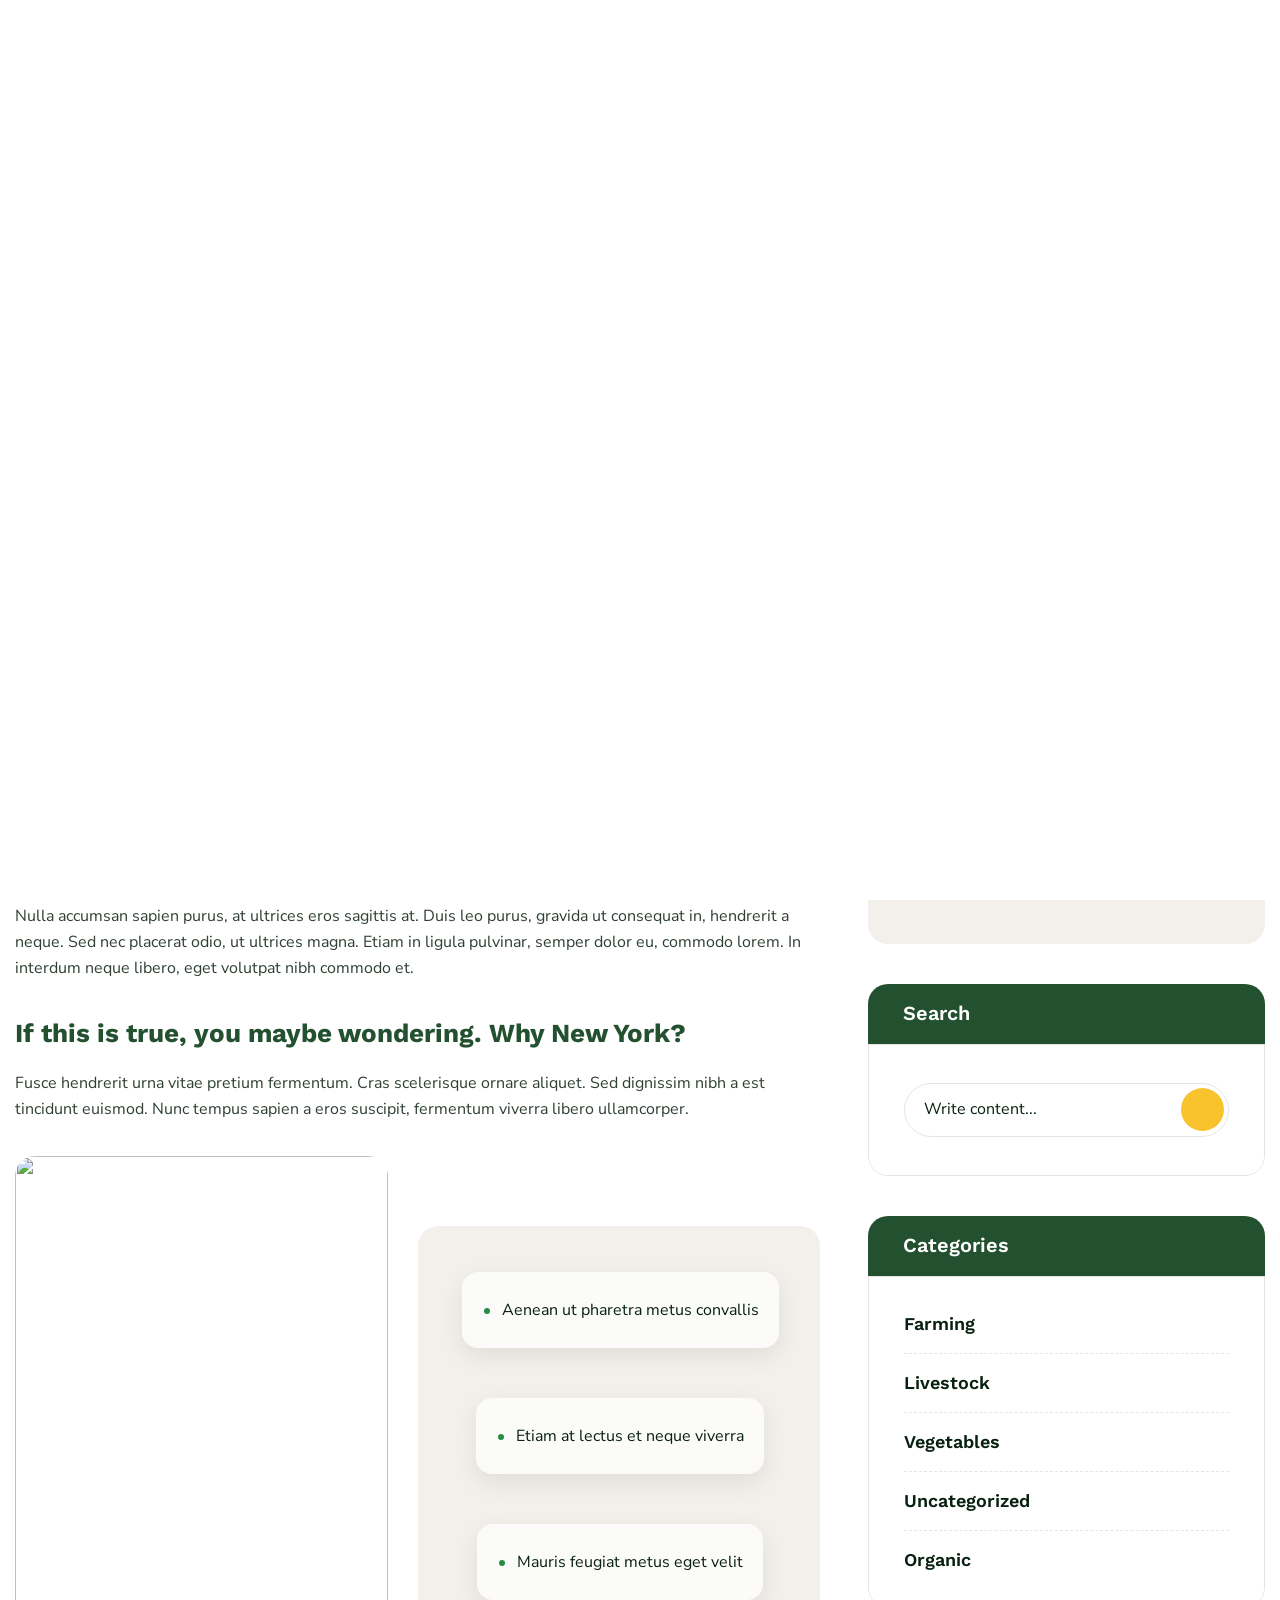
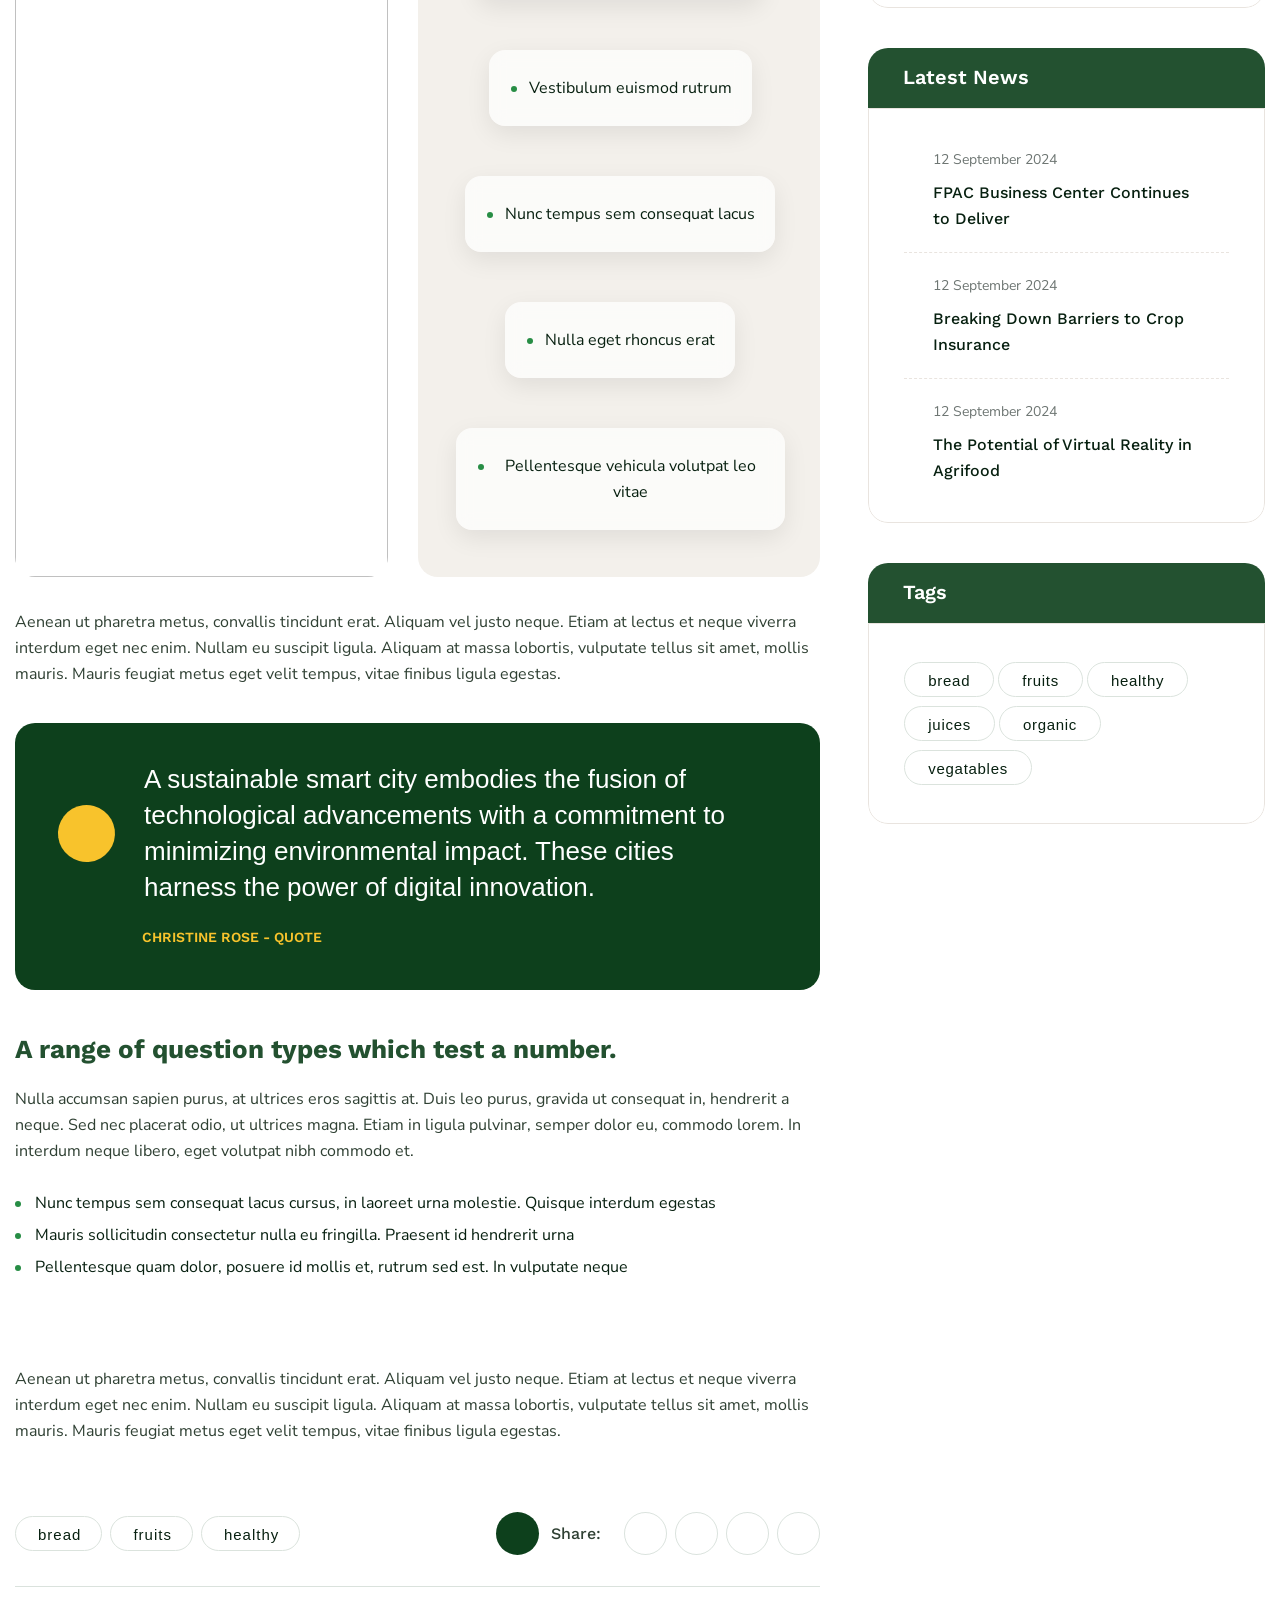
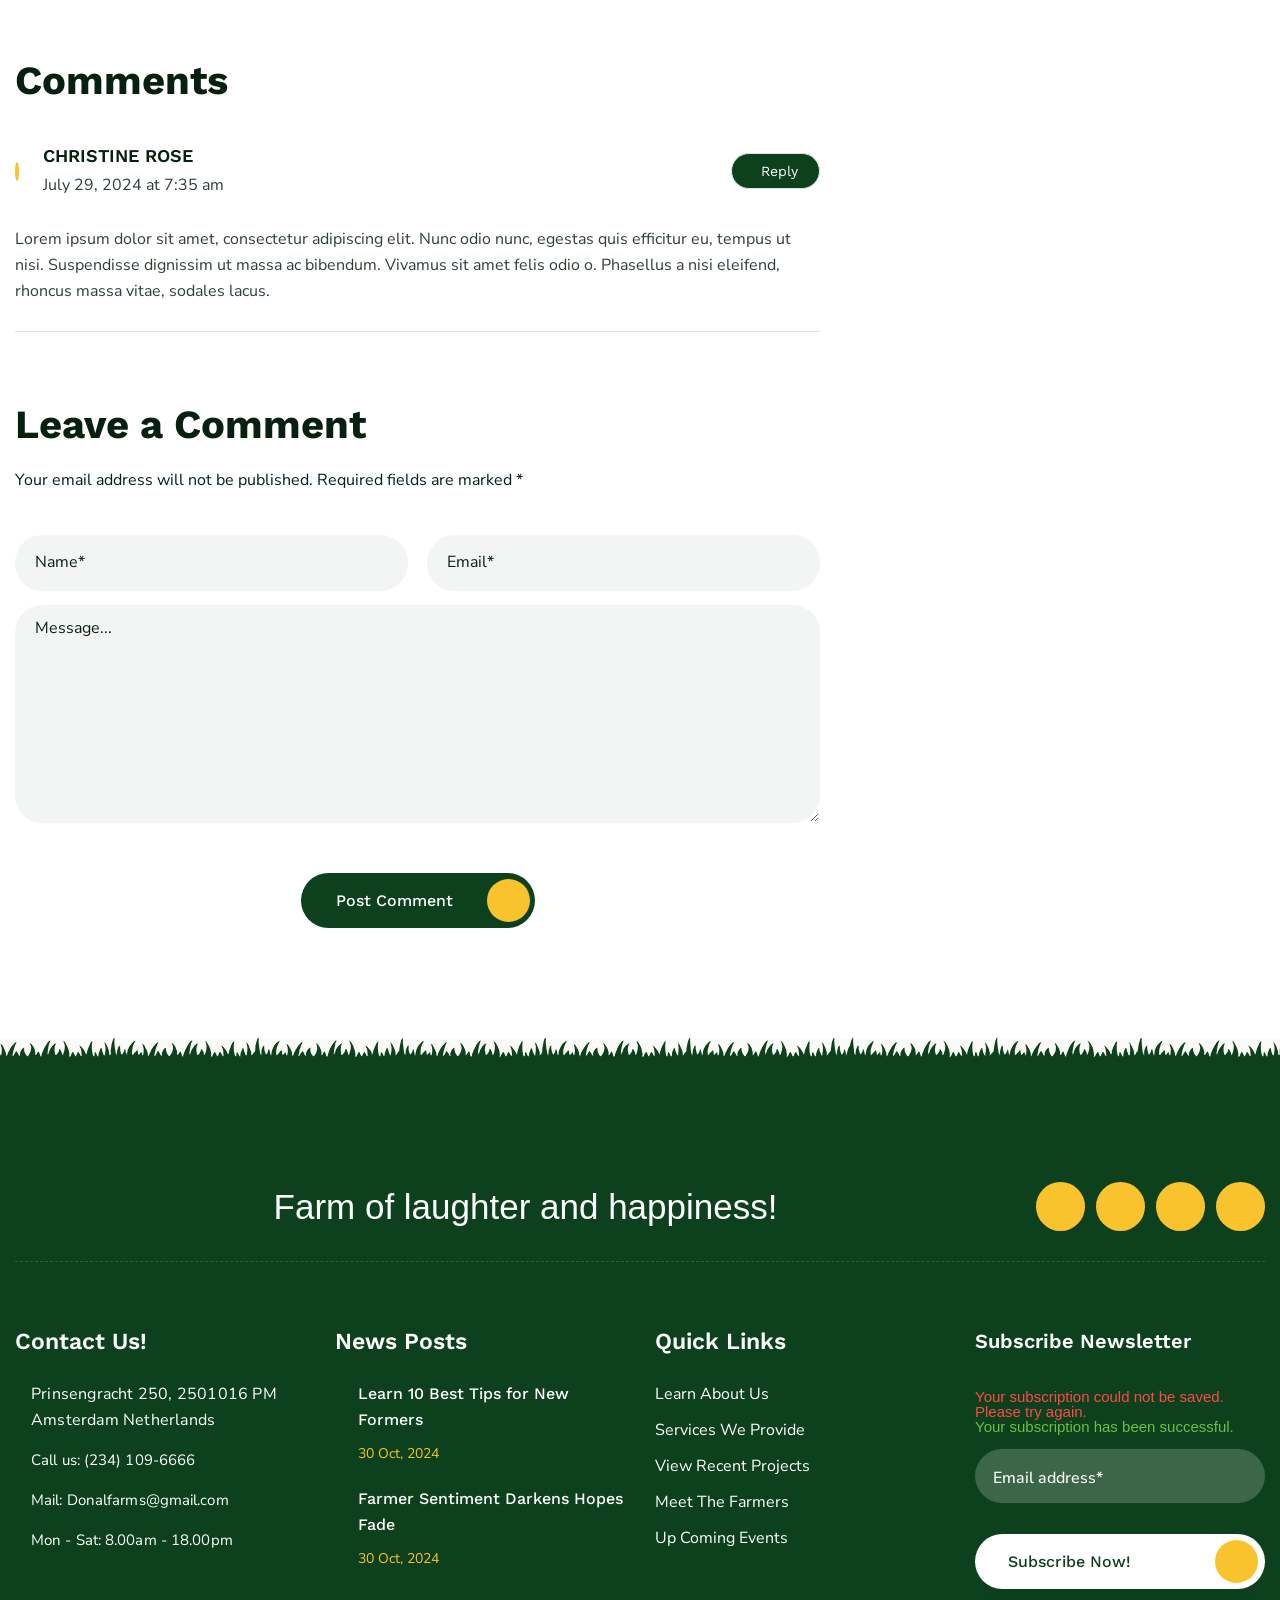
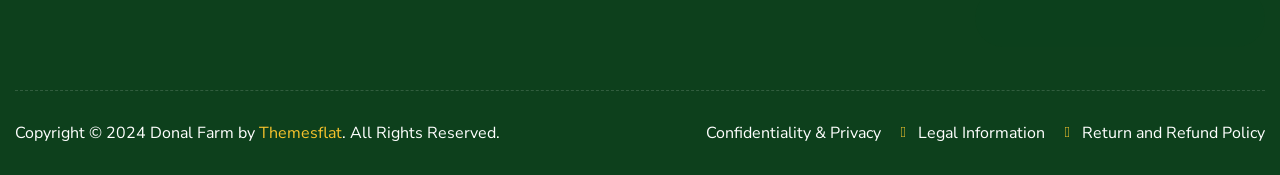
==== blog-single.html @ 13282786 "initial commit" ====
<!DOCTYPE html>
<!--[if IE 8]><html class="ie" xmlns="http://www.w3.org/1999/xhtml" xml:lang="en-US" lang="en-US"> <![endif]-->
<!--[if (gte IE 9)|!(IE)]><!-->
<html xmlns="http://www.w3.org/1999/xhtml" xml:lang="en-US" lang="en-US">
  <!--<![endif]-->

  <head>
    <!-- Basic Page Needs -->
    <meta charset="utf-8" />
    <title>Donal Farm HTML Template</title>
    <!--[if IE
      ]><meta http-equiv="X-UA-Compatible" content="IE=edge,chrome=1"
    /><![endif]-->
    <meta
      name="description"
      content="DonalFarm is a minimal, clean, and modern One Page HTML Template designed for farms and other agriculture-related businesses, such as organic farms, agricultural research centers, or produce stores."
    />
    <meta
      name="keywords"
      content=" dairy farm, poultry farm, livestock, organic produce, fresh vegetables, fruits, grains, sustainable agriculture, eco-friendly farming, farm machinery, irrigation, tractor"
    />
    <meta name="author" content="themesflat.com" />

    <!-- Mobile Specific Metas -->
    <meta
      name="viewport"
      content="width=device-width, initial-scale=1, maximum-scale=1"
    />

    <!-- Bootstrap  -->
    <link rel="stylesheet" type="text/css" href="css/bootstrap.css" />

    <!-- Animation Style -->
    <link
      rel="stylesheet"
      href="https://cdnjs.cloudflare.com/ajax/libs/animate.css/4.1.1/animate.min.css"
    />
    <link rel="stylesheet" type="text/css" href="css/animate2.min.css" />
    <link rel="stylesheet" type="text/css" href="css/textanimation.css" />

    <!-- Map Style -->
    <link rel="stylesheet" type="text/css" href="css/map.min.css" />

    <!-- Theme Style -->
    <link
      rel="stylesheet"
      href="https://sibforms.com/forms/end-form/build/sib-styles.css"
    />
    <link
      rel="stylesheet"
      href="https://cdnjs.cloudflare.com/ajax/libs/magnific-popup.js/1.1.0/magnific-popup.min.css"
    />
    <link
      rel="stylesheet"
      href="https://cdnjs.cloudflare.com/ajax/libs/odometer.js/0.4.8/themes/odometer-theme-default.min.css"
    />
    <link
      rel="stylesheet"
      href="https://cdn.jsdelivr.net/npm/swiper@11/swiper-bundle.min.css"
    />
    <link rel="stylesheet" type="text/css" href="css/styles.css" />

    <!-- Font -->
    <!-- <link href="https://fonts.googleapis.com/css2?family=Roboto&display=swap" rel="stylesheet"> -->
    <link
      href="https://fonts.googleapis.com/css2?family=Inter+Tight:wght@100;200;300;400;500;600;700;800;900&family=Nunito:wght@200;300;400;500;600;700;800;900&family=Work+Sans:wght@100;200;300;400;500;600;700;800;900&family=Sarabun:wght@100;200;300;400;500;600;700;800;900&display=swap"
      rel="stylesheet"
    />

    <!-- Icon -->
    <!-- <link rel="stylesheet" type="text/css" href="icons/icomoon/style.css" /> -->
    <!-- <link rel="stylesheet" type="text/css" href="icons/fontawesome/css/all.min.css" /> -->
    <link
      rel="stylesheet"
      href="https://cdnjs.cloudflare.com/ajax/libs/font-awesome/7.0.1/css/all.min.css"
      integrity="sha512-2SwdPD6INVrV/lHTZbO2nodKhrnDdJK9/kg2XD1r9uGqPo1cUbujc+IYdlYdEErWNu69gVcYgdxlmVmzTWnetw=="
      crossorigin="anonymous"
      referrerpolicy="no-referrer"
    />

    <!-- Favicon and Touch Icons  -->
    <link rel="shortcut icon" href="images/logo/logo3x.png" />
    <link rel="apple-touch-icon-precomposed" href="images/logo/logo3x.png" />

    <!--[if lt IE 9]>
      <script src="javascript/html5shiv.js"></script>
      <script src="javascript/respond.min.js"></script>
    <![endif]-->
  </head>

  <body class="counter-scroll-3">
    <!-- Wrapper -->
    <div id="wrapper">
      <!-- Preloader -->
      <div id="loading">
        <div id="loading-center">
          <div class="loader-container">
            <div class="wrap-loader">
              <div class="loader"></div>
              <div class="icon">
                <img src="./images/logo3x.png" alt="" />
              </div>
            </div>
          </div>
        </div>
      </div>
      <!-- /.Preloader -->

      <!-- Welcome -->
      <div class="box-welcome">
        <div class="tf-overlay"></div>
        <div class="welcome-wrap">
          <div class="content">
            <div class="btn-close-welcome icon style-circle">
              <i class="icon-close"></i>
            </div>
            <h3 class="title font-snowfall">
              DonalFarm Agriculture <br />
              Farm of laughter and happiness!
            </h3>
            <p class="text font-nunito">
              Lorem ipsum dolor sit amet, consectetur adipiscing elit. Maecenas
              ex ligula, pulvinar ultrices justo sed.
            </p>
            <ul class="infor-list">
              <li class="item">
                <i class="fa-solid fa-location-dot fs-18"></i>
                <p>Prinsengracht 250, 2501016 PM Amsterdam Netherlands</p>
              </li>
              <li class="item">
                <i class="fa-solid fa-phone"></i>
                <p>Call us: +91 7066 83 3326</p>
              </li>
              <li class="item">
                <img src="./icons/mailbox-2.png" alt="" />
                <p>Mail Support: info@farmvibes.com</p>
              </li>
              <li class="item">
                <i class="fa-solid fa-clock"></i>
                <p>Mon - Sat: 8.00am - 18.00pm</p>
              </li>
            </ul>
            <div class="wg-social">
              <ul class="list">
                <li class="item">
                  <a href="#"><i class="icon-facebook1"></i></a>
                </li>
                <li class="item">
                  <a href="#"><i class="icon-twitter"></i></a>
                </li>
                <li class="item">
                  <a href="#"><i class="icon-instagram2"></i></a>
                </li>
                <li class="item">
                  <a href="#"><i class="icon-pinterest"></i></a>
                </li>
              </ul>
            </div>
          </div>
        </div>
      </div>
      <!-- /.Welcome -->

      <!-- Header  -->
      <header class="header has-item-bot" id="header-main">
        <div class="tf-container w-1780">
          <div class="row">
            <div class="col-lg-12">
              <div class="header-inner">
                <div class="header-left">
                  <div class="logo-site">
                    <a href="index.html">
                      <img src="./images/logo.png" alt="" />
                    </a>
                  </div>
                  <div class="main-nav">
                    <ul class="nav-list">
                      <li class="item has-child">
                        <a href="index.html">
                          <span> Home </span>
                        </a>
                      </li>
                      <li class="item has-child">
                        <a href="about-us.html">
                          <span> About Us </span>
                        </a>
                      </li>

                      <li class="item has-child">
                        <a href="spices.html">
                          <span>Our Products</span>
                        </a>
                      </li>
                      <li class="item has-child current-menu">
                        <a href="contact-us.html">
                          <span>Contact</span>
                        </a>
                      </li>
                    </ul>
                  </div>
                </div>
                <div class="header-right">
                  <a href="contact-us.html" class="tf-btn gap-30">
                    <span class="text-style"> Get In Touch! </span>
                    <div class="icon">
                      <i
                        style="font-size: 18px"
                        class="fa-solid fa-angle-right"
                      ></i>
                    </div>
                  </a>

                  <div class="mobile-button">
                    <span></span>
                  </div>
                </div>
              </div>
              <div class="mobile-nav-wrap">
                <div class="overlay-mobile-nav"></div>
                <div class="inner-mobile-nav overflow-y-auto">
                  <div class="top">
                    <div class="logo">
                      <a href="index.html" rel="home" class="main-logo">
                        <img
                          id="mobile-logo_header"
                          alt=""
                          src="./images/logo-2.png"
                        />
                      </a>
                      <div class="mobile-nav-close">
                        <i class="icon-close"></i>
                      </div>
                    </div>
                    <nav id="mobile-main-nav" class="mobile-main-nav">
                      <ul id="menu-mobile-menu" class="menu">
                        <li class="menu-item menu-item-has-children-mobile">
                          <a href="index.html">
                            <span> Home </span>
                          </a>
                        </li>

                        <li class="menu-item menu-item-has-children-mobile">
                          <a href="about-us.html">
                            <span> About Us </span>
                          </a>
                        </li>
                        <li class="menu-item menu-item-has-children-mobile">
                          <a href="spices.html">
                            <span>Our Products</span>
                          </a>
                        </li>
                        <li
                          class="menu-item menu-item-has-children-mobile current-nav"
                        >
                          <a href="contact-us.html">
                            <span>Contact</span>
                          </a>
                        </li>
                      </ul>
                    </nav>
                  </div>
                  <div class="bottom">
                    <div class="wg-social">
                      <ul class="list">
                        <li class="item">
                          <a href="#"
                            ><i
                              style="font-size: 22px"
                              class="fa-brands fa-facebook-f"
                            ></i
                          ></a>
                        </li>
                        <li class="item">
                          <a href="#"><i class="icon-twitter"></i></a>
                        </li>
                        <li class="item">
                          <a href="#">
                            <i
                              style="font-size: 22px"
                              class="fa-brands fa-instagram"
                            ></i>
                          </a>
                        </li>
                      </ul>
                    </div>
                  </div>
                </div>
              </div>
            </div>
          </div>
        </div>
        <div class="fixed-header style-absolute">
          <div class="tf-container w-1780">
            <div class="row">
              <div class="col-lg-12">
                <div class="header-inner">
                  <div class="header-left">
                    <div class="logo-site">
                      <a href="index.html">
                        <img src="./images/logo.png" alt="" />
                      </a>
                    </div>
                    <div class="main-nav">
                      <ul class="nav-list">
                        <li class="item has-child">
                          <a href="index.html">
                            <span> Home </span>
                          </a>
                        </li>
                        <li class="item has-child">
                          <a href="about-us.html">
                            <span> About Us </span>
                          </a>
                        </li>

                        <li class="item has-child">
                          <a href="spices.html">
                            <span>Our Products</span>
                          </a>
                        </li>

                        <li class="item has-child current-menu">
                          <a href="contact-us.html">Contact</a>
                        </li>
                      </ul>
                    </div>
                  </div>
                  <div class="header-right">
                    <a href="contact-us.html" class="tf-btn gap-30">
                      <span class="text-style"> Get In Touch! </span>
                      <div class="icon">
                        <i
                          style="font-size: 18px"
                          class="fa-solid fa-angle-right"
                        ></i>
                      </div>
                    </a>

                    <div class="mobile-button">
                      <span></span>
                    </div>
                  </div>
                </div>
              </div>
            </div>
          </div>
          <div class="header-item children">
            <img src="./images/page-title-top.png" alt="" />
          </div>
        </div>

        <div class="header-item">
          <img src="./images/page-title-top.png" alt="" />
        </div>
      </header>
      <!-- /.Header -->

      <!-- Page-title -->
      <div class="page-title page-about-us">
        <div class="rellax" data-rellax-speed="5">
          <img src="./images/about-us.jpg" alt="" />
        </div>
        <div class="content-wrap">
          <div class="tf-container w-1290">
            <div class="row">
              <div class="col-lg-12">
                <div class="content">
                  <p class="sub-title">Read The Latest News From Us</p>
                  <h1 class="title">Blog Single</h1>
                  <div class="icon-img">
                    <img src="./images/line-throw-title.png" alt="" />
                  </div>
                </div>
              </div>
            </div>
          </div>
        </div>

        <div class="img-item item-2">
          <img src="./images/grass.png" alt="" />
        </div>
      </div>
      <!-- /.Page-title -->

      <div class="main-content page-blog-single">
        <div class="blog-single">
          <div class="tf-container w-1290">
            <div class="row">
              <div class="col-lg-8">
                <div class="content">
                  <h3 class="title-name fw-bold">
                    How to Care for Cows to have the Best Quality Meat
                  </h3>
                  <div class="entry-meta">
                    <ul class="meta-list">
                      <li class="entry author">
                        <i class="fa-solid fa-circle-user"></i>
                        <p>
                          <a class="" href="#"> By Hardson </a>
                        </p>
                      </li>
                      <li class="entry date">
                        <i class="fa-solid fs-14 fa-calendar"></i>
                        <p class="">
                          <a href="#"> 08 June 2024 </a>
                        </p>
                      </li>
                      <li class="entry tags">
                        <i class="fa-solid fa-tag"></i>
                        <p>
                          <a href="#">Agriculture</a>,
                          <a href="#">Farm</a>
                        </p>
                      </li>
                      <li class="entry comment">
                        <i class="fa-solid fa-comment"></i>
                        <p>
                          <a href="#">0 Comments</a>
                        </p>
                      </li>
                      <li class="entry view">
                        <i class="fa-solid fa-eye"></i>
                        <p>
                          <a href="#">350 View</a>
                        </p>
                      </li>
                    </ul>
                  </div>
                  <div class="entry-image">
                    <img
                      class="lazyload"
                      src="./images/blog/blog-1.jpg"
                      data-src="./images/blog/blog-1.jpg"
                      alt=""
                    />
                  </div>
                  <p class="text text-1">
                    Lorem ipsum dolor sit amet, consectetur adipiscing elit.
                    Proin ut aliquam mauris. Maecenas porta odio lorem, in
                    aliquet diam pellentesque vel. Donec pulvinar mi ipsum, a
                    eleifend est porta id. Ut rutrum, quam vestibulum placerat
                    sodales, ex eros tincidunt ipsum, varius venenatis risus
                    magna.Pellentesque imperdiet id velit eu lobortis. Praesent
                    metus tellus, venenatis ac volutpat ut, blandit ut arcu.
                  </p>
                  <p class="text text-2">
                    Nulla accumsan sapien purus, at ultrices eros sagittis at.
                    Duis leo purus, gravida ut consequat in, hendrerit a neque.
                    Sed nec placerat odio, ut ultrices magna. Etiam in ligula
                    pulvinar, semper dolor eu, commodo lorem. In interdum neque
                    libero, eget volutpat nibh commodo et.
                  </p>
                  <p class="title title-1 fw-bold font-worksans">
                    If this is true, you maybe wondering. Why New York?
                  </p>
                  <p class="text text-3">
                    Fusce hendrerit urna vitae pretium fermentum. Cras
                    scelerisque ornare aliquet. Sed dignissim nibh a est
                    tincidunt euismod. Nunc tempus sapien a eros suscipit,
                    fermentum viverra libero ullamcorper.
                  </p>
                  <div class="entry-video">
                    <div class="video-wrap wow fadeInUp" data-wow-delay="0s">
                      <img
                        class="lazyload"
                        data-src="./images/widget/video-wrap.jpg"
                        src="./images/widget/video-wrap.jpg"
                        alt=""
                      />
                      <a
                        href="https://www.youtube.com/watch?v=MLpWrANjFbI"
                        class="style-icon-play popup-youtube"
                      >
                        <i class="fa-solid fa-play"></i>
                        <div class="wave"></div>
                        <div class="wave-1"></div>
                      </a>
                    </div>
                    <ul class="benefit-list wow fadeInUp" data-wow-delay="0.1s">
                      <li>
                        <p>Aenean ut pharetra metus convallis</p>
                      </li>
                      <li>
                        <p>Etiam at lectus et neque viverra</p>
                      </li>
                      <li>
                        <p>Mauris feugiat metus eget velit</p>
                      </li>
                      <li>
                        <p>Vestibulum euismod rutrum</p>
                      </li>
                      <li>
                        <p>Nunc tempus sem consequat lacus</p>
                      </li>
                      <li>
                        <p>Nulla eget rhoncus erat</p>
                      </li>
                      <li>
                        <p>Pellentesque vehicula volutpat leo vitae</p>
                      </li>
                    </ul>
                  </div>
                  <p class="text text-4">
                    Aenean ut pharetra metus, convallis tincidunt erat. Aliquam
                    vel justo neque. Etiam at lectus et neque viverra interdum
                    eget nec enim. Nullam eu suscipit ligula. Aliquam at massa
                    lobortis, vulputate tellus sit amet, mollis mauris. Mauris
                    feugiat metus eget velit tempus, vitae finibus ligula
                    egestas.
                  </p>
                  <div
                    class="block-quote style-3 wow fadeInUp"
                    data-wow-delay="0s"
                  >
                    <div class="has-border">
                      <div class="quote">
                        <div class="icon style-circle">
                          <i class="icon-quote"></i>
                        </div>
                        <p class="font-snowfall cite">
                          A sustainable smart city embodies the fusion of
                          technological advancements with a commitment to
                          minimizing environmental impact. These cities harness
                          the power of digital innovation.
                        </p>
                      </div>
                      <div class="bot">
                        <div class="entry-author">
                          <p>
                            <a href="#" class="hover-text-secondary">
                              Christine Rose
                            </a>
                            - Quote
                          </p>
                        </div>
                      </div>
                    </div>
                  </div>
                  <p class="title title-2 fw-bold font-worksans">
                    A range of question types which test a number.
                  </p>
                  <p class="text text-5">
                    Nulla accumsan sapien purus, at ultrices eros sagittis at.
                    Duis leo purus, gravida ut consequat in, hendrerit a neque.
                    Sed nec placerat odio, ut ultrices magna. Etiam in ligula
                    pulvinar, semper dolor eu, commodo lorem. In interdum neque
                    libero, eget volutpat nibh commodo et.
                  </p>
                  <ul class="opinion-list">
                    <li>
                      <p>
                        Nunc tempus sem consequat lacus cursus, in laoreet urna
                        molestie. Quisque interdum egestas
                      </p>
                    </li>
                    <li>
                      <p>
                        Mauris sollicitudin consectetur nulla eu fringilla.
                        Praesent id hendrerit urna
                      </p>
                    </li>
                    <li>
                      <p>
                        Pellentesque quam dolor, posuere id mollis et, rutrum
                        sed est. In vulputate neque
                      </p>
                    </li>
                  </ul>
                  <div class="entry-image-2">
                    <div class="image img-1 wow fadeInUp" data-wow-delay="0s">
                      <img
                        class="lazyload"
                        data-src="./images/widget/blog-single-1.jpg"
                        src="./images/widget/blog-single-1.jpg"
                        alt=""
                      />
                    </div>
                    <div class="image img-2 wow fadeInUp" data-wow-delay="0.1s">
                      <img
                        class="lazyload"
                        data-src="./images/widget/blog-single-2.jpg"
                        src="./images/widget/blog-single-2.jpg"
                        alt=""
                      />
                    </div>
                  </div>
                  <p class="text text-6">
                    Aenean ut pharetra metus, convallis tincidunt erat. Aliquam
                    vel justo neque. Etiam at lectus et neque viverra interdum
                    eget nec enim. Nullam eu suscipit ligula. Aliquam at massa
                    lobortis, vulputate tellus sit amet, mollis mauris. Mauris
                    feugiat metus eget velit tempus, vitae finibus ligula
                    egestas.
                  </p>
                  <div class="blog-bot">
                    <ul class="tags-list">
                      <li><a href="#">bread</a></li>
                      <li><a href="#">fruits</a></li>
                      <li><a href="#">healthy</a></li>
                    </ul>
                    <div class="share">
                      <div class="icon">
                        <i class="fa-solid fa-share-nodes"></i>
                      </div>
                      <p class="fw-5 font-worksans mr-23">Share:</p>
                      <ul class="social-list style-2">
                        <li class="item">
                          <a href="#">
                            <i class="icon-facebook"></i>
                          </a>
                        </li>
                        <li class="item">
                          <a href="#">
                            <i class="icon-twitter"></i>
                          </a>
                        </li>
                        <li class="item">
                          <a href="#">
                            <i class="fa-brands fa-skype"></i>
                          </a>
                        </li>
                        <li class="item">
                          <a href="#">
                            <i class="fa-brands fa-telegram"></i>
                          </a>
                        </li>
                      </ul>
                    </div>
                  </div>
                  <div class="comment-wrap">
                    <h2
                      class="fw-bold font-worksans wow fadeInUp"
                      data-wow-delay="0s"
                    >
                      Comments
                    </h2>
                    <div class="author-wrap">
                      <div class="author">
                        <div class="image-avt">
                          <img
                            src="./images/widget/author-comment.jpg"
                            alt=""
                          />
                        </div>
                        <div class="entry">
                          <a
                            href="#"
                            class="entry-name font-worksans fw-6 text-upper hover-text-secondary"
                            >Christine Rose</a
                          >
                          <p class="font-nunito">July 29, 2024 at 7:35 am</p>
                        </div>
                      </div>
                      <a
                        href="#post-comment-wrap"
                        class="tf-btn btn-reply style-2 type-2 font-nunito"
                      >
                        <i class="fa-solid fa-reply"></i>
                        Reply
                      </a>
                    </div>
                    <p class="comment font-nunito">
                      Lorem ipsum dolor sit amet, consectetur adipiscing elit.
                      Nunc odio nunc, egestas quis efficitur eu, tempus ut nisi.
                      Suspendisse dignissim ut massa ac bibendum. Vivamus sit
                      amet felis odio o. Phasellus a nisi eleifend, rhoncus
                      massa vitae, sodales lacus.
                    </p>
                  </div>
                  <div class="post-comment-wrap" id="post-comment-wrap">
                    <h2
                      class="fw-bold font-worksans wow fadeInUp"
                      data-wow-delay="0s"
                    >
                      Leave a Comment
                    </h2>
                    <p class="sub-title font-nunito">
                      Your email address will not be published. Required fields
                      are marked *
                    </p>
                    <form action="#" class="form-post-comment">
                      <div class="cols">
                        <fieldset>
                          <input type="text" placeholder="Name*" required />
                        </fieldset>
                        <fieldset>
                          <input type="email" placeholder="Email*" required />
                        </fieldset>
                      </div>
                      <div class="cols field-text">
                        <textarea
                          name="message"
                          id="message"
                          placeholder="Message..."
                          required
                        ></textarea>
                      </div>
                      <div class="flex justify-center">
                        <button type="submit" class="tf-btn">
                          <span class="text-style"> Post Comment </span>
                          <span class="icon">
                            <i class="icon-arrow_right"></i>
                          </span>
                        </button>
                      </div>
                    </form>
                  </div>
                </div>
              </div>
              <div class="col-lg-4">
                <div class="tf-sidebar">
                  <div class="wg-author-farm mb-40">
                    <div class="image-avt wow zoomIn">
                      <img src="./images/widget/author.jpg" alt="" />
                    </div>
                    <a
                      href="#"
                      class="text-upper font-worksans name hover-text-secondary"
                      >Christine Rose</a
                    >
                    <p class="duty font-nunito">DonalFarm Editor Post Blog</p>
                    <p class="text font-nunito">
                      Suspendisse dignissim ut massa acdum. Vivamus sit amet
                      felis odio. Phasellus a nisi eleifend, rhoncus massa.
                    </p>
                    <ul class="social-list style-3 style-2">
                      <li class="item">
                        <a href="#">
                          <i class="icon-facebook"></i>
                        </a>
                      </li>
                      <li class="item">
                        <a href="#">
                          <i class="icon-twitter"></i>
                        </a>
                      </li>
                      <li class="item">
                        <a href="#">
                          <i class="fa-brands fa-skype"></i>
                        </a>
                      </li>
                      <li class="item">
                        <a href="#">
                          <i class="fa-brands fa-telegram"></i>
                        </a>
                      </li>
                    </ul>
                  </div>
                  <div class="sidebar-item sb-search">
                    <h5 class="sb-title">Search</h5>
                    <div class="sb-content">
                      <form action="#" class="form-search style-1">
                        <fieldset>
                          <input
                            type="text"
                            placeholder="Write content..."
                            required
                          />
                        </fieldset>
                        <button type="submit" class="btn-search">
                          <i class="icon-magnifying-glass"></i>
                        </button>
                      </form>
                    </div>
                  </div>
                  <div class="sidebar-item sb-category">
                    <h5 class="sb-title">Categories</h5>
                    <div class="sb-content">
                      <ul class="category-list">
                        <li class="item">
                          <a href="#">Farming</a>
                        </li>
                        <li class="item">
                          <a href="#">Livestock</a>
                        </li>
                        <li class="item">
                          <a href="#">Vegetables</a>
                        </li>
                        <li class="item">
                          <a href="#">Uncategorized</a>
                        </li>
                        <li class="item">
                          <a href="#">Organic</a>
                        </li>
                      </ul>
                    </div>
                  </div>
                  <div class="sidebar-item sb-latest-new">
                    <h5 class="sb-title">Latest News</h5>
                    <div class="sb-content">
                      <ul class="latest-list">
                        <li class="item img-hover">
                          <div class="image hover-item">
                            <img src="./images/widget/last-new-1.jpg" alt="" />
                          </div>
                          <div class="content">
                            <p class="date">12 September 2024</p>
                            <a class="name-post" href="#">
                              FPAC Business Center Continues to Deliver
                            </a>
                          </div>
                        </li>
                        <li class="item img-hover">
                          <div class="image hover-item">
                            <img src="./images/widget/last-new-2.jpg" alt="" />
                          </div>
                          <div class="content">
                            <p class="date">12 September 2024</p>
                            <a class="name-post" href="#">
                              Breaking Down Barriers to Crop Insurance
                            </a>
                          </div>
                        </li>
                        <li class="item img-hover">
                          <div class="image hover-item">
                            <img src="./images/widget/last-new-3.jpg" alt="" />
                          </div>
                          <div class="content">
                            <p class="date">12 September 2024</p>
                            <a class="name-post" href="#">
                              The Potential of Virtual Reality in Agrifood
                            </a>
                          </div>
                        </li>
                      </ul>
                    </div>
                  </div>
                  <div class="sidebar-item sb-tag">
                    <h5 class="sb-title">Tags</h5>
                    <div class="sb-content">
                      <ul class="tag-list">
                        <li class="item">
                          <a href="#">bread</a>
                        </li>
                        <li class="item">
                          <a href="#">fruits</a>
                        </li>
                        <li class="item">
                          <a href="#">healthy</a>
                        </li>
                        <li class="item">
                          <a href="#">juices</a>
                        </li>
                        <li class="item">
                          <a href="#">organic</a>
                        </li>
                        <li class="item">
                          <a href="#">vegatables</a>
                        </li>
                      </ul>
                    </div>
                  </div>
                </div>
              </div>
            </div>
          </div>
        </div>
      </div>
      <!-- /.Main-content -->

      <!-- Footer -->
      <footer class="footer" id="footer-main">
        <div class="tf-container w-1290">
          <div class="row">
            <div class="col-lg-12">
              <div class="footer-top">
                <div class="footer-left">
                  <div class="logo">
                    <a href="index.html">
                      <img src="./images/logo-2.png" alt="" />
                    </a>
                  </div>
                </div>
                <div class="footer-center">
                  <p class="font-snowfall">Farm of laughter and happiness!</p>
                </div>
                <div class="footer-right">
                  <div class="wg-social">
                    <ul class="list">
                      <li class="item">
                        <a href="#"><i class="icon-facebook1"></i></a>
                      </li>
                      <li class="item">
                        <a href="#"><i class="icon-twitter"></i></a>
                      </li>
                      <li class="item">
                        <a href="#"><i class="icon-instagram2"></i></a>
                      </li>
                      <li class="item">
                        <a href="#"><i class="icon-pinterest"></i></a>
                      </li>
                    </ul>
                  </div>
                </div>
              </div>
            </div>
          </div>
        </div>

        <div class="footer-inner">
          <div class="tf-container w-1290">
            <div class="row">
              <div class="col-lg-3 col-md-6">
                <div class="footer-inner-wrap footer-col-block">
                  <h4 class="footer-title footer-title-desktop mb-23">
                    Contact Us!
                  </h4>
                  <h4 class="footer-title footer-title-mobile mb-23">
                    Contact Us!
                  </h4>
                  <ul class="contact-list tf-collapse-content">
                    <li>
                      <i class="fa-solid fa-location-dot fs-17"></i>
                      <p class="address">
                        Prinsengracht 250, 2501016 PM Amsterdam Netherlands
                      </p>
                    </li>
                    <li>
                      <i class="fa-solid fa-phone"></i>
                      <p class="phone-number fs-15">Call us: (234) 109-6666</p>
                    </li>
                    <li>
                      <i class="icon-package-box"></i>
                      <p class="email fs-15">Mail: Donalfarms@gmail.com</p>
                    </li>
                    <li>
                      <i class="fa-solid fa-clock"></i>
                      <p class="time-open fs-15">Mon - Sat: 8.00am - 18.00pm</p>
                    </li>
                  </ul>
                </div>
              </div>
              <div class="col-lg-3 col-md-6">
                <div class="footer-inner-wrap footer-col-block">
                  <h4 class="footer-title footer-title-desktop mb-23">
                    News Posts
                  </h4>
                  <h4 class="footer-title footer-title-mobile mb-23">
                    News Posts
                  </h4>
                  <ul class="new-post-list tf-collapse-content">
                    <li class="item img-hover">
                      <div class="image hover-item">
                        <img src="./images/f-new-post-1.jpg" alt="" />
                      </div>
                      <div class="content">
                        <a href="#" class="title-post hover-text-secondary">
                          Learn 10 Best Tips for New Formers
                        </a>
                        <p class="date-release">30 Oct, 2024</p>
                      </div>
                    </li>
                    <li class="item img-hover">
                      <div class="image hover-item">
                        <img src="./images/f-new-post--2.jpg" alt="" />
                      </div>
                      <div class="content">
                        <a href="#" class="title-post hover-text-secondary">
                          Farmer Sentiment Darkens Hopes Fade
                        </a>
                        <p class="date-release">30 Oct, 2024</p>
                      </div>
                    </li>
                  </ul>
                </div>
              </div>
              <div class="col-lg-3 col-md-6">
                <div class="footer-inner-wrap footer-col-block">
                  <h4 class="footer-title footer-title-desktop mb-28">
                    Quick Links
                  </h4>
                  <h4 class="footer-title footer-title-mobile mb-28">
                    Quick Links
                  </h4>
                  <ul class="link-list tf-collapse-content">
                    <li class="item">
                      <a href="about-us.html">
                        <svg
                          xmlns="http://www.w3.org/2000/svg"
                          viewBox="0 0 448 512"
                          width="14"
                          height="16"
                        >
                          <path
                            d="M264.547 70.633L440.547 238.633C445.297 243.164 447.984 249.445 447.984 256.008S445.297 268.852 440.547 273.383L264.547 441.383C254.953 450.508 239.766 450.164 230.609 440.57C221.453 431.07 221.797 415.82 231.422 406.633L364.09 280.008H24C10.75 280.008 0 269.258 0 256.008S10.75 232.008 24 232.008H364.09L231.422 105.383C221.797 96.227 221.453 80.977 230.609 71.445C239.766 61.852 254.953 61.508 264.547 70.633Z"
                          ></path>
                        </svg>
                        Learn About Us
                      </a>
                    </li>
                    <li class="item">
                      <a href="our-services.html">
                        <svg
                          xmlns="http://www.w3.org/2000/svg"
                          viewBox="0 0 448 512"
                          width="14"
                          height="16"
                        >
                          <path
                            d="M264.547 70.633L440.547 238.633C445.297 243.164 447.984 249.445 447.984 256.008S445.297 268.852 440.547 273.383L264.547 441.383C254.953 450.508 239.766 450.164 230.609 440.57C221.453 431.07 221.797 415.82 231.422 406.633L364.09 280.008H24C10.75 280.008 0 269.258 0 256.008S10.75 232.008 24 232.008H364.09L231.422 105.383C221.797 96.227 221.453 80.977 230.609 71.445C239.766 61.852 254.953 61.508 264.547 70.633Z"
                          ></path>
                        </svg>
                        Services We Provide</a
                      >
                    </li>
                    <li class="item">
                      <a href="portfolio-style-1.html">
                        <svg
                          xmlns="http://www.w3.org/2000/svg"
                          viewBox="0 0 448 512"
                          width="14"
                          height="16"
                        >
                          <path
                            d="M264.547 70.633L440.547 238.633C445.297 243.164 447.984 249.445 447.984 256.008S445.297 268.852 440.547 273.383L264.547 441.383C254.953 450.508 239.766 450.164 230.609 440.57C221.453 431.07 221.797 415.82 231.422 406.633L364.09 280.008H24C10.75 280.008 0 269.258 0 256.008S10.75 232.008 24 232.008H364.09L231.422 105.383C221.797 96.227 221.453 80.977 230.609 71.445C239.766 61.852 254.953 61.508 264.547 70.633Z"
                          ></path>
                        </svg>
                        View Recent Projects</a
                      >
                    </li>
                    <li class="item">
                      <a href="our-farmers.html">
                        <svg
                          xmlns="http://www.w3.org/2000/svg"
                          viewBox="0 0 448 512"
                          width="14"
                          height="16"
                        >
                          <path
                            d="M264.547 70.633L440.547 238.633C445.297 243.164 447.984 249.445 447.984 256.008S445.297 268.852 440.547 273.383L264.547 441.383C254.953 450.508 239.766 450.164 230.609 440.57C221.453 431.07 221.797 415.82 231.422 406.633L364.09 280.008H24C10.75 280.008 0 269.258 0 256.008S10.75 232.008 24 232.008H364.09L231.422 105.383C221.797 96.227 221.453 80.977 230.609 71.445C239.766 61.852 254.953 61.508 264.547 70.633Z"
                          ></path>
                        </svg>
                        Meet The Farmers</a
                      >
                    </li>
                    <li class="item">
                      <a href="coming-soon.html">
                        <svg
                          xmlns="http://www.w3.org/2000/svg"
                          viewBox="0 0 448 512"
                          width="14"
                          height="16"
                        >
                          <path
                            d="M264.547 70.633L440.547 238.633C445.297 243.164 447.984 249.445 447.984 256.008S445.297 268.852 440.547 273.383L264.547 441.383C254.953 450.508 239.766 450.164 230.609 440.57C221.453 431.07 221.797 415.82 231.422 406.633L364.09 280.008H24C10.75 280.008 0 269.258 0 256.008S10.75 232.008 24 232.008H364.09L231.422 105.383C221.797 96.227 221.453 80.977 230.609 71.445C239.766 61.852 254.953 61.508 264.547 70.633Z"
                          ></path>
                        </svg>
                        Up Coming Events</a
                      >
                    </li>
                  </ul>
                </div>
              </div>
              <div class="col-lg-3 col-md-6">
                <div class="footer-inner-wrap">
                  <h4 class="footer-title fs-20">Subscribe Newsletter</h4>
                  <div class="sib-form">
                    <div id="sib-form-container" class="sib-form-container">
                      <div id="error-message" class="sib-form-message-panel">
                        <div
                          class="sib-form-message-panel__text sib-form-message-panel__text--center"
                        >
                          <svg
                            viewBox="0 0 512 512"
                            class="sib-icon sib-notification__icon"
                          >
                            <path
                              d="M256 40c118.621 0 216 96.075 216 216 0 119.291-96.61 216-216 216-119.244 0-216-96.562-216-216 0-119.203 96.602-216 216-216m0-32C119.043 8 8 119.083 8 256c0 136.997 111.043 248 248 248s248-111.003 248-248C504 119.083 392.957 8 256 8zm-11.49 120h22.979c6.823 0 12.274 5.682 11.99 12.5l-7 168c-.268 6.428-5.556 11.5-11.99 11.5h-8.979c-6.433 0-11.722-5.073-11.99-11.5l-7-168c-.283-6.818 5.167-12.5 11.99-12.5zM256 340c-15.464 0-28 12.536-28 28s12.536 28 28 28 28-12.536 28-28-12.536-28-28-28z"
                            />
                          </svg>
                          <span class="sib-form-message-panel__inner-text">
                            Your subscription could not be saved. Please try
                            again.
                          </span>
                        </div>
                      </div>
                      <div id="success-message" class="sib-form-message-panel">
                        <div
                          class="sib-form-message-panel__text sib-form-message-panel__text--center"
                        >
                          <svg
                            viewBox="0 0 512 512"
                            class="sib-icon sib-notification__icon"
                          >
                            <path
                              d="M256 8C119.033 8 8 119.033 8 256s111.033 248 248 248 248-111.033 248-248S392.967 8 256 8zm0 464c-118.664 0-216-96.055-216-216 0-118.663 96.055-216 216-216 118.664 0 216 96.055 216 216 0 118.663-96.055 216-216 216zm141.63-274.961L217.15 376.071c-4.705 4.667-12.303 4.637-16.97-.068l-85.878-86.572c-4.667-4.705-4.637-12.303.068-16.97l8.52-8.451c4.705-4.667 12.303-4.637 16.97.068l68.976 69.533 163.441-162.13c4.705-4.667 12.303-4.637 16.97.068l8.451 8.52c4.668 4.705 4.637 12.303-.068 16.97z"
                            />
                          </svg>
                          <span class="sib-form-message-panel__inner-text">
                            Your subscription has been successful.
                          </span>
                        </div>
                      </div>
                      <div
                        id="sib-container"
                        class="sib-container--large sib-container--vertical"
                      >
                        <form
                          id="sib-form"
                          method="POST"
                          class="form-newsletter form-email style-2"
                          action="https://3c02c1a1.sibforms.com/serve/[base64]"
                          data-type="subscription"
                        >
                          <div style="display: none">
                            <div class="sib-form-block">
                              <p></p>
                            </div>
                          </div>
                          <div style="display: none">
                            <div class="sib-form-block">
                              <div class="sib-text-form-block">
                                <p></p>
                              </div>
                            </div>
                          </div>
                          <div style="display: none">
                            <div class="sib-optin sib-form-block">
                              <div class="form__entry entry_mcq">
                                <div class="form__label-row">
                                  <div class="entry__choice">
                                    <label>
                                      <input
                                        type="checkbox"
                                        class="input_replaced"
                                        value="1"
                                        id="OPT_IN"
                                        name="OPT_IN"
                                      />
                                      <span
                                        class="checkbox checkbox_tick_positive"
                                      ></span>
                                      <span>
                                        <p></p>
                                      </span>
                                    </label>
                                  </div>
                                </div>
                                <label
                                  class="entry__error entry__error--primary"
                                >
                                </label>
                                <label class="entry__specification"> </label>
                              </div>
                            </div>
                          </div>
                          <div class="w-100">
                            <div class="sib-input sib-form-block">
                              <div class="form__entry entry_block">
                                <div class="form__label-row">
                                  <label class="entry__label" for="EMAIL">
                                  </label>
                                  <div class="entry__field">
                                    <input
                                      class="input email"
                                      type="text"
                                      id="EMAIL"
                                      name="EMAIL"
                                      autocomplete="off"
                                      placeholder="Email address*"
                                      data-required="true"
                                      required
                                    />
                                  </div>
                                </div>
                                <label
                                  class="entry__error entry__error--primary"
                                ></label>
                                <label class="entry__specification"> </label>
                              </div>
                            </div>
                          </div>
                          <div class="w-100">
                            <div class="sib-form-block">
                              <button
                                class="sib-form-block__button sib-form-block__button-with-loader tf-btn full bg-white scale-40"
                                form="sib-form"
                                type="submit"
                              >
                                <svg
                                  class="icon clickable__icon progress-indicator__icon sib-hide-loader-icon"
                                  viewBox="0 0 512 512"
                                >
                                  <path
                                    d="M460.116 373.846l-20.823-12.022c-5.541-3.199-7.54-10.159-4.663-15.874 30.137-59.886 28.343-131.652-5.386-189.946-33.641-58.394-94.896-95.833-161.827-99.676C261.028 55.961 256 50.751 256 44.352V20.309c0-6.904 5.808-12.337 12.703-11.982 83.556 4.306 160.163 50.864 202.11 123.677 42.063 72.696 44.079 162.316 6.031 236.832-3.14 6.148-10.75 8.461-16.728 5.01z"
                                  />
                                </svg>
                                <span class="text-style cl-primary">
                                  Subscribe Now!
                                </span>
                                <span class="icon">
                                  <i class="fa-solid fa-paper-plane fs-14"></i>
                                </span>
                              </button>
                            </div>
                          </div>
                          <input
                            type="text"
                            name="email_address_check"
                            value=""
                            class="input--hidden"
                          />
                          <input type="hidden" name="locale" value="en" />
                        </form>
                      </div>
                    </div>
                  </div>
                </div>
              </div>
            </div>
          </div>
        </div>

        <div class="tf-container w-1290">
          <div class="row">
            <div class="col-lg-12">
              <div class="footer-bottom">
                <p class="no-copy font-nunito">
                  Copyright © 2024 Donal Farm by
                  <span>
                    <a
                      href="https://themeforest.net/user/themesflat/portfolio"
                      target="_blank"
                    >
                      Themesflat</a
                    >.</span
                  >
                  All Rights Reserved.
                </p>
                <ul class="policy-list">
                  <li class="item">
                    <a href="#"> Confidentiality & Privacy </a>
                  </li>
                  <li class="item">
                    <a href="#"> Legal Information </a>
                  </li>
                  <li class="item">
                    <a href="#"> Return and Refund Policy </a>
                  </li>
                </ul>
              </div>
            </div>
          </div>
        </div>
        <div class="img-item item-1">
          <img src="./images/grass-2.png" alt="" />
        </div>
        <div class="img-item item-2 wow zoomIn">
          <div class="scroll-element-4">
            <img src="./images/silo.png" alt="" />
          </div>
        </div>
      </footer>
      <!-- /Footer -->
    </div>
    <!-- /#Wapper -->

    <!-- Open-search -->
    <div class="offcanvas offcanvas-top offcanvas-search" id="canvasSearch">
      <button
        class="btn-close-search"
        type="button"
        data-bs-dismiss="offcanvas"
        aria-label="Close"
      >
        <i class="icon-close"></i>
      </button>
      <div class="tf-container">
        <div class="row">
          <div class="col-12">
            <div class="offcanvas-body">
              <form action="#" class="form-search-courses">
                <div class="icon">
                  <i class="icon-keyboard"></i>
                </div>
                <fieldset>
                  <input
                    class=""
                    type="text"
                    placeholder="Search for anything"
                    name="text"
                    tabindex="2"
                    value=""
                    aria-required="true"
                    required=""
                  />
                </fieldset>
                <div class="button-submit">
                  <button class="" type="submit">
                    <i class="icon-magnifying-glass"></i>
                  </button>
                </div>
              </form>
            </div>
          </div>
        </div>
      </div>
    </div>
    <!-- /.Open-search -->

    <!-- Prograss -->
    <div class="progress-wrap">
      <svg
        class="progress-circle svg-content"
        width="100%"
        height="100%"
        viewBox="-1 -1 102 102"
      >
        <path
          d="M50,1 a49,49 0 0,1 0,98 a49,49 0 0,1 0,-98"
          style="
            transition: stroke-dashoffset 10ms linear;
            stroke-dasharray: 307.919, 307.919;
            stroke-dashoffset: 307.919;
          "
        ></path>
      </svg>
    </div>
    <!-- /.Prograss -->

    <!-- Javascript -->

    <script src="https://cdn.jsdelivr.net/npm/bootstrap@5.3.3/dist/js/bootstrap.bundle.min.js"></script>
    <script src="https://code.jquery.com/jquery-3.7.1.min.js"></script>
    <script
      src="https://cdnjs.cloudflare.com/ajax/libs/lazysizes/5.3.2/lazysizes.min.js"
      async
    ></script>
    <script src="https://cdnjs.cloudflare.com/ajax/libs/wow/1.1.2/wow.min.js"></script>
    <script src="https://cdnjs.cloudflare.com/ajax/libs/magnific-popup.js/1.1.0/jquery.magnific-popup.min.js"></script>
    <script src="https://cdn.jsdelivr.net/npm/swiper@11/swiper-bundle.min.js"></script>
    <script src="https://cdnjs.cloudflare.com/ajax/libs/odometer.js/0.4.8/odometer.min.js"></script>
    <script src="https://cdnjs.cloudflare.com/ajax/libs/jquery-validate/1.19.5/jquery.validate.min.js"></script>
    <script src="https://cdnjs.cloudflare.com/ajax/libs/gsap/3.12.5/gsap.min.js"></script>
    <script src="https://cdnjs.cloudflare.com/ajax/libs/gsap/3.12.5/ScrollTrigger.min.js"></script>
    <script src="https://cdnjs.cloudflare.com/ajax/libs/rellax/1.12.1/rellax.min.js"></script>

    <script type="text/javascript" src="js/swiper.js"></script>
    <script type="text/javascript" src="js/counter.js"></script>
    <script type="text/javascript" src="js/count-down.js"></script>
    <script type="text/javascript" src="js/gsap-animation.js"></script>
    <!-- <script type="text/javascript" src="js/ScrollTrigger.min.js"></script> -->
    <script type="text/javascript" src="js/Splitetext.js"></script>
    <script type="text/javascript" src="js/main.js"></script>

    <!-- <script type="text/javascript" src="js/map.min.js"></script> -->
    <!-- <script type="text/javascript" src="js/map.js"></script> -->
    <script>
      var rellax = new Rellax(".rellax");
    </script>
    <!-- <script src="js/sibforms.js" defer></script> -->
    <script>
      window.REQUIRED_CODE_ERROR_MESSAGE = "Please choose a country code";
      window.LOCALE = "en";
      window.EMAIL_INVALID_MESSAGE = window.SMS_INVALID_MESSAGE =
        "The information provided is invalid. Please review the field format and try again.";

      window.REQUIRED_ERROR_MESSAGE = "This field cannot be left blank. ";

      window.GENERIC_INVALID_MESSAGE =
        "The information provided is invalid. Please review the field format and try again.";

      window.translation = {
        common: {
          selectedList: "{quantity} list selected",
          selectedLists: "{quantity} lists selected",
        },
      };

      var AUTOHIDE = Boolean(0);
    </script>

    <!-- /Javascript -->
  </body>
</html>
---- css/animate2.min.css ----
@charset "UTF-8"; /*!
 * animate.css - https://animate.style/
 * Version - 4.1.1
 * Licensed under the MIT license - http://opensource.org/licenses/MIT
 *
 * Copyright (c) 2020 Animate.css
 */
:root {
    --animate-duration: 1s;
    --animate-delay: 1s;
    --animate-repeat: 1;
}
.animate__animated {
    -webkit-animation-duration: 1s;
    animation-duration: 1s;
    -webkit-animation-duration: var(--animate-duration);
    animation-duration: var(--animate-duration);
    -webkit-animation-fill-mode: both;
    animation-fill-mode: both;
}
.animate__animated.animate__infinite {
    -webkit-animation-iteration-count: infinite;
    animation-iteration-count: infinite;
}
.animate__animated.animate__repeat-1 {
    -webkit-animation-iteration-count: 1;
    animation-iteration-count: 1;
    -webkit-animation-iteration-count: var(--animate-repeat);
    animation-iteration-count: var(--animate-repeat);
}
.animate__animated.animate__repeat-2 {
    -webkit-animation-iteration-count: 2;
    animation-iteration-count: 2;
    -webkit-animation-iteration-count: calc(var(--animate-repeat) * 2);
    animation-iteration-count: calc(var(--animate-repeat) * 2);
}
.animate__animated.animate__repeat-3 {
    -webkit-animation-iteration-count: 3;
    animation-iteration-count: 3;
    -webkit-animation-iteration-count: calc(var(--animate-repeat) * 3);
    animation-iteration-count: calc(var(--animate-repeat) * 3);
}
.animate__animated.animate__delay-1s {
    -webkit-animation-delay: 1s;
    animation-delay: 1s;
    -webkit-animation-delay: var(--animate-delay);
    animation-delay: var(--animate-delay);
}
.animate__animated.animate__delay-2s {
    -webkit-animation-delay: 2s;
    animation-delay: 2s;
    -webkit-animation-delay: calc(var(--animate-delay) * 2);
    animation-delay: calc(var(--animate-delay) * 2);
}
.animate__animated.animate__delay-3s {
    -webkit-animation-delay: 3s;
    animation-delay: 3s;
    -webkit-animation-delay: calc(var(--animate-delay) * 3);
    animation-delay: calc(var(--animate-delay) * 3);
}
.animate__animated.animate__delay-4s {
    -webkit-animation-delay: 4s;
    animation-delay: 4s;
    -webkit-animation-delay: calc(var(--animate-delay) * 4);
    animation-delay: calc(var(--animate-delay) * 4);
}
.animate__animated.animate__delay-5s {
    -webkit-animation-delay: 5s;
    animation-delay: 5s;
    -webkit-animation-delay: calc(var(--animate-delay) * 5);
    animation-delay: calc(var(--animate-delay) * 5);
}
.animate__animated.animate__faster {
    -webkit-animation-duration: 0.5s;
    animation-duration: 0.5s;
    -webkit-animation-duration: calc(var(--animate-duration) / 2);
    animation-duration: calc(var(--animate-duration) / 2);
}
.animate__animated.animate__fast {
    -webkit-animation-duration: 0.8s;
    animation-duration: 0.8s;
    -webkit-animation-duration: calc(var(--animate-duration) * 0.8);
    animation-duration: calc(var(--animate-duration) * 0.8);
}
.animate__animated.animate__slow {
    -webkit-animation-duration: 2s;
    animation-duration: 2s;
    -webkit-animation-duration: calc(var(--animate-duration) * 2);
    animation-duration: calc(var(--animate-duration) * 2);
}
.animate__animated.animate__slower {
    -webkit-animation-duration: 3s;
    animation-duration: 3s;
    -webkit-animation-duration: calc(var(--animate-duration) * 3);
    animation-duration: calc(var(--animate-duration) * 3);
}
@media (prefers-reduced-motion: reduce), print {
    .animate__animated {
        -webkit-animation-duration: 1ms !important;
        animation-duration: 1ms !important;
        -webkit-transition-duration: 1ms !important;
        transition-duration: 1ms !important;
        -webkit-animation-iteration-count: 1 !important;
        animation-iteration-count: 1 !important;
    }
    .animate__animated[class*="Out"] {
        opacity: 0;
    }
}
@-webkit-keyframes bounce {
    0%,
    20%,
    53%,
    to {
        -webkit-animation-timing-function: cubic-bezier(0.215, 0.61, 0.355, 1);
        animation-timing-function: cubic-bezier(0.215, 0.61, 0.355, 1);
        -webkit-transform: translateZ(0);
        transform: translateZ(0);
    }
    40%,
    43% {
        -webkit-animation-timing-function: cubic-bezier(
            0.755,
            0.05,
            0.855,
            0.06
        );
        animation-timing-function: cubic-bezier(0.755, 0.05, 0.855, 0.06);
        -webkit-transform: translate3d(0, -30px, 0) scaleY(1.1);
        transform: translate3d(0, -30px, 0) scaleY(1.1);
    }
    70% {
        -webkit-animation-timing-function: cubic-bezier(
            0.755,
            0.05,
            0.855,
            0.06
        );
        animation-timing-function: cubic-bezier(0.755, 0.05, 0.855, 0.06);
        -webkit-transform: translate3d(0, -15px, 0) scaleY(1.05);
        transform: translate3d(0, -15px, 0) scaleY(1.05);
    }
    80% {
        -webkit-transition-timing-function: cubic-bezier(0.215, 0.61, 0.355, 1);
        transition-timing-function: cubic-bezier(0.215, 0.61, 0.355, 1);
        -webkit-transform: translateZ(0) scaleY(0.95);
        transform: translateZ(0) scaleY(0.95);
    }
    90% {
        -webkit-transform: translate3d(0, -4px, 0) scaleY(1.02);
        transform: translate3d(0, -4px, 0) scaleY(1.02);
    }
}
@keyframes bounce {
    0%,
    20%,
    53%,
    to {
        -webkit-animation-timing-function: cubic-bezier(0.215, 0.61, 0.355, 1);
        animation-timing-function: cubic-bezier(0.215, 0.61, 0.355, 1);
        -webkit-transform: translateZ(0);
        transform: translateZ(0);
    }
    40%,
    43% {
        -webkit-animation-timing-function: cubic-bezier(
            0.755,
            0.05,
            0.855,
            0.06
        );
        animation-timing-function: cubic-bezier(0.755, 0.05, 0.855, 0.06);
        -webkit-transform: translate3d(0, -30px, 0) scaleY(1.1);
        transform: translate3d(0, -30px, 0) scaleY(1.1);
    }
    70% {
        -webkit-animation-timing-function: cubic-bezier(
            0.755,
            0.05,
            0.855,
            0.06
        );
        animation-timing-function: cubic-bezier(0.755, 0.05, 0.855, 0.06);
        -webkit-transform: translate3d(0, -15px, 0) scaleY(1.05);
        transform: translate3d(0, -15px, 0) scaleY(1.05);
    }
    80% {
        -webkit-transition-timing-function: cubic-bezier(0.215, 0.61, 0.355, 1);
        transition-timing-function: cubic-bezier(0.215, 0.61, 0.355, 1);
        -webkit-transform: translateZ(0) scaleY(0.95);
        transform: translateZ(0) scaleY(0.95);
    }
    90% {
        -webkit-transform: translate3d(0, -4px, 0) scaleY(1.02);
        transform: translate3d(0, -4px, 0) scaleY(1.02);
    }
}
.animate__bounce {
    -webkit-animation-name: bounce;
    animation-name: bounce;
    -webkit-transform-origin: center bottom;
    transform-origin: center bottom;
}
@-webkit-keyframes flash {
    0%,
    50%,
    to {
        opacity: 1;
    }
    25%,
    75% {
        opacity: 0;
    }
}
@keyframes flash {
    0%,
    50%,
    to {
        opacity: 1;
    }
    25%,
    75% {
        opacity: 0;
    }
}
.animate__flash {
    -webkit-animation-name: flash;
    animation-name: flash;
}
@-webkit-keyframes pulse {
    0% {
        -webkit-transform: scaleX(1);
        transform: scaleX(1);
    }
    50% {
        -webkit-transform: scale3d(1.05, 1.05, 1.05);
        transform: scale3d(1.05, 1.05, 1.05);
    }
    to {
        -webkit-transform: scaleX(1);
        transform: scaleX(1);
    }
}
@keyframes pulse {
    0% {
        -webkit-transform: scaleX(1);
        transform: scaleX(1);
    }
    50% {
        -webkit-transform: scale3d(1.05, 1.05, 1.05);
        transform: scale3d(1.05, 1.05, 1.05);
    }
    to {
        -webkit-transform: scaleX(1);
        transform: scaleX(1);
    }
}
.animate__pulse {
    -webkit-animation-name: pulse;
    animation-name: pulse;
    -webkit-animation-timing-function: ease-in-out;
    animation-timing-function: ease-in-out;
}
@-webkit-keyframes rubberBand {
    0% {
        -webkit-transform: scaleX(1);
        transform: scaleX(1);
    }
    30% {
        -webkit-transform: scale3d(1.25, 0.75, 1);
        transform: scale3d(1.25, 0.75, 1);
    }
    40% {
        -webkit-transform: scale3d(0.75, 1.25, 1);
        transform: scale3d(0.75, 1.25, 1);
    }
    50% {
        -webkit-transform: scale3d(1.15, 0.85, 1);
        transform: scale3d(1.15, 0.85, 1);
    }
    65% {
        -webkit-transform: scale3d(0.95, 1.05, 1);
        transform: scale3d(0.95, 1.05, 1);
    }
    75% {
        -webkit-transform: scale3d(1.05, 0.95, 1);
        transform: scale3d(1.05, 0.95, 1);
    }
    to {
        -webkit-transform: scaleX(1);
        transform: scaleX(1);
    }
}
@keyframes rubberBand {
    0% {
        -webkit-transform: scaleX(1);
        transform: scaleX(1);
    }
    30% {
        -webkit-transform: scale3d(1.25, 0.75, 1);
        transform: scale3d(1.25, 0.75, 1);
    }
    40% {
        -webkit-transform: scale3d(0.75, 1.25, 1);
        transform: scale3d(0.75, 1.25, 1);
    }
    50% {
        -webkit-transform: scale3d(1.15, 0.85, 1);
        transform: scale3d(1.15, 0.85, 1);
    }
    65% {
        -webkit-transform: scale3d(0.95, 1.05, 1);
        transform: scale3d(0.95, 1.05, 1);
    }
    75% {
        -webkit-transform: scale3d(1.05, 0.95, 1);
        transform: scale3d(1.05, 0.95, 1);
    }
    to {
        -webkit-transform: scaleX(1);
        transform: scaleX(1);
    }
}
.animate__rubberBand {
    -webkit-animation-name: rubberBand;
    animation-name: rubberBand;
}
@-webkit-keyframes shakeX {
    0%,
    to {
        -webkit-transform: translateZ(0);
        transform: translateZ(0);
    }
    10%,
    30%,
    50%,
    70%,
    90% {
        -webkit-transform: translate3d(-10px, 0, 0);
        transform: translate3d(-10px, 0, 0);
    }
    20%,
    40%,
    60%,
    80% {
        -webkit-transform: translate3d(10px, 0, 0);
        transform: translate3d(10px, 0, 0);
    }
}
@keyframes shakeX {
    0%,
    to {
        -webkit-transform: translateZ(0);
        transform: translateZ(0);
    }
    10%,
    30%,
    50%,
    70%,
    90% {
        -webkit-transform: translate3d(-10px, 0, 0);
        transform: translate3d(-10px, 0, 0);
    }
    20%,
    40%,
    60%,
    80% {
        -webkit-transform: translate3d(10px, 0, 0);
        transform: translate3d(10px, 0, 0);
    }
}
.animate__shakeX {
    -webkit-animation-name: shakeX;
    animation-name: shakeX;
}
@-webkit-keyframes shakeY {
    0%,
    to {
        -webkit-transform: translateZ(0);
        transform: translateZ(0);
    }
    10%,
    30%,
    50%,
    70%,
    90% {
        -webkit-transform: translate3d(0, -10px, 0);
        transform: translate3d(0, -10px, 0);
    }
    20%,
    40%,
    60%,
    80% {
        -webkit-transform: translate3d(0, 10px, 0);
        transform: translate3d(0, 10px, 0);
    }
}
@keyframes shakeY {
    0%,
    to {
        -webkit-transform: translateZ(0);
        transform: translateZ(0);
    }
    10%,
    30%,
    50%,
    70%,
    90% {
        -webkit-transform: translate3d(0, -10px, 0);
        transform: translate3d(0, -10px, 0);
    }
    20%,
    40%,
    60%,
    80% {
        -webkit-transform: translate3d(0, 10px, 0);
        transform: translate3d(0, 10px, 0);
    }
}
.animate__shakeY {
    -webkit-animation-name: shakeY;
    animation-name: shakeY;
}
@-webkit-keyframes headShake {
    0% {
        -webkit-transform: translateX(0);
        transform: translateX(0);
    }
    6.5% {
        -webkit-transform: translateX(-6px) rotateY(-9deg);
        transform: translateX(-6px) rotateY(-9deg);
    }
    18.5% {
        -webkit-transform: translateX(5px) rotateY(7deg);
        transform: translateX(5px) rotateY(7deg);
    }
    31.5% {
        -webkit-transform: translateX(-3px) rotateY(-5deg);
        transform: translateX(-3px) rotateY(-5deg);
    }
    43.5% {
        -webkit-transform: translateX(2px) rotateY(3deg);
        transform: translateX(2px) rotateY(3deg);
    }
    50% {
        -webkit-transform: translateX(0);
        transform: translateX(0);
    }
}
@keyframes headShake {
    0% {
        -webkit-transform: translateX(0);
        transform: translateX(0);
    }
    6.5% {
        -webkit-transform: translateX(-6px) rotateY(-9deg);
        transform: translateX(-6px) rotateY(-9deg);
    }
    18.5% {
        -webkit-transform: translateX(5px) rotateY(7deg);
        transform: translateX(5px) rotateY(7deg);
    }
    31.5% {
        -webkit-transform: translateX(-3px) rotateY(-5deg);
        transform: translateX(-3px) rotateY(-5deg);
    }
    43.5% {
        -webkit-transform: translateX(2px) rotateY(3deg);
        transform: translateX(2px) rotateY(3deg);
    }
    50% {
        -webkit-transform: translateX(0);
        transform: translateX(0);
    }
}
.animate__headShake {
    -webkit-animation-timing-function: ease-in-out;
    animation-timing-function: ease-in-out;
    -webkit-animation-name: headShake;
    animation-name: headShake;
}
@-webkit-keyframes swing {
    20% {
        -webkit-transform: rotate(15deg);
        transform: rotate(15deg);
    }
    40% {
        -webkit-transform: rotate(-10deg);
        transform: rotate(-10deg);
    }
    60% {
        -webkit-transform: rotate(5deg);
        transform: rotate(5deg);
    }
    80% {
        -webkit-transform: rotate(-5deg);
        transform: rotate(-5deg);
    }
    to {
        -webkit-transform: rotate(0deg);
        transform: rotate(0deg);
    }
}
@keyframes swing {
    20% {
        -webkit-transform: rotate(15deg);
        transform: rotate(15deg);
    }
    40% {
        -webkit-transform: rotate(-10deg);
        transform: rotate(-10deg);
    }
    60% {
        -webkit-transform: rotate(5deg);
        transform: rotate(5deg);
    }
    80% {
        -webkit-transform: rotate(-5deg);
        transform: rotate(-5deg);
    }
    to {
        -webkit-transform: rotate(0deg);
        transform: rotate(0deg);
    }
}
.animate__swing {
    -webkit-transform-origin: top center;
    transform-origin: top center;
    -webkit-animation-name: swing;
    animation-name: swing;
}
@-webkit-keyframes tada {
    0% {
        -webkit-transform: scaleX(1);
        transform: scaleX(1);
    }
    10%,
    20% {
        -webkit-transform: scale3d(0.9, 0.9, 0.9) rotate(-3deg);
        transform: scale3d(0.9, 0.9, 0.9) rotate(-3deg);
    }
    30%,
    50%,
    70%,
    90% {
        -webkit-transform: scale3d(1.1, 1.1, 1.1) rotate(3deg);
        transform: scale3d(1.1, 1.1, 1.1) rotate(3deg);
    }
    40%,
    60%,
    80% {
        -webkit-transform: scale3d(1.1, 1.1, 1.1) rotate(-3deg);
        transform: scale3d(1.1, 1.1, 1.1) rotate(-3deg);
    }
    to {
        -webkit-transform: scaleX(1);
        transform: scaleX(1);
    }
}
@keyframes tada {
    0% {
        -webkit-transform: scaleX(1);
        transform: scaleX(1);
    }
    10%,
    20% {
        -webkit-transform: scale3d(0.9, 0.9, 0.9) rotate(-3deg);
        transform: scale3d(0.9, 0.9, 0.9) rotate(-3deg);
    }
    30%,
    50%,
    70%,
    90% {
        -webkit-transform: scale3d(1.1, 1.1, 1.1) rotate(3deg);
        transform: scale3d(1.1, 1.1, 1.1) rotate(3deg);
    }
    40%,
    60%,
    80% {
        -webkit-transform: scale3d(1.1, 1.1, 1.1) rotate(-3deg);
        transform: scale3d(1.1, 1.1, 1.1) rotate(-3deg);
    }
    to {
        -webkit-transform: scaleX(1);
        transform: scaleX(1);
    }
}
.animate__tada {
    -webkit-animation-name: tada;
    animation-name: tada;
}
@-webkit-keyframes wobble {
    0% {
        -webkit-transform: translateZ(0);
        transform: translateZ(0);
    }
    15% {
        -webkit-transform: translate3d(-25%, 0, 0) rotate(-5deg);
        transform: translate3d(-25%, 0, 0) rotate(-5deg);
    }
    30% {
        -webkit-transform: translate3d(20%, 0, 0) rotate(3deg);
        transform: translate3d(20%, 0, 0) rotate(3deg);
    }
    45% {
        -webkit-transform: translate3d(-15%, 0, 0) rotate(-3deg);
        transform: translate3d(-15%, 0, 0) rotate(-3deg);
    }
    60% {
        -webkit-transform: translate3d(10%, 0, 0) rotate(2deg);
        transform: translate3d(10%, 0, 0) rotate(2deg);
    }
    75% {
        -webkit-transform: translate3d(-5%, 0, 0) rotate(-1deg);
        transform: translate3d(-5%, 0, 0) rotate(-1deg);
    }
    to {
        -webkit-transform: translateZ(0);
        transform: translateZ(0);
    }
}
@keyframes wobble {
    0% {
        -webkit-transform: translateZ(0);
        transform: translateZ(0);
    }
    15% {
        -webkit-transform: translate3d(-25%, 0, 0) rotate(-5deg);
        transform: translate3d(-25%, 0, 0) rotate(-5deg);
    }
    30% {
        -webkit-transform: translate3d(20%, 0, 0) rotate(3deg);
        transform: translate3d(20%, 0, 0) rotate(3deg);
    }
    45% {
        -webkit-transform: translate3d(-15%, 0, 0) rotate(-3deg);
        transform: translate3d(-15%, 0, 0) rotate(-3deg);
    }
    60% {
        -webkit-transform: translate3d(10%, 0, 0) rotate(2deg);
        transform: translate3d(10%, 0, 0) rotate(2deg);
    }
    75% {
        -webkit-transform: translate3d(-5%, 0, 0) rotate(-1deg);
        transform: translate3d(-5%, 0, 0) rotate(-1deg);
    }
    to {
        -webkit-transform: translateZ(0);
        transform: translateZ(0);
    }
}
.animate__wobble {
    -webkit-animation-name: wobble;
    animation-name: wobble;
}
@-webkit-keyframes jello {
    0%,
    11.1%,
    to {
        -webkit-transform: translateZ(0);
        transform: translateZ(0);
    }
    22.2% {
        -webkit-transform: skewX(-12.5deg) skewY(-12.5deg);
        transform: skewX(-12.5deg) skewY(-12.5deg);
    }
    33.3% {
        -webkit-transform: skewX(6.25deg) skewY(6.25deg);
        transform: skewX(6.25deg) skewY(6.25deg);
    }
    44.4% {
        -webkit-transform: skewX(-3.125deg) skewY(-3.125deg);
        transform: skewX(-3.125deg) skewY(-3.125deg);
    }
    55.5% {
        -webkit-transform: skewX(1.5625deg) skewY(1.5625deg);
        transform: skewX(1.5625deg) skewY(1.5625deg);
    }
    66.6% {
        -webkit-transform: skewX(-0.78125deg) skewY(-0.78125deg);
        transform: skewX(-0.78125deg) skewY(-0.78125deg);
    }
    77.7% {
        -webkit-transform: skewX(0.390625deg) skewY(0.390625deg);
        transform: skewX(0.390625deg) skewY(0.390625deg);
    }
    88.8% {
        -webkit-transform: skewX(-0.1953125deg) skewY(-0.1953125deg);
        transform: skewX(-0.1953125deg) skewY(-0.1953125deg);
    }
}
@keyframes jello {
    0%,
    11.1%,
    to {
        -webkit-transform: translateZ(0);
        transform: translateZ(0);
    }
    22.2% {
        -webkit-transform: skewX(-12.5deg) skewY(-12.5deg);
        transform: skewX(-12.5deg) skewY(-12.5deg);
    }
    33.3% {
        -webkit-transform: skewX(6.25deg) skewY(6.25deg);
        transform: skewX(6.25deg) skewY(6.25deg);
    }
    44.4% {
        -webkit-transform: skewX(-3.125deg) skewY(-3.125deg);
        transform: skewX(-3.125deg) skewY(-3.125deg);
    }
    55.5% {
        -webkit-transform: skewX(1.5625deg) skewY(1.5625deg);
        transform: skewX(1.5625deg) skewY(1.5625deg);
    }
    66.6% {
        -webkit-transform: skewX(-0.78125deg) skewY(-0.78125deg);
        transform: skewX(-0.78125deg) skewY(-0.78125deg);
    }
    77.7% {
        -webkit-transform: skewX(0.390625deg) skewY(0.390625deg);
        transform: skewX(0.390625deg) skewY(0.390625deg);
    }
    88.8% {
        -webkit-transform: skewX(-0.1953125deg) skewY(-0.1953125deg);
        transform: skewX(-0.1953125deg) skewY(-0.1953125deg);
    }
}
.animate__jello {
    -webkit-animation-name: jello;
    animation-name: jello;
    -webkit-transform-origin: center;
    transform-origin: center;
}
@-webkit-keyframes heartBeat {
    0% {
        -webkit-transform: scale(1);
        transform: scale(1);
    }
    14% {
        -webkit-transform: scale(1.3);
        transform: scale(1.3);
    }
    28% {
        -webkit-transform: scale(1);
        transform: scale(1);
    }
    42% {
        -webkit-transform: scale(1.3);
        transform: scale(1.3);
    }
    70% {
        -webkit-transform: scale(1);
        transform: scale(1);
    }
}
@keyframes heartBeat {
    0% {
        -webkit-transform: scale(1);
        transform: scale(1);
    }
    14% {
        -webkit-transform: scale(1.3);
        transform: scale(1.3);
    }
    28% {
        -webkit-transform: scale(1);
        transform: scale(1);
    }
    42% {
        -webkit-transform: scale(1.3);
        transform: scale(1.3);
    }
    70% {
        -webkit-transform: scale(1);
        transform: scale(1);
    }
}
.animate__heartBeat {
    -webkit-animation-name: heartBeat;
    animation-name: heartBeat;
    -webkit-animation-duration: 1.3s;
    animation-duration: 1.3s;
    -webkit-animation-duration: calc(var(--animate-duration) * 1.3);
    animation-duration: calc(var(--animate-duration) * 1.3);
    -webkit-animation-timing-function: ease-in-out;
    animation-timing-function: ease-in-out;
}
@-webkit-keyframes backInDown {
    0% {
        -webkit-transform: translateY(-1200px) scale(0.7);
        transform: translateY(-1200px) scale(0.7);
        opacity: 0.7;
    }
    80% {
        -webkit-transform: translateY(0) scale(0.7);
        transform: translateY(0) scale(0.7);
        opacity: 0.7;
    }
    to {
        -webkit-transform: scale(1);
        transform: scale(1);
        opacity: 1;
    }
}
@keyframes backInDown {
    0% {
        -webkit-transform: translateY(-1200px) scale(0.7);
        transform: translateY(-1200px) scale(0.7);
        opacity: 0.7;
    }
    80% {
        -webkit-transform: translateY(0) scale(0.7);
        transform: translateY(0) scale(0.7);
        opacity: 0.7;
    }
    to {
        -webkit-transform: scale(1);
        transform: scale(1);
        opacity: 1;
    }
}
.animate__backInDown {
    -webkit-animation-name: backInDown;
    animation-name: backInDown;
}
@-webkit-keyframes backInLeft {
    0% {
        -webkit-transform: translateX(-2000px) scale(0.7);
        transform: translateX(-2000px) scale(0.7);
        opacity: 0.7;
    }
    80% {
        -webkit-transform: translateX(0) scale(0.7);
        transform: translateX(0) scale(0.7);
        opacity: 0.7;
    }
    to {
        -webkit-transform: scale(1);
        transform: scale(1);
        opacity: 1;
    }
}
@keyframes backInLeft {
    0% {
        -webkit-transform: translateX(-2000px) scale(0.7);
        transform: translateX(-2000px) scale(0.7);
        opacity: 0.7;
    }
    80% {
        -webkit-transform: translateX(0) scale(0.7);
        transform: translateX(0) scale(0.7);
        opacity: 0.7;
    }
    to {
        -webkit-transform: scale(1);
        transform: scale(1);
        opacity: 1;
    }
}
.animate__backInLeft {
    -webkit-animation-name: backInLeft;
    animation-name: backInLeft;
}
@-webkit-keyframes backInRight {
    0% {
        -webkit-transform: translateX(2000px) scale(0.7);
        transform: translateX(2000px) scale(0.7);
        opacity: 0.7;
    }
    80% {
        -webkit-transform: translateX(0) scale(0.7);
        transform: translateX(0) scale(0.7);
        opacity: 0.7;
    }
    to {
        -webkit-transform: scale(1);
        transform: scale(1);
        opacity: 1;
    }
}
@keyframes backInRight {
    0% {
        -webkit-transform: translateX(2000px) scale(0.7);
        transform: translateX(2000px) scale(0.7);
        opacity: 0.7;
    }
    80% {
        -webkit-transform: translateX(0) scale(0.7);
        transform: translateX(0) scale(0.7);
        opacity: 0.7;
    }
    to {
        -webkit-transform: scale(1);
        transform: scale(1);
        opacity: 1;
    }
}
.animate__backInRight {
    -webkit-animation-name: backInRight;
    animation-name: backInRight;
}
@-webkit-keyframes backInUp {
    0% {
        -webkit-transform: translateY(1200px) scale(0.7);
        transform: translateY(1200px) scale(0.7);
        opacity: 0.7;
    }
    80% {
        -webkit-transform: translateY(0) scale(0.7);
        transform: translateY(0) scale(0.7);
        opacity: 0.7;
    }
    to {
        -webkit-transform: scale(1);
        transform: scale(1);
        opacity: 1;
    }
}
@keyframes backInUp {
    0% {
        -webkit-transform: translateY(1200px) scale(0.7);
        transform: translateY(1200px) scale(0.7);
        opacity: 0.7;
    }
    80% {
        -webkit-transform: translateY(0) scale(0.7);
        transform: translateY(0) scale(0.7);
        opacity: 0.7;
    }
    to {
        -webkit-transform: scale(1);
        transform: scale(1);
        opacity: 1;
    }
}
.animate__backInUp {
    -webkit-animation-name: backInUp;
    animation-name: backInUp;
}
@-webkit-keyframes backOutDown {
    0% {
        -webkit-transform: scale(1);
        transform: scale(1);
        opacity: 1;
    }
    20% {
        -webkit-transform: translateY(0) scale(0.7);
        transform: translateY(0) scale(0.7);
        opacity: 0.7;
    }
    to {
        -webkit-transform: translateY(700px) scale(0.7);
        transform: translateY(700px) scale(0.7);
        opacity: 0.7;
    }
}
@keyframes backOutDown {
    0% {
        -webkit-transform: scale(1);
        transform: scale(1);
        opacity: 1;
    }
    20% {
        -webkit-transform: translateY(0) scale(0.7);
        transform: translateY(0) scale(0.7);
        opacity: 0.7;
    }
    to {
        -webkit-transform: translateY(700px) scale(0.7);
        transform: translateY(700px) scale(0.7);
        opacity: 0.7;
    }
}
.animate__backOutDown {
    -webkit-animation-name: backOutDown;
    animation-name: backOutDown;
}
@-webkit-keyframes backOutLeft {
    0% {
        -webkit-transform: scale(1);
        transform: scale(1);
        opacity: 1;
    }
    20% {
        -webkit-transform: translateX(0) scale(0.7);
        transform: translateX(0) scale(0.7);
        opacity: 0.7;
    }
    to {
        -webkit-transform: translateX(-2000px) scale(0.7);
        transform: translateX(-2000px) scale(0.7);
        opacity: 0.7;
    }
}
@keyframes backOutLeft {
    0% {
        -webkit-transform: scale(1);
        transform: scale(1);
        opacity: 1;
    }
    20% {
        -webkit-transform: translateX(0) scale(0.7);
        transform: translateX(0) scale(0.7);
        opacity: 0.7;
    }
    to {
        -webkit-transform: translateX(-2000px) scale(0.7);
        transform: translateX(-2000px) scale(0.7);
        opacity: 0.7;
    }
}
.animate__backOutLeft {
    -webkit-animation-name: backOutLeft;
    animation-name: backOutLeft;
}
@-webkit-keyframes backOutRight {
    0% {
        -webkit-transform: scale(1);
        transform: scale(1);
        opacity: 1;
    }
    20% {
        -webkit-transform: translateX(0) scale(0.7);
        transform: translateX(0) scale(0.7);
        opacity: 0.7;
    }
    to {
        -webkit-transform: translateX(2000px) scale(0.7);
        transform: translateX(2000px) scale(0.7);
        opacity: 0.7;
    }
}
@keyframes backOutRight {
    0% {
        -webkit-transform: scale(1);
        transform: scale(1);
        opacity: 1;
    }
    20% {
        -webkit-transform: translateX(0) scale(0.7);
        transform: translateX(0) scale(0.7);
        opacity: 0.7;
    }
    to {
        -webkit-transform: translateX(2000px) scale(0.7);
        transform: translateX(2000px) scale(0.7);
        opacity: 0.7;
    }
}
.animate__backOutRight {
    -webkit-animation-name: backOutRight;
    animation-name: backOutRight;
}
@-webkit-keyframes backOutUp {
    0% {
        -webkit-transform: scale(1);
        transform: scale(1);
        opacity: 1;
    }
    20% {
        -webkit-transform: translateY(0) scale(0.7);
        transform: translateY(0) scale(0.7);
        opacity: 0.7;
    }
    to {
        -webkit-transform: translateY(-700px) scale(0.7);
        transform: translateY(-700px) scale(0.7);
        opacity: 0.7;
    }
}
@keyframes backOutUp {
    0% {
        -webkit-transform: scale(1);
        transform: scale(1);
        opacity: 1;
    }
    20% {
        -webkit-transform: translateY(0) scale(0.7);
        transform: translateY(0) scale(0.7);
        opacity: 0.7;
    }
    to {
        -webkit-transform: translateY(-700px) scale(0.7);
        transform: translateY(-700px) scale(0.7);
        opacity: 0.7;
    }
}
.animate__backOutUp {
    -webkit-animation-name: backOutUp;
    animation-name: backOutUp;
}
@-webkit-keyframes bounceIn {
    0%,
    20%,
    40%,
    60%,
    80%,
    to {
        -webkit-animation-timing-function: cubic-bezier(0.215, 0.61, 0.355, 1);
        animation-timing-function: cubic-bezier(0.215, 0.61, 0.355, 1);
    }
    0% {
        opacity: 0;
        -webkit-transform: scale3d(0.3, 0.3, 0.3);
        transform: scale3d(0.3, 0.3, 0.3);
    }
    20% {
        -webkit-transform: scale3d(1.1, 1.1, 1.1);
        transform: scale3d(1.1, 1.1, 1.1);
    }
    40% {
        -webkit-transform: scale3d(0.9, 0.9, 0.9);
        transform: scale3d(0.9, 0.9, 0.9);
    }
    60% {
        opacity: 1;
        -webkit-transform: scale3d(1.03, 1.03, 1.03);
        transform: scale3d(1.03, 1.03, 1.03);
    }
    80% {
        -webkit-transform: scale3d(0.97, 0.97, 0.97);
        transform: scale3d(0.97, 0.97, 0.97);
    }
    to {
        opacity: 1;
        -webkit-transform: scaleX(1);
        transform: scaleX(1);
    }
}
@keyframes bounceIn {
    0%,
    20%,
    40%,
    60%,
    80%,
    to {
        -webkit-animation-timing-function: cubic-bezier(0.215, 0.61, 0.355, 1);
        animation-timing-function: cubic-bezier(0.215, 0.61, 0.355, 1);
    }
    0% {
        opacity: 0;
        -webkit-transform: scale3d(0.3, 0.3, 0.3);
        transform: scale3d(0.3, 0.3, 0.3);
    }
    20% {
        -webkit-transform: scale3d(1.1, 1.1, 1.1);
        transform: scale3d(1.1, 1.1, 1.1);
    }
    40% {
        -webkit-transform: scale3d(0.9, 0.9, 0.9);
        transform: scale3d(0.9, 0.9, 0.9);
    }
    60% {
        opacity: 1;
        -webkit-transform: scale3d(1.03, 1.03, 1.03);
        transform: scale3d(1.03, 1.03, 1.03);
    }
    80% {
        -webkit-transform: scale3d(0.97, 0.97, 0.97);
        transform: scale3d(0.97, 0.97, 0.97);
    }
    to {
        opacity: 1;
        -webkit-transform: scaleX(1);
        transform: scaleX(1);
    }
}
.animate__bounceIn {
    -webkit-animation-duration: 0.75s;
    animation-duration: 0.75s;
    -webkit-animation-duration: calc(var(--animate-duration) * 0.75);
    animation-duration: calc(var(--animate-duration) * 0.75);
    -webkit-animation-name: bounceIn;
    animation-name: bounceIn;
}
@-webkit-keyframes bounceInDown {
    0%,
    60%,
    75%,
    90%,
    to {
        -webkit-animation-timing-function: cubic-bezier(0.215, 0.61, 0.355, 1);
        animation-timing-function: cubic-bezier(0.215, 0.61, 0.355, 1);
    }
    0% {
        opacity: 0;
        -webkit-transform: translate3d(0, -3000px, 0) scaleY(3);
        transform: translate3d(0, -3000px, 0) scaleY(3);
    }
    60% {
        opacity: 1;
        -webkit-transform: translate3d(0, 25px, 0) scaleY(0.9);
        transform: translate3d(0, 25px, 0) scaleY(0.9);
    }
    75% {
        -webkit-transform: translate3d(0, -10px, 0) scaleY(0.95);
        transform: translate3d(0, -10px, 0) scaleY(0.95);
    }
    90% {
        -webkit-transform: translate3d(0, 5px, 0) scaleY(0.985);
        transform: translate3d(0, 5px, 0) scaleY(0.985);
    }
    to {
        -webkit-transform: translateZ(0);
        transform: translateZ(0);
    }
}
@keyframes bounceInDown {
    0%,
    60%,
    75%,
    90%,
    to {
        -webkit-animation-timing-function: cubic-bezier(0.215, 0.61, 0.355, 1);
        animation-timing-function: cubic-bezier(0.215, 0.61, 0.355, 1);
    }
    0% {
        opacity: 0;
        -webkit-transform: translate3d(0, -3000px, 0) scaleY(3);
        transform: translate3d(0, -3000px, 0) scaleY(3);
    }
    60% {
        opacity: 1;
        -webkit-transform: translate3d(0, 25px, 0) scaleY(0.9);
        transform: translate3d(0, 25px, 0) scaleY(0.9);
    }
    75% {
        -webkit-transform: translate3d(0, -10px, 0) scaleY(0.95);
        transform: translate3d(0, -10px, 0) scaleY(0.95);
    }
    90% {
        -webkit-transform: translate3d(0, 5px, 0) scaleY(0.985);
        transform: translate3d(0, 5px, 0) scaleY(0.985);
    }
    to {
        -webkit-transform: translateZ(0);
        transform: translateZ(0);
    }
}
.animate__bounceInDown {
    -webkit-animation-name: bounceInDown;
    animation-name: bounceInDown;
}
@-webkit-keyframes bounceInLeft {
    0%,
    60%,
    75%,
    90%,
    to {
        -webkit-animation-timing-function: cubic-bezier(0.215, 0.61, 0.355, 1);
        animation-timing-function: cubic-bezier(0.215, 0.61, 0.355, 1);
    }
    0% {
        opacity: 0;
        -webkit-transform: translate3d(-3000px, 0, 0) scaleX(3);
        transform: translate3d(-3000px, 0, 0) scaleX(3);
    }
    60% {
        opacity: 1;
        -webkit-transform: translate3d(25px, 0, 0) scaleX(1);
        transform: translate3d(25px, 0, 0) scaleX(1);
    }
    75% {
        -webkit-transform: translate3d(-10px, 0, 0) scaleX(0.98);
        transform: translate3d(-10px, 0, 0) scaleX(0.98);
    }
    90% {
        -webkit-transform: translate3d(5px, 0, 0) scaleX(0.995);
        transform: translate3d(5px, 0, 0) scaleX(0.995);
    }
    to {
        -webkit-transform: translateZ(0);
        transform: translateZ(0);
    }
}
@keyframes bounceInLeft {
    0%,
    60%,
    75%,
    90%,
    to {
        -webkit-animation-timing-function: cubic-bezier(0.215, 0.61, 0.355, 1);
        animation-timing-function: cubic-bezier(0.215, 0.61, 0.355, 1);
    }
    0% {
        opacity: 0;
        -webkit-transform: translate3d(-3000px, 0, 0) scaleX(3);
        transform: translate3d(-3000px, 0, 0) scaleX(3);
    }
    60% {
        opacity: 1;
        -webkit-transform: translate3d(25px, 0, 0) scaleX(1);
        transform: translate3d(25px, 0, 0) scaleX(1);
    }
    75% {
        -webkit-transform: translate3d(-10px, 0, 0) scaleX(0.98);
        transform: translate3d(-10px, 0, 0) scaleX(0.98);
    }
    90% {
        -webkit-transform: translate3d(5px, 0, 0) scaleX(0.995);
        transform: translate3d(5px, 0, 0) scaleX(0.995);
    }
    to {
        -webkit-transform: translateZ(0);
        transform: translateZ(0);
    }
}
.animate__bounceInLeft {
    -webkit-animation-name: bounceInLeft;
    animation-name: bounceInLeft;
}
@-webkit-keyframes bounceInRight {
    0%,
    60%,
    75%,
    90%,
    to {
        -webkit-animation-timing-function: cubic-bezier(0.215, 0.61, 0.355, 1);
        animation-timing-function: cubic-bezier(0.215, 0.61, 0.355, 1);
    }
    0% {
        opacity: 0;
        -webkit-transform: translate3d(3000px, 0, 0) scaleX(3);
        transform: translate3d(3000px, 0, 0) scaleX(3);
    }
    60% {
        opacity: 1;
        -webkit-transform: translate3d(-25px, 0, 0) scaleX(1);
        transform: translate3d(-25px, 0, 0) scaleX(1);
    }
    75% {
        -webkit-transform: translate3d(10px, 0, 0) scaleX(0.98);
        transform: translate3d(10px, 0, 0) scaleX(0.98);
    }
    90% {
        -webkit-transform: translate3d(-5px, 0, 0) scaleX(0.995);
        transform: translate3d(-5px, 0, 0) scaleX(0.995);
    }
    to {
        -webkit-transform: translateZ(0);
        transform: translateZ(0);
    }
}
@keyframes bounceInRight {
    0%,
    60%,
    75%,
    90%,
    to {
        -webkit-animation-timing-function: cubic-bezier(0.215, 0.61, 0.355, 1);
        animation-timing-function: cubic-bezier(0.215, 0.61, 0.355, 1);
    }
    0% {
        opacity: 0;
        -webkit-transform: translate3d(3000px, 0, 0) scaleX(3);
        transform: translate3d(3000px, 0, 0) scaleX(3);
    }
    60% {
        opacity: 1;
        -webkit-transform: translate3d(-25px, 0, 0) scaleX(1);
        transform: translate3d(-25px, 0, 0) scaleX(1);
    }
    75% {
        -webkit-transform: translate3d(10px, 0, 0) scaleX(0.98);
        transform: translate3d(10px, 0, 0) scaleX(0.98);
    }
    90% {
        -webkit-transform: translate3d(-5px, 0, 0) scaleX(0.995);
        transform: translate3d(-5px, 0, 0) scaleX(0.995);
    }
    to {
        -webkit-transform: translateZ(0);
        transform: translateZ(0);
    }
}
.animate__bounceInRight {
    -webkit-animation-name: bounceInRight;
    animation-name: bounceInRight;
}
@-webkit-keyframes bounceInUp {
    0%,
    60%,
    75%,
    90%,
    to {
        -webkit-animation-timing-function: cubic-bezier(0.215, 0.61, 0.355, 1);
        animation-timing-function: cubic-bezier(0.215, 0.61, 0.355, 1);
    }
    0% {
        opacity: 0;
        -webkit-transform: translate3d(0, 3000px, 0) scaleY(5);
        transform: translate3d(0, 3000px, 0) scaleY(5);
    }
    60% {
        opacity: 1;
        -webkit-transform: translate3d(0, -20px, 0) scaleY(0.9);
        transform: translate3d(0, -20px, 0) scaleY(0.9);
    }
    75% {
        -webkit-transform: translate3d(0, 10px, 0) scaleY(0.95);
        transform: translate3d(0, 10px, 0) scaleY(0.95);
    }
    90% {
        -webkit-transform: translate3d(0, -5px, 0) scaleY(0.985);
        transform: translate3d(0, -5px, 0) scaleY(0.985);
    }
    to {
        -webkit-transform: translateZ(0);
        transform: translateZ(0);
    }
}
@keyframes bounceInUp {
    0%,
    60%,
    75%,
    90%,
    to {
        -webkit-animation-timing-function: cubic-bezier(0.215, 0.61, 0.355, 1);
        animation-timing-function: cubic-bezier(0.215, 0.61, 0.355, 1);
    }
    0% {
        opacity: 0;
        -webkit-transform: translate3d(0, 3000px, 0) scaleY(5);
        transform: translate3d(0, 3000px, 0) scaleY(5);
    }
    60% {
        opacity: 1;
        -webkit-transform: translate3d(0, -20px, 0) scaleY(0.9);
        transform: translate3d(0, -20px, 0) scaleY(0.9);
    }
    75% {
        -webkit-transform: translate3d(0, 10px, 0) scaleY(0.95);
        transform: translate3d(0, 10px, 0) scaleY(0.95);
    }
    90% {
        -webkit-transform: translate3d(0, -5px, 0) scaleY(0.985);
        transform: translate3d(0, -5px, 0) scaleY(0.985);
    }
    to {
        -webkit-transform: translateZ(0);
        transform: translateZ(0);
    }
}
.animate__bounceInUp {
    -webkit-animation-name: bounceInUp;
    animation-name: bounceInUp;
}
@-webkit-keyframes bounceOut {
    20% {
        -webkit-transform: scale3d(0.9, 0.9, 0.9);
        transform: scale3d(0.9, 0.9, 0.9);
    }
    50%,
    55% {
        opacity: 1;
        -webkit-transform: scale3d(1.1, 1.1, 1.1);
        transform: scale3d(1.1, 1.1, 1.1);
    }
    to {
        opacity: 0;
        -webkit-transform: scale3d(0.3, 0.3, 0.3);
        transform: scale3d(0.3, 0.3, 0.3);
    }
}
@keyframes bounceOut {
    20% {
        -webkit-transform: scale3d(0.9, 0.9, 0.9);
        transform: scale3d(0.9, 0.9, 0.9);
    }
    50%,
    55% {
        opacity: 1;
        -webkit-transform: scale3d(1.1, 1.1, 1.1);
        transform: scale3d(1.1, 1.1, 1.1);
    }
    to {
        opacity: 0;
        -webkit-transform: scale3d(0.3, 0.3, 0.3);
        transform: scale3d(0.3, 0.3, 0.3);
    }
}
.animate__bounceOut {
    -webkit-animation-duration: 0.75s;
    animation-duration: 0.75s;
    -webkit-animation-duration: calc(var(--animate-duration) * 0.75);
    animation-duration: calc(var(--animate-duration) * 0.75);
    -webkit-animation-name: bounceOut;
    animation-name: bounceOut;
}
@-webkit-keyframes bounceOutDown {
    20% {
        -webkit-transform: translate3d(0, 10px, 0) scaleY(0.985);
        transform: translate3d(0, 10px, 0) scaleY(0.985);
    }
    40%,
    45% {
        opacity: 1;
        -webkit-transform: translate3d(0, -20px, 0) scaleY(0.9);
        transform: translate3d(0, -20px, 0) scaleY(0.9);
    }
    to {
        opacity: 0;
        -webkit-transform: translate3d(0, 2000px, 0) scaleY(3);
        transform: translate3d(0, 2000px, 0) scaleY(3);
    }
}
@keyframes bounceOutDown {
    20% {
        -webkit-transform: translate3d(0, 10px, 0) scaleY(0.985);
        transform: translate3d(0, 10px, 0) scaleY(0.985);
    }
    40%,
    45% {
        opacity: 1;
        -webkit-transform: translate3d(0, -20px, 0) scaleY(0.9);
        transform: translate3d(0, -20px, 0) scaleY(0.9);
    }
    to {
        opacity: 0;
        -webkit-transform: translate3d(0, 2000px, 0) scaleY(3);
        transform: translate3d(0, 2000px, 0) scaleY(3);
    }
}
.animate__bounceOutDown {
    -webkit-animation-name: bounceOutDown;
    animation-name: bounceOutDown;
}
@-webkit-keyframes bounceOutLeft {
    20% {
        opacity: 1;
        -webkit-transform: translate3d(20px, 0, 0) scaleX(0.9);
        transform: translate3d(20px, 0, 0) scaleX(0.9);
    }
    to {
        opacity: 0;
        -webkit-transform: translate3d(-2000px, 0, 0) scaleX(2);
        transform: translate3d(-2000px, 0, 0) scaleX(2);
    }
}
@keyframes bounceOutLeft {
    20% {
        opacity: 1;
        -webkit-transform: translate3d(20px, 0, 0) scaleX(0.9);
        transform: translate3d(20px, 0, 0) scaleX(0.9);
    }
    to {
        opacity: 0;
        -webkit-transform: translate3d(-2000px, 0, 0) scaleX(2);
        transform: translate3d(-2000px, 0, 0) scaleX(2);
    }
}
.animate__bounceOutLeft {
    -webkit-animation-name: bounceOutLeft;
    animation-name: bounceOutLeft;
}
@-webkit-keyframes bounceOutRight {
    20% {
        opacity: 1;
        -webkit-transform: translate3d(-20px, 0, 0) scaleX(0.9);
        transform: translate3d(-20px, 0, 0) scaleX(0.9);
    }
    to {
        opacity: 0;
        -webkit-transform: translate3d(2000px, 0, 0) scaleX(2);
        transform: translate3d(2000px, 0, 0) scaleX(2);
    }
}
@keyframes bounceOutRight {
    20% {
        opacity: 1;
        -webkit-transform: translate3d(-20px, 0, 0) scaleX(0.9);
        transform: translate3d(-20px, 0, 0) scaleX(0.9);
    }
    to {
        opacity: 0;
        -webkit-transform: translate3d(2000px, 0, 0) scaleX(2);
        transform: translate3d(2000px, 0, 0) scaleX(2);
    }
}
.animate__bounceOutRight {
    -webkit-animation-name: bounceOutRight;
    animation-name: bounceOutRight;
}
@-webkit-keyframes bounceOutUp {
    20% {
        -webkit-transform: translate3d(0, -10px, 0) scaleY(0.985);
        transform: translate3d(0, -10px, 0) scaleY(0.985);
    }
    40%,
    45% {
        opacity: 1;
        -webkit-transform: translate3d(0, 20px, 0) scaleY(0.9);
        transform: translate3d(0, 20px, 0) scaleY(0.9);
    }
    to {
        opacity: 0;
        -webkit-transform: translate3d(0, -2000px, 0) scaleY(3);
        transform: translate3d(0, -2000px, 0) scaleY(3);
    }
}
@keyframes bounceOutUp {
    20% {
        -webkit-transform: translate3d(0, -10px, 0) scaleY(0.985);
        transform: translate3d(0, -10px, 0) scaleY(0.985);
    }
    40%,
    45% {
        opacity: 1;
        -webkit-transform: translate3d(0, 20px, 0) scaleY(0.9);
        transform: translate3d(0, 20px, 0) scaleY(0.9);
    }
    to {
        opacity: 0;
        -webkit-transform: translate3d(0, -2000px, 0) scaleY(3);
        transform: translate3d(0, -2000px, 0) scaleY(3);
    }
}
.animate__bounceOutUp {
    -webkit-animation-name: bounceOutUp;
    animation-name: bounceOutUp;
}
@-webkit-keyframes fadeIn {
    0% {
        opacity: 0;
    }
    to {
        opacity: 1;
    }
}
@keyframes fadeIn {
    0% {
        opacity: 0;
    }
    to {
        opacity: 1;
    }
}
.animate__fadeIn {
    -webkit-animation-name: fadeIn;
    animation-name: fadeIn;
}
@-webkit-keyframes fadeInDown {
    0% {
        opacity: 0;
        -webkit-transform: translate3d(0, -100%, 0);
        transform: translate3d(0, -100%, 0);
    }
    to {
        opacity: 1;
        -webkit-transform: translateZ(0);
        transform: translateZ(0);
    }
}
@keyframes fadeInDown {
    0% {
        opacity: 0;
        -webkit-transform: translate3d(0, -100%, 0);
        transform: translate3d(0, -100%, 0);
    }
    to {
        opacity: 1;
        -webkit-transform: translateZ(0);
        transform: translateZ(0);
    }
}
.animate__fadeInDown {
    -webkit-animation-name: fadeInDown;
    animation-name: fadeInDown;
}
@-webkit-keyframes fadeInDownBig {
    0% {
        opacity: 0;
        -webkit-transform: translate3d(0, -2000px, 0);
        transform: translate3d(0, -2000px, 0);
    }
    to {
        opacity: 1;
        -webkit-transform: translateZ(0);
        transform: translateZ(0);
    }
}
@keyframes fadeInDownBig {
    0% {
        opacity: 0;
        -webkit-transform: translate3d(0, -2000px, 0);
        transform: translate3d(0, -2000px, 0);
    }
    to {
        opacity: 1;
        -webkit-transform: translateZ(0);
        transform: translateZ(0);
    }
}
.animate__fadeInDownBig {
    -webkit-animation-name: fadeInDownBig;
    animation-name: fadeInDownBig;
}
@-webkit-keyframes fadeInLeft {
    0% {
        opacity: 0;
        -webkit-transform: translate3d(-100%, 0, 0);
        transform: translate3d(-100%, 0, 0);
    }
    to {
        opacity: 1;
        -webkit-transform: translateZ(0);
        transform: translateZ(0);
    }
}
@keyframes fadeInLeft {
    0% {
        opacity: 0;
        -webkit-transform: translate3d(-100%, 0, 0);
        transform: translate3d(-100%, 0, 0);
    }
    to {
        opacity: 1;
        -webkit-transform: translateZ(0);
        transform: translateZ(0);
    }
}
.animate__fadeInLeft {
    -webkit-animation-name: fadeInLeft;
    animation-name: fadeInLeft;
}
@-webkit-keyframes fadeInLeftBig {
    0% {
        opacity: 0;
        -webkit-transform: translate3d(-2000px, 0, 0);
        transform: translate3d(-2000px, 0, 0);
    }
    to {
        opacity: 1;
        -webkit-transform: translateZ(0);
        transform: translateZ(0);
    }
}
@keyframes fadeInLeftBig {
    0% {
        opacity: 0;
        -webkit-transform: translate3d(-2000px, 0, 0);
        transform: translate3d(-2000px, 0, 0);
    }
    to {
        opacity: 1;
        -webkit-transform: translateZ(0);
        transform: translateZ(0);
    }
}
.animate__fadeInLeftBig {
    -webkit-animation-name: fadeInLeftBig;
    animation-name: fadeInLeftBig;
}
@-webkit-keyframes fadeInRight {
    0% {
        opacity: 0;
        -webkit-transform: translate3d(100%, 0, 0);
        transform: translate3d(100%, 0, 0);
    }
    to {
        opacity: 1;
        -webkit-transform: translateZ(0);
        transform: translateZ(0);
    }
}
@keyframes fadeInRight {
    0% {
        opacity: 0;
        -webkit-transform: translate3d(100%, 0, 0);
        transform: translate3d(100%, 0, 0);
    }
    to {
        opacity: 1;
        -webkit-transform: translateZ(0);
        transform: translateZ(0);
    }
}
.animate__fadeInRight {
    -webkit-animation-name: fadeInRight;
    animation-name: fadeInRight;
}
@-webkit-keyframes fadeInRightBig {
    0% {
        opacity: 0;
        -webkit-transform: translate3d(2000px, 0, 0);
        transform: translate3d(2000px, 0, 0);
    }
    to {
        opacity: 1;
        -webkit-transform: translateZ(0);
        transform: translateZ(0);
    }
}
@keyframes fadeInRightBig {
    0% {
        opacity: 0;
        -webkit-transform: translate3d(2000px, 0, 0);
        transform: translate3d(2000px, 0, 0);
    }
    to {
        opacity: 1;
        -webkit-transform: translateZ(0);
        transform: translateZ(0);
    }
}
.animate__fadeInRightBig {
    -webkit-animation-name: fadeInRightBig;
    animation-name: fadeInRightBig;
}
@-webkit-keyframes fadeInUp {
    0% {
        opacity: 0;
        -webkit-transform: translate3d(0, 100%, 0);
        transform: translate3d(0, 100%, 0);
    }
    to {
        opacity: 1;
        -webkit-transform: translateZ(0);
        transform: translateZ(0);
    }
}
@keyframes fadeInUp {
    0% {
        opacity: 0;
        -webkit-transform: translate3d(0, 100%, 0);
        transform: translate3d(0, 100%, 0);
    }
    to {
        opacity: 1;
        -webkit-transform: translateZ(0);
        transform: translateZ(0);
    }
}
.animate__fadeInUp {
    -webkit-animation-name: fadeInUp;
    animation-name: fadeInUp;
}
@-webkit-keyframes fadeInUpBig {
    0% {
        opacity: 0;
        -webkit-transform: translate3d(0, 2000px, 0);
        transform: translate3d(0, 2000px, 0);
    }
    to {
        opacity: 1;
        -webkit-transform: translateZ(0);
        transform: translateZ(0);
    }
}
@keyframes fadeInUpBig {
    0% {
        opacity: 0;
        -webkit-transform: translate3d(0, 2000px, 0);
        transform: translate3d(0, 2000px, 0);
    }
    to {
        opacity: 1;
        -webkit-transform: translateZ(0);
        transform: translateZ(0);
    }
}
.animate__fadeInUpBig {
    -webkit-animation-name: fadeInUpBig;
    animation-name: fadeInUpBig;
}
@-webkit-keyframes fadeInTopLeft {
    0% {
        opacity: 0;
        -webkit-transform: translate3d(-100%, -100%, 0);
        transform: translate3d(-100%, -100%, 0);
    }
    to {
        opacity: 1;
        -webkit-transform: translateZ(0);
        transform: translateZ(0);
    }
}
@keyframes fadeInTopLeft {
    0% {
        opacity: 0;
        -webkit-transform: translate3d(-100%, -100%, 0);
        transform: translate3d(-100%, -100%, 0);
    }
    to {
        opacity: 1;
        -webkit-transform: translateZ(0);
        transform: translateZ(0);
    }
}
.animate__fadeInTopLeft {
    -webkit-animation-name: fadeInTopLeft;
    animation-name: fadeInTopLeft;
}
@-webkit-keyframes fadeInTopRight {
    0% {
        opacity: 0;
        -webkit-transform: translate3d(100%, -100%, 0);
        transform: translate3d(100%, -100%, 0);
    }
    to {
        opacity: 1;
        -webkit-transform: translateZ(0);
        transform: translateZ(0);
    }
}
@keyframes fadeInTopRight {
    0% {
        opacity: 0;
        -webkit-transform: translate3d(100%, -100%, 0);
        transform: translate3d(100%, -100%, 0);
    }
    to {
        opacity: 1;
        -webkit-transform: translateZ(0);
        transform: translateZ(0);
    }
}
.animate__fadeInTopRight {
    -webkit-animation-name: fadeInTopRight;
    animation-name: fadeInTopRight;
}
@-webkit-keyframes fadeInBottomLeft {
    0% {
        opacity: 0;
        -webkit-transform: translate3d(-100%, 100%, 0);
        transform: translate3d(-100%, 100%, 0);
    }
    to {
        opacity: 1;
        -webkit-transform: translateZ(0);
        transform: translateZ(0);
    }
}
@keyframes fadeInBottomLeft {
    0% {
        opacity: 0;
        -webkit-transform: translate3d(-100%, 100%, 0);
        transform: translate3d(-100%, 100%, 0);
    }
    to {
        opacity: 1;
        -webkit-transform: translateZ(0);
        transform: translateZ(0);
    }
}
.animate__fadeInBottomLeft {
    -webkit-animation-name: fadeInBottomLeft;
    animation-name: fadeInBottomLeft;
}
@-webkit-keyframes fadeInBottomRight {
    0% {
        opacity: 0;
        -webkit-transform: translate3d(100%, 100%, 0);
        transform: translate3d(100%, 100%, 0);
    }
    to {
        opacity: 1;
        -webkit-transform: translateZ(0);
        transform: translateZ(0);
    }
}
@keyframes fadeInBottomRight {
    0% {
        opacity: 0;
        -webkit-transform: translate3d(100%, 100%, 0);
        transform: translate3d(100%, 100%, 0);
    }
    to {
        opacity: 1;
        -webkit-transform: translateZ(0);
        transform: translateZ(0);
    }
}
.animate__fadeInBottomRight {
    -webkit-animation-name: fadeInBottomRight;
    animation-name: fadeInBottomRight;
}
@-webkit-keyframes fadeOut {
    0% {
        opacity: 1;
    }
    to {
        opacity: 0;
    }
}
@keyframes fadeOut {
    0% {
        opacity: 1;
    }
    to {
        opacity: 0;
    }
}
.animate__fadeOut {
    -webkit-animation-name: fadeOut;
    animation-name: fadeOut;
}
@-webkit-keyframes fadeOutDown {
    0% {
        opacity: 1;
    }
    to {
        opacity: 0;
        -webkit-transform: translate3d(0, 100%, 0);
        transform: translate3d(0, 100%, 0);
    }
}
@keyframes fadeOutDown {
    0% {
        opacity: 1;
    }
    to {
        opacity: 0;
        -webkit-transform: translate3d(0, 100%, 0);
        transform: translate3d(0, 100%, 0);
    }
}
.animate__fadeOutDown {
    -webkit-animation-name: fadeOutDown;
    animation-name: fadeOutDown;
}
@-webkit-keyframes fadeOutDownBig {
    0% {
        opacity: 1;
    }
    to {
        opacity: 0;
        -webkit-transform: translate3d(0, 2000px, 0);
        transform: translate3d(0, 2000px, 0);
    }
}
@keyframes fadeOutDownBig {
    0% {
        opacity: 1;
    }
    to {
        opacity: 0;
        -webkit-transform: translate3d(0, 2000px, 0);
        transform: translate3d(0, 2000px, 0);
    }
}
.animate__fadeOutDownBig {
    -webkit-animation-name: fadeOutDownBig;
    animation-name: fadeOutDownBig;
}
@-webkit-keyframes fadeOutLeft {
    0% {
        opacity: 1;
    }
    to {
        opacity: 0;
        -webkit-transform: translate3d(-100%, 0, 0);
        transform: translate3d(-100%, 0, 0);
    }
}
@keyframes fadeOutLeft {
    0% {
        opacity: 1;
    }
    to {
        opacity: 0;
        -webkit-transform: translate3d(-100%, 0, 0);
        transform: translate3d(-100%, 0, 0);
    }
}
.animate__fadeOutLeft {
    -webkit-animation-name: fadeOutLeft;
    animation-name: fadeOutLeft;
}
@-webkit-keyframes fadeOutLeftBig {
    0% {
        opacity: 1;
    }
    to {
        opacity: 0;
        -webkit-transform: translate3d(-2000px, 0, 0);
        transform: translate3d(-2000px, 0, 0);
    }
}
@keyframes fadeOutLeftBig {
    0% {
        opacity: 1;
    }
    to {
        opacity: 0;
        -webkit-transform: translate3d(-2000px, 0, 0);
        transform: translate3d(-2000px, 0, 0);
    }
}
.animate__fadeOutLeftBig {
    -webkit-animation-name: fadeOutLeftBig;
    animation-name: fadeOutLeftBig;
}
@-webkit-keyframes fadeOutRight {
    0% {
        opacity: 1;
    }
    to {
        opacity: 0;
        -webkit-transform: translate3d(100%, 0, 0);
        transform: translate3d(100%, 0, 0);
    }
}
@keyframes fadeOutRight {
    0% {
        opacity: 1;
    }
    to {
        opacity: 0;
        -webkit-transform: translate3d(100%, 0, 0);
        transform: translate3d(100%, 0, 0);
    }
}
.animate__fadeOutRight {
    -webkit-animation-name: fadeOutRight;
    animation-name: fadeOutRight;
}
@-webkit-keyframes fadeOutRightBig {
    0% {
        opacity: 1;
    }
    to {
        opacity: 0;
        -webkit-transform: translate3d(2000px, 0, 0);
        transform: translate3d(2000px, 0, 0);
    }
}
@keyframes fadeOutRightBig {
    0% {
        opacity: 1;
    }
    to {
        opacity: 0;
        -webkit-transform: translate3d(2000px, 0, 0);
        transform: translate3d(2000px, 0, 0);
    }
}
.animate__fadeOutRightBig {
    -webkit-animation-name: fadeOutRightBig;
    animation-name: fadeOutRightBig;
}
@-webkit-keyframes fadeOutUp {
    0% {
        opacity: 1;
    }
    to {
        opacity: 0;
        -webkit-transform: translate3d(0, -100%, 0);
        transform: translate3d(0, -100%, 0);
    }
}
@keyframes fadeOutUp {
    0% {
        opacity: 1;
    }
    to {
        opacity: 0;
        -webkit-transform: translate3d(0, -100%, 0);
        transform: translate3d(0, -100%, 0);
    }
}
.animate__fadeOutUp {
    -webkit-animation-name: fadeOutUp;
    animation-name: fadeOutUp;
}
@-webkit-keyframes fadeOutUpBig {
    0% {
        opacity: 1;
    }
    to {
        opacity: 0;
        -webkit-transform: translate3d(0, -2000px, 0);
        transform: translate3d(0, -2000px, 0);
    }
}
@keyframes fadeOutUpBig {
    0% {
        opacity: 1;
    }
    to {
        opacity: 0;
        -webkit-transform: translate3d(0, -2000px, 0);
        transform: translate3d(0, -2000px, 0);
    }
}
.animate__fadeOutUpBig {
    -webkit-animation-name: fadeOutUpBig;
    animation-name: fadeOutUpBig;
}
@-webkit-keyframes fadeOutTopLeft {
    0% {
        opacity: 1;
        -webkit-transform: translateZ(0);
        transform: translateZ(0);
    }
    to {
        opacity: 0;
        -webkit-transform: translate3d(-100%, -100%, 0);
        transform: translate3d(-100%, -100%, 0);
    }
}
@keyframes fadeOutTopLeft {
    0% {
        opacity: 1;
        -webkit-transform: translateZ(0);
        transform: translateZ(0);
    }
    to {
        opacity: 0;
        -webkit-transform: translate3d(-100%, -100%, 0);
        transform: translate3d(-100%, -100%, 0);
    }
}
.animate__fadeOutTopLeft {
    -webkit-animation-name: fadeOutTopLeft;
    animation-name: fadeOutTopLeft;
}
@-webkit-keyframes fadeOutTopRight {
    0% {
        opacity: 1;
        -webkit-transform: translateZ(0);
        transform: translateZ(0);
    }
    to {
        opacity: 0;
        -webkit-transform: translate3d(100%, -100%, 0);
        transform: translate3d(100%, -100%, 0);
    }
}
@keyframes fadeOutTopRight {
    0% {
        opacity: 1;
        -webkit-transform: translateZ(0);
        transform: translateZ(0);
    }
    to {
        opacity: 0;
        -webkit-transform: translate3d(100%, -100%, 0);
        transform: translate3d(100%, -100%, 0);
    }
}
.animate__fadeOutTopRight {
    -webkit-animation-name: fadeOutTopRight;
    animation-name: fadeOutTopRight;
}
@-webkit-keyframes fadeOutBottomRight {
    0% {
        opacity: 1;
        -webkit-transform: translateZ(0);
        transform: translateZ(0);
    }
    to {
        opacity: 0;
        -webkit-transform: translate3d(100%, 100%, 0);
        transform: translate3d(100%, 100%, 0);
    }
}
@keyframes fadeOutBottomRight {
    0% {
        opacity: 1;
        -webkit-transform: translateZ(0);
        transform: translateZ(0);
    }
    to {
        opacity: 0;
        -webkit-transform: translate3d(100%, 100%, 0);
        transform: translate3d(100%, 100%, 0);
    }
}
.animate__fadeOutBottomRight {
    -webkit-animation-name: fadeOutBottomRight;
    animation-name: fadeOutBottomRight;
}
@-webkit-keyframes fadeOutBottomLeft {
    0% {
        opacity: 1;
        -webkit-transform: translateZ(0);
        transform: translateZ(0);
    }
    to {
        opacity: 0;
        -webkit-transform: translate3d(-100%, 100%, 0);
        transform: translate3d(-100%, 100%, 0);
    }
}
@keyframes fadeOutBottomLeft {
    0% {
        opacity: 1;
        -webkit-transform: translateZ(0);
        transform: translateZ(0);
    }
    to {
        opacity: 0;
        -webkit-transform: translate3d(-100%, 100%, 0);
        transform: translate3d(-100%, 100%, 0);
    }
}
.animate__fadeOutBottomLeft {
    -webkit-animation-name: fadeOutBottomLeft;
    animation-name: fadeOutBottomLeft;
}
@-webkit-keyframes flip {
    0% {
        -webkit-transform: perspective(400px) scaleX(1) translateZ(0)
            rotateY(-1turn);
        transform: perspective(400px) scaleX(1) translateZ(0) rotateY(-1turn);
        -webkit-animation-timing-function: ease-out;
        animation-timing-function: ease-out;
    }
    40% {
        -webkit-transform: perspective(400px) scaleX(1) translateZ(150px)
            rotateY(-190deg);
        transform: perspective(400px) scaleX(1) translateZ(150px)
            rotateY(-190deg);
        -webkit-animation-timing-function: ease-out;
        animation-timing-function: ease-out;
    }
    50% {
        -webkit-transform: perspective(400px) scaleX(1) translateZ(150px)
            rotateY(-170deg);
        transform: perspective(400px) scaleX(1) translateZ(150px)
            rotateY(-170deg);
        -webkit-animation-timing-function: ease-in;
        animation-timing-function: ease-in;
    }
    80% {
        -webkit-transform: perspective(400px) scale3d(0.95, 0.95, 0.95)
            translateZ(0) rotateY(0deg);
        transform: perspective(400px) scale3d(0.95, 0.95, 0.95) translateZ(0)
            rotateY(0deg);
        -webkit-animation-timing-function: ease-in;
        animation-timing-function: ease-in;
    }
    to {
        -webkit-transform: perspective(400px) scaleX(1) translateZ(0)
            rotateY(0deg);
        transform: perspective(400px) scaleX(1) translateZ(0) rotateY(0deg);
        -webkit-animation-timing-function: ease-in;
        animation-timing-function: ease-in;
    }
}
@keyframes flip {
    0% {
        -webkit-transform: perspective(400px) scaleX(1) translateZ(0)
            rotateY(-1turn);
        transform: perspective(400px) scaleX(1) translateZ(0) rotateY(-1turn);
        -webkit-animation-timing-function: ease-out;
        animation-timing-function: ease-out;
    }
    40% {
        -webkit-transform: perspective(400px) scaleX(1) translateZ(150px)
            rotateY(-190deg);
        transform: perspective(400px) scaleX(1) translateZ(150px)
            rotateY(-190deg);
        -webkit-animation-timing-function: ease-out;
        animation-timing-function: ease-out;
    }
    50% {
        -webkit-transform: perspective(400px) scaleX(1) translateZ(150px)
            rotateY(-170deg);
        transform: perspective(400px) scaleX(1) translateZ(150px)
            rotateY(-170deg);
        -webkit-animation-timing-function: ease-in;
        animation-timing-function: ease-in;
    }
    80% {
        -webkit-transform: perspective(400px) scale3d(0.95, 0.95, 0.95)
            translateZ(0) rotateY(0deg);
        transform: perspective(400px) scale3d(0.95, 0.95, 0.95) translateZ(0)
            rotateY(0deg);
        -webkit-animation-timing-function: ease-in;
        animation-timing-function: ease-in;
    }
    to {
        -webkit-transform: perspective(400px) scaleX(1) translateZ(0)
            rotateY(0deg);
        transform: perspective(400px) scaleX(1) translateZ(0) rotateY(0deg);
        -webkit-animation-timing-function: ease-in;
        animation-timing-function: ease-in;
    }
}
.animate__animated.animate__flip {
    -webkit-backface-visibility: visible;
    backface-visibility: visible;
    -webkit-animation-name: flip;
    animation-name: flip;
}
@-webkit-keyframes flipInX {
    0% {
        -webkit-transform: perspective(400px) rotateX(90deg);
        transform: perspective(400px) rotateX(90deg);
        -webkit-animation-timing-function: ease-in;
        animation-timing-function: ease-in;
        opacity: 0;
    }
    40% {
        -webkit-transform: perspective(400px) rotateX(-20deg);
        transform: perspective(400px) rotateX(-20deg);
        -webkit-animation-timing-function: ease-in;
        animation-timing-function: ease-in;
    }
    60% {
        -webkit-transform: perspective(400px) rotateX(10deg);
        transform: perspective(400px) rotateX(10deg);
        opacity: 1;
    }
    80% {
        -webkit-transform: perspective(400px) rotateX(-5deg);
        transform: perspective(400px) rotateX(-5deg);
    }
    to {
        -webkit-transform: perspective(400px);
        transform: perspective(400px);
    }
}
@keyframes flipInX {
    0% {
        -webkit-transform: perspective(400px) rotateX(90deg);
        transform: perspective(400px) rotateX(90deg);
        -webkit-animation-timing-function: ease-in;
        animation-timing-function: ease-in;
        opacity: 0;
    }
    40% {
        -webkit-transform: perspective(400px) rotateX(-20deg);
        transform: perspective(400px) rotateX(-20deg);
        -webkit-animation-timing-function: ease-in;
        animation-timing-function: ease-in;
    }
    60% {
        -webkit-transform: perspective(400px) rotateX(10deg);
        transform: perspective(400px) rotateX(10deg);
        opacity: 1;
    }
    80% {
        -webkit-transform: perspective(400px) rotateX(-5deg);
        transform: perspective(400px) rotateX(-5deg);
    }
    to {
        -webkit-transform: perspective(400px);
        transform: perspective(400px);
    }
}
.animate__flipInX {
    -webkit-backface-visibility: visible !important;
    backface-visibility: visible !important;
    -webkit-animation-name: flipInX;
    animation-name: flipInX;
}
@-webkit-keyframes flipInY {
    0% {
        -webkit-transform: perspective(400px) rotateY(90deg);
        transform: perspective(400px) rotateY(90deg);
        -webkit-animation-timing-function: ease-in;
        animation-timing-function: ease-in;
        opacity: 0;
    }
    40% {
        -webkit-transform: perspective(400px) rotateY(-20deg);
        transform: perspective(400px) rotateY(-20deg);
        -webkit-animation-timing-function: ease-in;
        animation-timing-function: ease-in;
    }
    60% {
        -webkit-transform: perspective(400px) rotateY(10deg);
        transform: perspective(400px) rotateY(10deg);
        opacity: 1;
    }
    80% {
        -webkit-transform: perspective(400px) rotateY(-5deg);
        transform: perspective(400px) rotateY(-5deg);
    }
    to {
        -webkit-transform: perspective(400px);
        transform: perspective(400px);
    }
}
@keyframes flipInY {
    0% {
        -webkit-transform: perspective(400px) rotateY(90deg);
        transform: perspective(400px) rotateY(90deg);
        -webkit-animation-timing-function: ease-in;
        animation-timing-function: ease-in;
        opacity: 0;
    }
    40% {
        -webkit-transform: perspective(400px) rotateY(-20deg);
        transform: perspective(400px) rotateY(-20deg);
        -webkit-animation-timing-function: ease-in;
        animation-timing-function: ease-in;
    }
    60% {
        -webkit-transform: perspective(400px) rotateY(10deg);
        transform: perspective(400px) rotateY(10deg);
        opacity: 1;
    }
    80% {
        -webkit-transform: perspective(400px) rotateY(-5deg);
        transform: perspective(400px) rotateY(-5deg);
    }
    to {
        -webkit-transform: perspective(400px);
        transform: perspective(400px);
    }
}
.animate__flipInY {
    -webkit-backface-visibility: visible !important;
    backface-visibility: visible !important;
    -webkit-animation-name: flipInY;
    animation-name: flipInY;
}
@-webkit-keyframes flipOutX {
    0% {
        -webkit-transform: perspective(400px);
        transform: perspective(400px);
    }
    30% {
        -webkit-transform: perspective(400px) rotateX(-20deg);
        transform: perspective(400px) rotateX(-20deg);
        opacity: 1;
    }
    to {
        -webkit-transform: perspective(400px) rotateX(90deg);
        transform: perspective(400px) rotateX(90deg);
        opacity: 0;
    }
}
@keyframes flipOutX {
    0% {
        -webkit-transform: perspective(400px);
        transform: perspective(400px);
    }
    30% {
        -webkit-transform: perspective(400px) rotateX(-20deg);
        transform: perspective(400px) rotateX(-20deg);
        opacity: 1;
    }
    to {
        -webkit-transform: perspective(400px) rotateX(90deg);
        transform: perspective(400px) rotateX(90deg);
        opacity: 0;
    }
}
.animate__flipOutX {
    -webkit-animation-duration: 0.75s;
    animation-duration: 0.75s;
    -webkit-animation-duration: calc(var(--animate-duration) * 0.75);
    animation-duration: calc(var(--animate-duration) * 0.75);
    -webkit-animation-name: flipOutX;
    animation-name: flipOutX;
    -webkit-backface-visibility: visible !important;
    backface-visibility: visible !important;
}
@-webkit-keyframes flipOutY {
    0% {
        -webkit-transform: perspective(400px);
        transform: perspective(400px);
    }
    30% {
        -webkit-transform: perspective(400px) rotateY(-15deg);
        transform: perspective(400px) rotateY(-15deg);
        opacity: 1;
    }
    to {
        -webkit-transform: perspective(400px) rotateY(90deg);
        transform: perspective(400px) rotateY(90deg);
        opacity: 0;
    }
}
@keyframes flipOutY {
    0% {
        -webkit-transform: perspective(400px);
        transform: perspective(400px);
    }
    30% {
        -webkit-transform: perspective(400px) rotateY(-15deg);
        transform: perspective(400px) rotateY(-15deg);
        opacity: 1;
    }
    to {
        -webkit-transform: perspective(400px) rotateY(90deg);
        transform: perspective(400px) rotateY(90deg);
        opacity: 0;
    }
}
.animate__flipOutY {
    -webkit-animation-duration: 0.75s;
    animation-duration: 0.75s;
    -webkit-animation-duration: calc(var(--animate-duration) * 0.75);
    animation-duration: calc(var(--animate-duration) * 0.75);
    -webkit-backface-visibility: visible !important;
    backface-visibility: visible !important;
    -webkit-animation-name: flipOutY;
    animation-name: flipOutY;
}
@-webkit-keyframes lightSpeedInRight {
    0% {
        -webkit-transform: translate3d(100%, 0, 0) skewX(-30deg);
        transform: translate3d(100%, 0, 0) skewX(-30deg);
        opacity: 0;
    }
    60% {
        -webkit-transform: skewX(20deg);
        transform: skewX(20deg);
        opacity: 1;
    }
    80% {
        -webkit-transform: skewX(-5deg);
        transform: skewX(-5deg);
    }
    to {
        -webkit-transform: translateZ(0);
        transform: translateZ(0);
    }
}
@keyframes lightSpeedInRight {
    0% {
        -webkit-transform: translate3d(100%, 0, 0) skewX(-30deg);
        transform: translate3d(100%, 0, 0) skewX(-30deg);
        opacity: 0;
    }
    60% {
        -webkit-transform: skewX(20deg);
        transform: skewX(20deg);
        opacity: 1;
    }
    80% {
        -webkit-transform: skewX(-5deg);
        transform: skewX(-5deg);
    }
    to {
        -webkit-transform: translateZ(0);
        transform: translateZ(0);
    }
}
.animate__lightSpeedInRight {
    -webkit-animation-name: lightSpeedInRight;
    animation-name: lightSpeedInRight;
    -webkit-animation-timing-function: ease-out;
    animation-timing-function: ease-out;
}
@-webkit-keyframes lightSpeedInLeft {
    0% {
        -webkit-transform: translate3d(-100%, 0, 0) skewX(30deg);
        transform: translate3d(-100%, 0, 0) skewX(30deg);
        opacity: 0;
    }
    60% {
        -webkit-transform: skewX(-20deg);
        transform: skewX(-20deg);
        opacity: 1;
    }
    80% {
        -webkit-transform: skewX(5deg);
        transform: skewX(5deg);
    }
    to {
        -webkit-transform: translateZ(0);
        transform: translateZ(0);
    }
}
@keyframes lightSpeedInLeft {
    0% {
        -webkit-transform: translate3d(-100%, 0, 0) skewX(30deg);
        transform: translate3d(-100%, 0, 0) skewX(30deg);
        opacity: 0;
    }
    60% {
        -webkit-transform: skewX(-20deg);
        transform: skewX(-20deg);
        opacity: 1;
    }
    80% {
        -webkit-transform: skewX(5deg);
        transform: skewX(5deg);
    }
    to {
        -webkit-transform: translateZ(0);
        transform: translateZ(0);
    }
}
.animate__lightSpeedInLeft {
    -webkit-animation-name: lightSpeedInLeft;
    animation-name: lightSpeedInLeft;
    -webkit-animation-timing-function: ease-out;
    animation-timing-function: ease-out;
}
@-webkit-keyframes lightSpeedOutRight {
    0% {
        opacity: 1;
    }
    to {
        -webkit-transform: translate3d(100%, 0, 0) skewX(30deg);
        transform: translate3d(100%, 0, 0) skewX(30deg);
        opacity: 0;
    }
}
@keyframes lightSpeedOutRight {
    0% {
        opacity: 1;
    }
    to {
        -webkit-transform: translate3d(100%, 0, 0) skewX(30deg);
        transform: translate3d(100%, 0, 0) skewX(30deg);
        opacity: 0;
    }
}
.animate__lightSpeedOutRight {
    -webkit-animation-name: lightSpeedOutRight;
    animation-name: lightSpeedOutRight;
    -webkit-animation-timing-function: ease-in;
    animation-timing-function: ease-in;
}
@-webkit-keyframes lightSpeedOutLeft {
    0% {
        opacity: 1;
    }
    to {
        -webkit-transform: translate3d(-100%, 0, 0) skewX(-30deg);
        transform: translate3d(-100%, 0, 0) skewX(-30deg);
        opacity: 0;
    }
}
@keyframes lightSpeedOutLeft {
    0% {
        opacity: 1;
    }
    to {
        -webkit-transform: translate3d(-100%, 0, 0) skewX(-30deg);
        transform: translate3d(-100%, 0, 0) skewX(-30deg);
        opacity: 0;
    }
}
.animate__lightSpeedOutLeft {
    -webkit-animation-name: lightSpeedOutLeft;
    animation-name: lightSpeedOutLeft;
    -webkit-animation-timing-function: ease-in;
    animation-timing-function: ease-in;
}
@-webkit-keyframes rotateIn {
    0% {
        -webkit-transform: rotate(-200deg);
        transform: rotate(-200deg);
        opacity: 0;
    }
    to {
        -webkit-transform: translateZ(0);
        transform: translateZ(0);
        opacity: 1;
    }
}
@keyframes rotateIn {
    0% {
        -webkit-transform: rotate(-200deg);
        transform: rotate(-200deg);
        opacity: 0;
    }
    to {
        -webkit-transform: translateZ(0);
        transform: translateZ(0);
        opacity: 1;
    }
}
.animate__rotateIn {
    -webkit-animation-name: rotateIn;
    animation-name: rotateIn;
    -webkit-transform-origin: center;
    transform-origin: center;
}
@-webkit-keyframes rotateInDownLeft {
    0% {
        -webkit-transform: rotate(-45deg);
        transform: rotate(-45deg);
        opacity: 0;
    }
    to {
        -webkit-transform: translateZ(0);
        transform: translateZ(0);
        opacity: 1;
    }
}
@keyframes rotateInDownLeft {
    0% {
        -webkit-transform: rotate(-45deg);
        transform: rotate(-45deg);
        opacity: 0;
    }
    to {
        -webkit-transform: translateZ(0);
        transform: translateZ(0);
        opacity: 1;
    }
}
.animate__rotateInDownLeft {
    -webkit-animation-name: rotateInDownLeft;
    animation-name: rotateInDownLeft;
    -webkit-transform-origin: left bottom;
    transform-origin: left bottom;
}
@-webkit-keyframes rotateInDownRight {
    0% {
        -webkit-transform: rotate(45deg);
        transform: rotate(45deg);
        opacity: 0;
    }
    to {
        -webkit-transform: translateZ(0);
        transform: translateZ(0);
        opacity: 1;
    }
}
@keyframes rotateInDownRight {
    0% {
        -webkit-transform: rotate(45deg);
        transform: rotate(45deg);
        opacity: 0;
    }
    to {
        -webkit-transform: translateZ(0);
        transform: translateZ(0);
        opacity: 1;
    }
}
.animate__rotateInDownRight {
    -webkit-animation-name: rotateInDownRight;
    animation-name: rotateInDownRight;
    -webkit-transform-origin: right bottom;
    transform-origin: right bottom;
}
@-webkit-keyframes rotateInUpLeft {
    0% {
        -webkit-transform: rotate(45deg);
        transform: rotate(45deg);
        opacity: 0;
    }
    to {
        -webkit-transform: translateZ(0);
        transform: translateZ(0);
        opacity: 1;
    }
}
@keyframes rotateInUpLeft {
    0% {
        -webkit-transform: rotate(45deg);
        transform: rotate(45deg);
        opacity: 0;
    }
    to {
        -webkit-transform: translateZ(0);
        transform: translateZ(0);
        opacity: 1;
    }
}
.animate__rotateInUpLeft {
    -webkit-animation-name: rotateInUpLeft;
    animation-name: rotateInUpLeft;
    -webkit-transform-origin: left bottom;
    transform-origin: left bottom;
}
@-webkit-keyframes rotateInUpRight {
    0% {
        -webkit-transform: rotate(-90deg);
        transform: rotate(-90deg);
        opacity: 0;
    }
    to {
        -webkit-transform: translateZ(0);
        transform: translateZ(0);
        opacity: 1;
    }
}
@keyframes rotateInUpRight {
    0% {
        -webkit-transform: rotate(-90deg);
        transform: rotate(-90deg);
        opacity: 0;
    }
    to {
        -webkit-transform: translateZ(0);
        transform: translateZ(0);
        opacity: 1;
    }
}
.animate__rotateInUpRight {
    -webkit-animation-name: rotateInUpRight;
    animation-name: rotateInUpRight;
    -webkit-transform-origin: right bottom;
    transform-origin: right bottom;
}
@-webkit-keyframes rotateOut {
    0% {
        opacity: 1;
    }
    to {
        -webkit-transform: rotate(200deg);
        transform: rotate(200deg);
        opacity: 0;
    }
}
@keyframes rotateOut {
    0% {
        opacity: 1;
    }
    to {
        -webkit-transform: rotate(200deg);
        transform: rotate(200deg);
        opacity: 0;
    }
}
.animate__rotateOut {
    -webkit-animation-name: rotateOut;
    animation-name: rotateOut;
    -webkit-transform-origin: center;
    transform-origin: center;
}
@-webkit-keyframes rotateOutDownLeft {
    0% {
        opacity: 1;
    }
    to {
        -webkit-transform: rotate(45deg);
        transform: rotate(45deg);
        opacity: 0;
    }
}
@keyframes rotateOutDownLeft {
    0% {
        opacity: 1;
    }
    to {
        -webkit-transform: rotate(45deg);
        transform: rotate(45deg);
        opacity: 0;
    }
}
.animate__rotateOutDownLeft {
    -webkit-animation-name: rotateOutDownLeft;
    animation-name: rotateOutDownLeft;
    -webkit-transform-origin: left bottom;
    transform-origin: left bottom;
}
@-webkit-keyframes rotateOutDownRight {
    0% {
        opacity: 1;
    }
    to {
        -webkit-transform: rotate(-45deg);
        transform: rotate(-45deg);
        opacity: 0;
    }
}
@keyframes rotateOutDownRight {
    0% {
        opacity: 1;
    }
    to {
        -webkit-transform: rotate(-45deg);
        transform: rotate(-45deg);
        opacity: 0;
    }
}
.animate__rotateOutDownRight {
    -webkit-animation-name: rotateOutDownRight;
    animation-name: rotateOutDownRight;
    -webkit-transform-origin: right bottom;
    transform-origin: right bottom;
}
@-webkit-keyframes rotateOutUpLeft {
    0% {
        opacity: 1;
    }
    to {
        -webkit-transform: rotate(-45deg);
        transform: rotate(-45deg);
        opacity: 0;
    }
}
@keyframes rotateOutUpLeft {
    0% {
        opacity: 1;
    }
    to {
        -webkit-transform: rotate(-45deg);
        transform: rotate(-45deg);
        opacity: 0;
    }
}
.animate__rotateOutUpLeft {
    -webkit-animation-name: rotateOutUpLeft;
    animation-name: rotateOutUpLeft;
    -webkit-transform-origin: left bottom;
    transform-origin: left bottom;
}
@-webkit-keyframes rotateOutUpRight {
    0% {
        opacity: 1;
    }
    to {
        -webkit-transform: rotate(90deg);
        transform: rotate(90deg);
        opacity: 0;
    }
}
@keyframes rotateOutUpRight {
    0% {
        opacity: 1;
    }
    to {
        -webkit-transform: rotate(90deg);
        transform: rotate(90deg);
        opacity: 0;
    }
}
.animate__rotateOutUpRight {
    -webkit-animation-name: rotateOutUpRight;
    animation-name: rotateOutUpRight;
    -webkit-transform-origin: right bottom;
    transform-origin: right bottom;
}
@-webkit-keyframes hinge {
    0% {
        -webkit-animation-timing-function: ease-in-out;
        animation-timing-function: ease-in-out;
    }
    20%,
    60% {
        -webkit-transform: rotate(80deg);
        transform: rotate(80deg);
        -webkit-animation-timing-function: ease-in-out;
        animation-timing-function: ease-in-out;
    }
    40%,
    80% {
        -webkit-transform: rotate(60deg);
        transform: rotate(60deg);
        -webkit-animation-timing-function: ease-in-out;
        animation-timing-function: ease-in-out;
        opacity: 1;
    }
    to {
        -webkit-transform: translate3d(0, 700px, 0);
        transform: translate3d(0, 700px, 0);
        opacity: 0;
    }
}
@keyframes hinge {
    0% {
        -webkit-animation-timing-function: ease-in-out;
        animation-timing-function: ease-in-out;
    }
    20%,
    60% {
        -webkit-transform: rotate(80deg);
        transform: rotate(80deg);
        -webkit-animation-timing-function: ease-in-out;
        animation-timing-function: ease-in-out;
    }
    40%,
    80% {
        -webkit-transform: rotate(60deg);
        transform: rotate(60deg);
        -webkit-animation-timing-function: ease-in-out;
        animation-timing-function: ease-in-out;
        opacity: 1;
    }
    to {
        -webkit-transform: translate3d(0, 700px, 0);
        transform: translate3d(0, 700px, 0);
        opacity: 0;
    }
}
.animate__hinge {
    -webkit-animation-duration: 2s;
    animation-duration: 2s;
    -webkit-animation-duration: calc(var(--animate-duration) * 2);
    animation-duration: calc(var(--animate-duration) * 2);
    -webkit-animation-name: hinge;
    animation-name: hinge;
    -webkit-transform-origin: top left;
    transform-origin: top left;
}
@-webkit-keyframes jackInTheBox {
    0% {
        opacity: 0;
        -webkit-transform: scale(0.1) rotate(30deg);
        transform: scale(0.1) rotate(30deg);
        -webkit-transform-origin: center bottom;
        transform-origin: center bottom;
    }
    50% {
        -webkit-transform: rotate(-10deg);
        transform: rotate(-10deg);
    }
    70% {
        -webkit-transform: rotate(3deg);
        transform: rotate(3deg);
    }
    to {
        opacity: 1;
        -webkit-transform: scale(1);
        transform: scale(1);
    }
}
@keyframes jackInTheBox {
    0% {
        opacity: 0;
        -webkit-transform: scale(0.1) rotate(30deg);
        transform: scale(0.1) rotate(30deg);
        -webkit-transform-origin: center bottom;
        transform-origin: center bottom;
    }
    50% {
        -webkit-transform: rotate(-10deg);
        transform: rotate(-10deg);
    }
    70% {
        -webkit-transform: rotate(3deg);
        transform: rotate(3deg);
    }
    to {
        opacity: 1;
        -webkit-transform: scale(1);
        transform: scale(1);
    }
}
.animate__jackInTheBox {
    -webkit-animation-name: jackInTheBox;
    animation-name: jackInTheBox;
}
@-webkit-keyframes rollIn {
    0% {
        opacity: 0;
        -webkit-transform: translate3d(-100%, 0, 0) rotate(-120deg);
        transform: translate3d(-100%, 0, 0) rotate(-120deg);
    }
    to {
        opacity: 1;
        -webkit-transform: translateZ(0);
        transform: translateZ(0);
    }
}
@keyframes rollIn {
    0% {
        opacity: 0;
        -webkit-transform: translate3d(-100%, 0, 0) rotate(-120deg);
        transform: translate3d(-100%, 0, 0) rotate(-120deg);
    }
    to {
        opacity: 1;
        -webkit-transform: translateZ(0);
        transform: translateZ(0);
    }
}
.animate__rollIn {
    -webkit-animation-name: rollIn;
    animation-name: rollIn;
}
@-webkit-keyframes rollOut {
    0% {
        opacity: 1;
    }
    to {
        opacity: 0;
        -webkit-transform: translate3d(100%, 0, 0) rotate(120deg);
        transform: translate3d(100%, 0, 0) rotate(120deg);
    }
}
@keyframes rollOut {
    0% {
        opacity: 1;
    }
    to {
        opacity: 0;
        -webkit-transform: translate3d(100%, 0, 0) rotate(120deg);
        transform: translate3d(100%, 0, 0) rotate(120deg);
    }
}
.animate__rollOut {
    -webkit-animation-name: rollOut;
    animation-name: rollOut;
}
@-webkit-keyframes zoomIn {
    0% {
        opacity: 0;
        -webkit-transform: scale3d(0.3, 0.3, 0.3);
        transform: scale3d(0.3, 0.3, 0.3);
    }
    50% {
        opacity: 1;
    }
}
@keyframes zoomIn {
    0% {
        opacity: 0;
        -webkit-transform: scale3d(0.3, 0.3, 0.3);
        transform: scale3d(0.3, 0.3, 0.3);
    }
    50% {
        opacity: 1;
    }
}
.animate__zoomIn {
    -webkit-animation-name: zoomIn;
    animation-name: zoomIn;
}
@-webkit-keyframes zoomInDown {
    0% {
        opacity: 0;
        -webkit-transform: scale3d(0.1, 0.1, 0.1) translate3d(0, -1000px, 0);
        transform: scale3d(0.1, 0.1, 0.1) translate3d(0, -1000px, 0);
        -webkit-animation-timing-function: cubic-bezier(
            0.55,
            0.055,
            0.675,
            0.19
        );
        animation-timing-function: cubic-bezier(0.55, 0.055, 0.675, 0.19);
    }
    60% {
        opacity: 1;
        -webkit-transform: scale3d(0.475, 0.475, 0.475) translate3d(0, 60px, 0);
        transform: scale3d(0.475, 0.475, 0.475) translate3d(0, 60px, 0);
        -webkit-animation-timing-function: cubic-bezier(0.175, 0.885, 0.32, 1);
        animation-timing-function: cubic-bezier(0.175, 0.885, 0.32, 1);
    }
}
@keyframes zoomInDown {
    0% {
        opacity: 0;
        -webkit-transform: scale3d(0.1, 0.1, 0.1) translate3d(0, -1000px, 0);
        transform: scale3d(0.1, 0.1, 0.1) translate3d(0, -1000px, 0);
        -webkit-animation-timing-function: cubic-bezier(
            0.55,
            0.055,
            0.675,
            0.19
        );
        animation-timing-function: cubic-bezier(0.55, 0.055, 0.675, 0.19);
    }
    60% {
        opacity: 1;
        -webkit-transform: scale3d(0.475, 0.475, 0.475) translate3d(0, 60px, 0);
        transform: scale3d(0.475, 0.475, 0.475) translate3d(0, 60px, 0);
        -webkit-animation-timing-function: cubic-bezier(0.175, 0.885, 0.32, 1);
        animation-timing-function: cubic-bezier(0.175, 0.885, 0.32, 1);
    }
}
.animate__zoomInDown {
    -webkit-animation-name: zoomInDown;
    animation-name: zoomInDown;
}
@-webkit-keyframes zoomInLeft {
    0% {
        opacity: 0;
        -webkit-transform: scale3d(0.1, 0.1, 0.1) translate3d(-1000px, 0, 0);
        transform: scale3d(0.1, 0.1, 0.1) translate3d(-1000px, 0, 0);
        -webkit-animation-timing-function: cubic-bezier(
            0.55,
            0.055,
            0.675,
            0.19
        );
        animation-timing-function: cubic-bezier(0.55, 0.055, 0.675, 0.19);
    }
    60% {
        opacity: 1;
        -webkit-transform: scale3d(0.475, 0.475, 0.475) translate3d(10px, 0, 0);
        transform: scale3d(0.475, 0.475, 0.475) translate3d(10px, 0, 0);
        -webkit-animation-timing-function: cubic-bezier(0.175, 0.885, 0.32, 1);
        animation-timing-function: cubic-bezier(0.175, 0.885, 0.32, 1);
    }
}
@keyframes zoomInLeft {
    0% {
        opacity: 0;
        -webkit-transform: scale3d(0.1, 0.1, 0.1) translate3d(-1000px, 0, 0);
        transform: scale3d(0.1, 0.1, 0.1) translate3d(-1000px, 0, 0);
        -webkit-animation-timing-function: cubic-bezier(
            0.55,
            0.055,
            0.675,
            0.19
        );
        animation-timing-function: cubic-bezier(0.55, 0.055, 0.675, 0.19);
    }
    60% {
        opacity: 1;
        -webkit-transform: scale3d(0.475, 0.475, 0.475) translate3d(10px, 0, 0);
        transform: scale3d(0.475, 0.475, 0.475) translate3d(10px, 0, 0);
        -webkit-animation-timing-function: cubic-bezier(0.175, 0.885, 0.32, 1);
        animation-timing-function: cubic-bezier(0.175, 0.885, 0.32, 1);
    }
}
.animate__zoomInLeft {
    -webkit-animation-name: zoomInLeft;
    animation-name: zoomInLeft;
}
@-webkit-keyframes zoomInRight {
    0% {
        opacity: 0;
        -webkit-transform: scale3d(0.1, 0.1, 0.1) translate3d(1000px, 0, 0);
        transform: scale3d(0.1, 0.1, 0.1) translate3d(1000px, 0, 0);
        -webkit-animation-timing-function: cubic-bezier(
            0.55,
            0.055,
            0.675,
            0.19
        );
        animation-timing-function: cubic-bezier(0.55, 0.055, 0.675, 0.19);
    }
    60% {
        opacity: 1;
        -webkit-transform: scale3d(0.475, 0.475, 0.475) translate3d(-10px, 0, 0);
        transform: scale3d(0.475, 0.475, 0.475) translate3d(-10px, 0, 0);
        -webkit-animation-timing-function: cubic-bezier(0.175, 0.885, 0.32, 1);
        animation-timing-function: cubic-bezier(0.175, 0.885, 0.32, 1);
    }
}
@keyframes zoomInRight {
    0% {
        opacity: 0;
        -webkit-transform: scale3d(0.1, 0.1, 0.1) translate3d(1000px, 0, 0);
        transform: scale3d(0.1, 0.1, 0.1) translate3d(1000px, 0, 0);
        -webkit-animation-timing-function: cubic-bezier(
            0.55,
            0.055,
            0.675,
            0.19
        );
        animation-timing-function: cubic-bezier(0.55, 0.055, 0.675, 0.19);
    }
    60% {
        opacity: 1;
        -webkit-transform: scale3d(0.475, 0.475, 0.475) translate3d(-10px, 0, 0);
        transform: scale3d(0.475, 0.475, 0.475) translate3d(-10px, 0, 0);
        -webkit-animation-timing-function: cubic-bezier(0.175, 0.885, 0.32, 1);
        animation-timing-function: cubic-bezier(0.175, 0.885, 0.32, 1);
    }
}
.animate__zoomInRight {
    -webkit-animation-name: zoomInRight;
    animation-name: zoomInRight;
}
@-webkit-keyframes zoomInUp {
    0% {
        opacity: 0;
        -webkit-transform: scale3d(0.1, 0.1, 0.1) translate3d(0, 1000px, 0);
        transform: scale3d(0.1, 0.1, 0.1) translate3d(0, 1000px, 0);
        -webkit-animation-timing-function: cubic-bezier(
            0.55,
            0.055,
            0.675,
            0.19
        );
        animation-timing-function: cubic-bezier(0.55, 0.055, 0.675, 0.19);
    }
    60% {
        opacity: 1;
        -webkit-transform: scale3d(0.475, 0.475, 0.475) translate3d(0, -60px, 0);
        transform: scale3d(0.475, 0.475, 0.475) translate3d(0, -60px, 0);
        -webkit-animation-timing-function: cubic-bezier(0.175, 0.885, 0.32, 1);
        animation-timing-function: cubic-bezier(0.175, 0.885, 0.32, 1);
    }
}
@keyframes zoomInUp {
    0% {
        opacity: 0;
        -webkit-transform: scale3d(0.1, 0.1, 0.1) translate3d(0, 1000px, 0);
        transform: scale3d(0.1, 0.1, 0.1) translate3d(0, 1000px, 0);
        -webkit-animation-timing-function: cubic-bezier(
            0.55,
            0.055,
            0.675,
            0.19
        );
        animation-timing-function: cubic-bezier(0.55, 0.055, 0.675, 0.19);
    }
    60% {
        opacity: 1;
        -webkit-transform: scale3d(0.475, 0.475, 0.475) translate3d(0, -60px, 0);
        transform: scale3d(0.475, 0.475, 0.475) translate3d(0, -60px, 0);
        -webkit-animation-timing-function: cubic-bezier(0.175, 0.885, 0.32, 1);
        animation-timing-function: cubic-bezier(0.175, 0.885, 0.32, 1);
    }
}
.animate__zoomInUp {
    -webkit-animation-name: zoomInUp;
    animation-name: zoomInUp;
}
@-webkit-keyframes zoomOut {
    0% {
        opacity: 1;
    }
    50% {
        opacity: 0;
        -webkit-transform: scale3d(0.3, 0.3, 0.3);
        transform: scale3d(0.3, 0.3, 0.3);
    }
    to {
        opacity: 0;
    }
}
@keyframes zoomOut {
    0% {
        opacity: 1;
    }
    50% {
        opacity: 0;
        -webkit-transform: scale3d(0.3, 0.3, 0.3);
        transform: scale3d(0.3, 0.3, 0.3);
    }
    to {
        opacity: 0;
    }
}
.animate__zoomOut {
    -webkit-animation-name: zoomOut;
    animation-name: zoomOut;
}
@-webkit-keyframes zoomOutDown {
    40% {
        opacity: 1;
        -webkit-transform: scale3d(0.475, 0.475, 0.475) translate3d(0, -60px, 0);
        transform: scale3d(0.475, 0.475, 0.475) translate3d(0, -60px, 0);
        -webkit-animation-timing-function: cubic-bezier(
            0.55,
            0.055,
            0.675,
            0.19
        );
        animation-timing-function: cubic-bezier(0.55, 0.055, 0.675, 0.19);
    }
    to {
        opacity: 0;
        -webkit-transform: scale3d(0.1, 0.1, 0.1) translate3d(0, 2000px, 0);
        transform: scale3d(0.1, 0.1, 0.1) translate3d(0, 2000px, 0);
        -webkit-animation-timing-function: cubic-bezier(0.175, 0.885, 0.32, 1);
        animation-timing-function: cubic-bezier(0.175, 0.885, 0.32, 1);
    }
}
@keyframes zoomOutDown {
    40% {
        opacity: 1;
        -webkit-transform: scale3d(0.475, 0.475, 0.475) translate3d(0, -60px, 0);
        transform: scale3d(0.475, 0.475, 0.475) translate3d(0, -60px, 0);
        -webkit-animation-timing-function: cubic-bezier(
            0.55,
            0.055,
            0.675,
            0.19
        );
        animation-timing-function: cubic-bezier(0.55, 0.055, 0.675, 0.19);
    }
    to {
        opacity: 0;
        -webkit-transform: scale3d(0.1, 0.1, 0.1) translate3d(0, 2000px, 0);
        transform: scale3d(0.1, 0.1, 0.1) translate3d(0, 2000px, 0);
        -webkit-animation-timing-function: cubic-bezier(0.175, 0.885, 0.32, 1);
        animation-timing-function: cubic-bezier(0.175, 0.885, 0.32, 1);
    }
}
.animate__zoomOutDown {
    -webkit-animation-name: zoomOutDown;
    animation-name: zoomOutDown;
    -webkit-transform-origin: center bottom;
    transform-origin: center bottom;
}
@-webkit-keyframes zoomOutLeft {
    40% {
        opacity: 1;
        -webkit-transform: scale3d(0.475, 0.475, 0.475) translate3d(42px, 0, 0);
        transform: scale3d(0.475, 0.475, 0.475) translate3d(42px, 0, 0);
    }
    to {
        opacity: 0;
        -webkit-transform: scale(0.1) translate3d(-2000px, 0, 0);
        transform: scale(0.1) translate3d(-2000px, 0, 0);
    }
}
@keyframes zoomOutLeft {
    40% {
        opacity: 1;
        -webkit-transform: scale3d(0.475, 0.475, 0.475) translate3d(42px, 0, 0);
        transform: scale3d(0.475, 0.475, 0.475) translate3d(42px, 0, 0);
    }
    to {
        opacity: 0;
        -webkit-transform: scale(0.1) translate3d(-2000px, 0, 0);
        transform: scale(0.1) translate3d(-2000px, 0, 0);
    }
}
.animate__zoomOutLeft {
    -webkit-animation-name: zoomOutLeft;
    animation-name: zoomOutLeft;
    -webkit-transform-origin: left center;
    transform-origin: left center;
}
@-webkit-keyframes zoomOutRight {
    40% {
        opacity: 1;
        -webkit-transform: scale3d(0.475, 0.475, 0.475) translate3d(-42px, 0, 0);
        transform: scale3d(0.475, 0.475, 0.475) translate3d(-42px, 0, 0);
    }
    to {
        opacity: 0;
        -webkit-transform: scale(0.1) translate3d(2000px, 0, 0);
        transform: scale(0.1) translate3d(2000px, 0, 0);
    }
}
@keyframes zoomOutRight {
    40% {
        opacity: 1;
        -webkit-transform: scale3d(0.475, 0.475, 0.475) translate3d(-42px, 0, 0);
        transform: scale3d(0.475, 0.475, 0.475) translate3d(-42px, 0, 0);
    }
    to {
        opacity: 0;
        -webkit-transform: scale(0.1) translate3d(2000px, 0, 0);
        transform: scale(0.1) translate3d(2000px, 0, 0);
    }
}
.animate__zoomOutRight {
    -webkit-animation-name: zoomOutRight;
    animation-name: zoomOutRight;
    -webkit-transform-origin: right center;
    transform-origin: right center;
}
@-webkit-keyframes zoomOutUp {
    40% {
        opacity: 1;
        -webkit-transform: scale3d(0.475, 0.475, 0.475) translate3d(0, 60px, 0);
        transform: scale3d(0.475, 0.475, 0.475) translate3d(0, 60px, 0);
        -webkit-animation-timing-function: cubic-bezier(
            0.55,
            0.055,
            0.675,
            0.19
        );
        animation-timing-function: cubic-bezier(0.55, 0.055, 0.675, 0.19);
    }
    to {
        opacity: 0;
        -webkit-transform: scale3d(0.1, 0.1, 0.1) translate3d(0, -2000px, 0);
        transform: scale3d(0.1, 0.1, 0.1) translate3d(0, -2000px, 0);
        -webkit-animation-timing-function: cubic-bezier(0.175, 0.885, 0.32, 1);
        animation-timing-function: cubic-bezier(0.175, 0.885, 0.32, 1);
    }
}
@keyframes zoomOutUp {
    40% {
        opacity: 1;
        -webkit-transform: scale3d(0.475, 0.475, 0.475) translate3d(0, 60px, 0);
        transform: scale3d(0.475, 0.475, 0.475) translate3d(0, 60px, 0);
        -webkit-animation-timing-function: cubic-bezier(
            0.55,
            0.055,
            0.675,
            0.19
        );
        animation-timing-function: cubic-bezier(0.55, 0.055, 0.675, 0.19);
    }
    to {
        opacity: 0;
        -webkit-transform: scale3d(0.1, 0.1, 0.1) translate3d(0, -2000px, 0);
        transform: scale3d(0.1, 0.1, 0.1) translate3d(0, -2000px, 0);
        -webkit-animation-timing-function: cubic-bezier(0.175, 0.885, 0.32, 1);
        animation-timing-function: cubic-bezier(0.175, 0.885, 0.32, 1);
    }
}
.animate__zoomOutUp {
    -webkit-animation-name: zoomOutUp;
    animation-name: zoomOutUp;
    -webkit-transform-origin: center bottom;
    transform-origin: center bottom;
}
@-webkit-keyframes slideInDown {
    0% {
        -webkit-transform: translate3d(0, -100%, 0);
        transform: translate3d(0, -100%, 0);
        visibility: visible;
    }
    to {
        -webkit-transform: translateZ(0);
        transform: translateZ(0);
    }
}
@keyframes slideInDown {
    0% {
        -webkit-transform: translate3d(0, -100%, 0);
        transform: translate3d(0, -100%, 0);
        visibility: visible;
    }
    to {
        -webkit-transform: translateZ(0);
        transform: translateZ(0);
    }
}
.animate__slideInDown {
    -webkit-animation-name: slideInDown;
    animation-name: slideInDown;
}
@-webkit-keyframes slideInLeft {
    0% {
        -webkit-transform: translate3d(-100%, 0, 0);
        transform: translate3d(-100%, 0, 0);
        visibility: visible;
    }
    to {
        -webkit-transform: translateZ(0);
        transform: translateZ(0);
    }
}
@keyframes slideInLeft {
    0% {
        -webkit-transform: translate3d(-100%, 0, 0);
        transform: translate3d(-100%, 0, 0);
        visibility: visible;
    }
    to {
        -webkit-transform: translateZ(0);
        transform: translateZ(0);
    }
}
.animate__slideInLeft {
    -webkit-animation-name: slideInLeft;
    animation-name: slideInLeft;
}
@-webkit-keyframes slideInRight {
    0% {
        -webkit-transform: translate3d(100%, 0, 0);
        transform: translate3d(100%, 0, 0);
        visibility: visible;
    }
    to {
        -webkit-transform: translateZ(0);
        transform: translateZ(0);
    }
}
@keyframes slideInRight {
    0% {
        -webkit-transform: translate3d(100%, 0, 0);
        transform: translate3d(100%, 0, 0);
        visibility: visible;
    }
    to {
        -webkit-transform: translateZ(0);
        transform: translateZ(0);
    }
}
.animate__slideInRight {
    -webkit-animation-name: slideInRight;
    animation-name: slideInRight;
}
@-webkit-keyframes slideInUp {
    0% {
        -webkit-transform: translate3d(0, 100%, 0);
        transform: translate3d(0, 100%, 0);
        visibility: visible;
    }
    to {
        -webkit-transform: translateZ(0);
        transform: translateZ(0);
    }
}
@keyframes slideInUp {
    0% {
        -webkit-transform: translate3d(0, 100%, 0);
        transform: translate3d(0, 100%, 0);
        visibility: visible;
    }
    to {
        -webkit-transform: translateZ(0);
        transform: translateZ(0);
    }
}
.animate__slideInUp {
    -webkit-animation-name: slideInUp;
    animation-name: slideInUp;
}
@-webkit-keyframes slideOutDown {
    0% {
        -webkit-transform: translateZ(0);
        transform: translateZ(0);
    }
    to {
        visibility: hidden;
        -webkit-transform: translate3d(0, 100%, 0);
        transform: translate3d(0, 100%, 0);
    }
}
@keyframes slideOutDown {
    0% {
        -webkit-transform: translateZ(0);
        transform: translateZ(0);
    }
    to {
        visibility: hidden;
        -webkit-transform: translate3d(0, 100%, 0);
        transform: translate3d(0, 100%, 0);
    }
}
.animate__slideOutDown {
    -webkit-animation-name: slideOutDown;
    animation-name: slideOutDown;
}
@-webkit-keyframes slideOutLeft {
    0% {
        -webkit-transform: translateZ(0);
        transform: translateZ(0);
    }
    to {
        visibility: hidden;
        -webkit-transform: translate3d(-100%, 0, 0);
        transform: translate3d(-100%, 0, 0);
    }
}
@keyframes slideOutLeft {
    0% {
        -webkit-transform: translateZ(0);
        transform: translateZ(0);
    }
    to {
        visibility: hidden;
        -webkit-transform: translate3d(-100%, 0, 0);
        transform: translate3d(-100%, 0, 0);
    }
}
.animate__slideOutLeft {
    -webkit-animation-name: slideOutLeft;
    animation-name: slideOutLeft;
}
@-webkit-keyframes slideOutRight {
    0% {
        -webkit-transform: translateZ(0);
        transform: translateZ(0);
    }
    to {
        visibility: hidden;
        -webkit-transform: translate3d(100%, 0, 0);
        transform: translate3d(100%, 0, 0);
    }
}
@keyframes slideOutRight {
    0% {
        -webkit-transform: translateZ(0);
        transform: translateZ(0);
    }
    to {
        visibility: hidden;
        -webkit-transform: translate3d(100%, 0, 0);
        transform: translate3d(100%, 0, 0);
    }
}
.animate__slideOutRight {
    -webkit-animation-name: slideOutRight;
    animation-name: slideOutRight;
}
@-webkit-keyframes slideOutUp {
    0% {
        -webkit-transform: translateZ(0);
        transform: translateZ(0);
    }
    to {
        visibility: hidden;
        -webkit-transform: translate3d(0, -100%, 0);
        transform: translate3d(0, -100%, 0);
    }
}
@keyframes slideOutUp {
    0% {
        -webkit-transform: translateZ(0);
        transform: translateZ(0);
    }
    to {
        visibility: hidden;
        -webkit-transform: translate3d(0, -100%, 0);
        transform: translate3d(0, -100%, 0);
    }
}
.animate__slideOutUp {
    -webkit-animation-name: slideOutUp;
    animation-name: slideOutUp;
}
---- css/textanimation.css ----
/* --------------------------------

Primary style

-------------------------------- */
.animationtext {
  overflow: hidden;
}
.cd-words-wrapper {
  display: inline-block;
  position: relative;
  text-align: left;
}
.cd-words-wrapper .item-text {
  display: inline-block;
  position: absolute;
  white-space: nowrap;
  left: 0;
  top: 0;
  font-weight: inherit;
}
.cd-words-wrapper .item-text.is-visible {
  position: relative;
}
.no-js .cd-words-wrapper .item-text {
  opacity: 0;
}
.no-js .cd-words-wrapper .item-text.is-visible {
  opacity: 1;
}
/* .cd-words-wrapper .item-text , .cd-words-wrapper .item-text i {

  background-clip: text;
  -webkit-text-fill-color: #150d22;
  -webkit-text-stroke: 3px transparent;
  background-image: linear-gradient(274.33deg, #FE8C45 2.74%, #CA2826 103%);
} */

/* --------------------------------

xrotate-1

-------------------------------- */
.animationtext.rotate-1 .cd-words-wrapper {
  -webkit-perspective: 300px;
  -moz-perspective: 300px;
  perspective: 300px;
}
.animationtext.rotate-1 .item-text {
  opacity: 0;
  -webkit-transform-origin: 50% 100%;
  -moz-transform-origin: 50% 100%;
  -ms-transform-origin: 50% 100%;
  -o-transform-origin: 50% 100%;
  transform-origin: 50% 100%;
  -webkit-transform: rotateX(180deg);
  -moz-transform: rotateX(180deg);
  -ms-transform: rotateX(180deg);
  -o-transform: rotateX(180deg);
  transform: rotateX(180deg);
}
.animationtext.rotate-1 .item-text.is-visible {
  opacity: 1;
  -webkit-transform: rotateX(0deg);
  -moz-transform: rotateX(0deg);
  -ms-transform: rotateX(0deg);
  -o-transform: rotateX(0deg);
  transform: rotateX(0deg);
  -webkit-animation: cd-rotate-1-in 1.2s;
  -moz-animation: cd-rotate-1-in 1.2s;
  animation: cd-rotate-1-in 1.2s;
}
.animationtext.rotate-1 .item-text.is-hidden {
  -webkit-transform: rotateX(180deg);
  -moz-transform: rotateX(180deg);
  -ms-transform: rotateX(180deg);
  -o-transform: rotateX(180deg);
  transform: rotateX(180deg);
  -webkit-animation: cd-rotate-1-out 1.2s;
  -moz-animation: cd-rotate-1-out 1.2s;
  animation: cd-rotate-1-out 1.2s;
}

@-webkit-keyframes cd-rotate-1-in {
  0% {
    -webkit-transform: rotateX(180deg);
    opacity: 0;
  }
  35% {
    -webkit-transform: rotateX(120deg);
    opacity: 0;
  }
  65% {
    opacity: 0;
  }
  100% {
    -webkit-transform: rotateX(360deg);
    opacity: 1;
  }
}
@-moz-keyframes cd-rotate-1-in {
  0% {
    -moz-transform: rotateX(180deg);
    opacity: 0;
  }
  35% {
    -moz-transform: rotateX(120deg);
    opacity: 0;
  }
  65% {
    opacity: 0;
  }
  100% {
    -moz-transform: rotateX(360deg);
    opacity: 1;
  }
}
@keyframes cd-rotate-1-in {
  0% {
    -webkit-transform: rotateX(180deg);
    -moz-transform: rotateX(180deg);
    -ms-transform: rotateX(180deg);
    -o-transform: rotateX(180deg);
    transform: rotateX(180deg);
    opacity: 0;
  }
  35% {
    -webkit-transform: rotateX(120deg);
    -moz-transform: rotateX(120deg);
    -ms-transform: rotateX(120deg);
    -o-transform: rotateX(120deg);
    transform: rotateX(120deg);
    opacity: 0;
  }
  65% {
    opacity: 0;
  }
  100% {
    -webkit-transform: rotateX(360deg);
    -moz-transform: rotateX(360deg);
    -ms-transform: rotateX(360deg);
    -o-transform: rotateX(360deg);
    transform: rotateX(360deg);
    opacity: 1;
  }
}
@-webkit-keyframes cd-rotate-1-out {
  0% {
    -webkit-transform: rotateX(0deg);
    opacity: 1;
  }
  35% {
    -webkit-transform: rotateX(-40deg);
    opacity: 1;
  }
  65% {
    opacity: 0;
  }
  100% {
    -webkit-transform: rotateX(180deg);
    opacity: 0;
  }
}
@-moz-keyframes cd-rotate-1-out {
  0% {
    -moz-transform: rotateX(0deg);
    opacity: 1;
  }
  35% {
    -moz-transform: rotateX(-40deg);
    opacity: 1;
  }
  65% {
    opacity: 0;
  }
  100% {
    -moz-transform: rotateX(180deg);
    opacity: 0;
  }
}
@keyframes cd-rotate-1-out {
  0% {
    -webkit-transform: rotateX(0deg);
    -moz-transform: rotateX(0deg);
    -ms-transform: rotateX(0deg);
    -o-transform: rotateX(0deg);
    transform: rotateX(0deg);
    opacity: 1;
  }
  35% {
    -webkit-transform: rotateX(-40deg);
    -moz-transform: rotateX(-40deg);
    -ms-transform: rotateX(-40deg);
    -o-transform: rotateX(-40deg);
    transform: rotateX(-40deg);
    opacity: 1;
  }
  65% {
    opacity: 0;
  }
  100% {
    -webkit-transform: rotateX(180deg);
    -moz-transform: rotateX(180deg);
    -ms-transform: rotateX(180deg);
    -o-transform: rotateX(180deg);
    transform: rotateX(180deg);
    opacity: 0;
  }
}
/* --------------------------------

xtype

-------------------------------- */
.animationtext.type .cd-words-wrapper {
  vertical-align: top;
  overflow: hidden;
}
.animationtext.type .cd-words-wrapper::after {
  /* vertical bar */
  content: "";
  position: absolute;
  right: 0;
  top: 50%;
  bottom: auto;
  -webkit-transform: translateY(-50%);
  -moz-transform: translateY(-50%);
  -ms-transform: translateY(-50%);
  -o-transform: translateY(-50%);
  transform: translateY(-50%);
  height: 90%;
  width: 1px;
  background-color: #aebcb9;
}
.animationtext.type .cd-words-wrapper.waiting::after {
  -webkit-animation: cd-pulse 1s infinite;
  -moz-animation: cd-pulse 1s infinite;
  animation: cd-pulse 1s infinite;
}
.animationtext.type .cd-words-wrapper.selected {
  background-color: #aebcb9;
}
.animationtext.type .cd-words-wrapper.selected::after {
  visibility: hidden;
}
.animationtext.type .cd-words-wrapper.selected .item-text {
  color: #0d0d0d;
}
.animationtext.type .item-text {
  visibility: hidden;
}
.animationtext.type .item-text.is-visible {
  visibility: visible;
}
.animationtext.type i {
  position: absolute;
  visibility: hidden;
}
.animationtext.type i.in {
  position: relative;
  visibility: visible;
}

@-webkit-keyframes cd-pulse {
  0% {
    -webkit-transform: translateY(-50%) scale(1);
    opacity: 1;
  }
  40% {
    -webkit-transform: translateY(-50%) scale(0.9);
    opacity: 0;
  }
  100% {
    -webkit-transform: translateY(-50%) scale(0);
    opacity: 0;
  }
}
@-moz-keyframes cd-pulse {
  0% {
    -moz-transform: translateY(-50%) scale(1);
    opacity: 1;
  }
  40% {
    -moz-transform: translateY(-50%) scale(0.9);
    opacity: 0;
  }
  100% {
    -moz-transform: translateY(-50%) scale(0);
    opacity: 0;
  }
}
@keyframes cd-pulse {
  0% {
    -webkit-transform: translateY(-50%) scale(1);
    -moz-transform: translateY(-50%) scale(1);
    -ms-transform: translateY(-50%) scale(1);
    -o-transform: translateY(-50%) scale(1);
    transform: translateY(-50%) scale(1);
    opacity: 1;
  }
  40% {
    -webkit-transform: translateY(-50%) scale(0.9);
    -moz-transform: translateY(-50%) scale(0.9);
    -ms-transform: translateY(-50%) scale(0.9);
    -o-transform: translateY(-50%) scale(0.9);
    transform: translateY(-50%) scale(0.9);
    opacity: 0;
  }
  100% {
    -webkit-transform: translateY(-50%) scale(0);
    -moz-transform: translateY(-50%) scale(0);
    -ms-transform: translateY(-50%) scale(0);
    -o-transform: translateY(-50%) scale(0);
    transform: translateY(-50%) scale(0);
    opacity: 0;
  }
}
/* --------------------------------

xrotate-2

-------------------------------- */
.animationtext.rotate-2 .cd-words-wrapper {
  -webkit-perspective: 300px;
  -moz-perspective: 300px;
  perspective: 300px;
}
.animationtext.rotate-2 i,
.animationtext.rotate-2 em {
  display: inline-block;
  -webkit-backface-visibility: hidden;
  backface-visibility: hidden;
}
.animationtext.rotate-2 .item-text {
  opacity: 0;
}
.animationtext.rotate-2 i {
  -webkit-transform-style: preserve-3d;
  -moz-transform-style: preserve-3d;
  -ms-transform-style: preserve-3d;
  -o-transform-style: preserve-3d;
  transform-style: preserve-3d;
  -webkit-transform: translateZ(-20px) rotateX(90deg);
  -moz-transform: translateZ(-20px) rotateX(90deg);
  -ms-transform: translateZ(-20px) rotateX(90deg);
  -o-transform: translateZ(-20px) rotateX(90deg);
  transform: translateZ(-20px) rotateX(90deg);
  opacity: 0;
}
.is-visible .animationtext.rotate-2 i {
  opacity: 1;
}
.animationtext.rotate-2 i.in {
  -webkit-animation: cd-rotate-2-in 0.4s forwards;
  -moz-animation: cd-rotate-2-in 0.4s forwards;
  animation: cd-rotate-2-in 0.4s forwards;
}
.animationtext.rotate-2 i.out {
  -webkit-animation: cd-rotate-2-out 0.4s forwards;
  -moz-animation: cd-rotate-2-out 0.4s forwards;
  animation: cd-rotate-2-out 0.4s forwards;
}
.animationtext.rotate-2 em {
  -webkit-transform: translateZ(20px);
  -moz-transform: translateZ(20px);
  -ms-transform: translateZ(20px);
  -o-transform: translateZ(20px);
  transform: translateZ(20px);
}

.no-csstransitions .animationtext.rotate-2 i {
  -webkit-transform: rotateX(0deg);
  -moz-transform: rotateX(0deg);
  -ms-transform: rotateX(0deg);
  -o-transform: rotateX(0deg);
  transform: rotateX(0deg);
  opacity: 0;
}
.no-csstransitions .animationtext.rotate-2 i em {
  -webkit-transform: scale(1);
  -moz-transform: scale(1);
  -ms-transform: scale(1);
  -o-transform: scale(1);
  transform: scale(1);
}

.no-csstransitions .animationtext.rotate-2 .is-visible i {
  opacity: 1;
}

@-webkit-keyframes cd-rotate-2-in {
  0% {
    opacity: 0;
    -webkit-transform: translateZ(-20px) rotateX(90deg);
  }
  60% {
    opacity: 1;
    -webkit-transform: translateZ(-20px) rotateX(-10deg);
  }
  100% {
    opacity: 1;
    -webkit-transform: translateZ(-20px) rotateX(0deg);
  }
}
@-moz-keyframes cd-rotate-2-in {
  0% {
    opacity: 0;
    -moz-transform: translateZ(-20px) rotateX(90deg);
  }
  60% {
    opacity: 1;
    -moz-transform: translateZ(-20px) rotateX(-10deg);
  }
  100% {
    opacity: 1;
    -moz-transform: translateZ(-20px) rotateX(0deg);
  }
}
@keyframes cd-rotate-2-in {
  0% {
    opacity: 0;
    -webkit-transform: translateZ(-20px) rotateX(90deg);
    -moz-transform: translateZ(-20px) rotateX(90deg);
    -ms-transform: translateZ(-20px) rotateX(90deg);
    -o-transform: translateZ(-20px) rotateX(90deg);
    transform: translateZ(-20px) rotateX(90deg);
  }
  60% {
    opacity: 1;
    -webkit-transform: translateZ(-20px) rotateX(-10deg);
    -moz-transform: translateZ(-20px) rotateX(-10deg);
    -ms-transform: translateZ(-20px) rotateX(-10deg);
    -o-transform: translateZ(-20px) rotateX(-10deg);
    transform: translateZ(-20px) rotateX(-10deg);
  }
  100% {
    opacity: 1;
    -webkit-transform: translateZ(-20px) rotateX(0deg);
    -moz-transform: translateZ(-20px) rotateX(0deg);
    -ms-transform: translateZ(-20px) rotateX(0deg);
    -o-transform: translateZ(-20px) rotateX(0deg);
    transform: translateZ(-20px) rotateX(0deg);
  }
}
@-webkit-keyframes cd-rotate-2-out {
  0% {
    opacity: 1;
    -webkit-transform: translateZ(-20px) rotateX(0);
  }
  60% {
    opacity: 0;
    -webkit-transform: translateZ(-20px) rotateX(-100deg);
  }
  100% {
    opacity: 0;
    -webkit-transform: translateZ(-20px) rotateX(-90deg);
  }
}
@-moz-keyframes cd-rotate-2-out {
  0% {
    opacity: 1;
    -moz-transform: translateZ(-20px) rotateX(0);
  }
  60% {
    opacity: 0;
    -moz-transform: translateZ(-20px) rotateX(-100deg);
  }
  100% {
    opacity: 0;
    -moz-transform: translateZ(-20px) rotateX(-90deg);
  }
}
@keyframes cd-rotate-2-out {
  0% {
    opacity: 1;
    -webkit-transform: translateZ(-20px) rotateX(0);
    -moz-transform: translateZ(-20px) rotateX(0);
    -ms-transform: translateZ(-20px) rotateX(0);
    -o-transform: translateZ(-20px) rotateX(0);
    transform: translateZ(-20px) rotateX(0);
  }
  60% {
    opacity: 0;
    -webkit-transform: translateZ(-20px) rotateX(-100deg);
    -moz-transform: translateZ(-20px) rotateX(-100deg);
    -ms-transform: translateZ(-20px) rotateX(-100deg);
    -o-transform: translateZ(-20px) rotateX(-100deg);
    transform: translateZ(-20px) rotateX(-100deg);
  }
  100% {
    opacity: 0;
    -webkit-transform: translateZ(-20px) rotateX(-90deg);
    -moz-transform: translateZ(-20px) rotateX(-90deg);
    -ms-transform: translateZ(-20px) rotateX(-90deg);
    -o-transform: translateZ(-20px) rotateX(-90deg);
    transform: translateZ(-20px) rotateX(-90deg);
  }
}
/* --------------------------------

xloading-bar

-------------------------------- */
.animationtext.loading-bar span {
  display: inline-block;
  padding: 0.2em 0;
}
.animationtext.loading-bar .cd-words-wrapper {
  overflow: hidden;
  vertical-align: top;
}
.animationtext.loading-bar .cd-words-wrapper::after {
  /* loading bar */
  content: "";
  position: absolute;
  left: 0;
  bottom: 0;
  height: 3px;
  width: 0;
  background: #0096a7;
  z-index: 2;
  -webkit-transition: width 0.3s -0.1s;
  -moz-transition: width 0.3s -0.1s;
  transition: width 0.3s -0.1s;
}
.animationtext.loading-bar .cd-words-wrapper.is-loading::after {
  width: 100%;
  -webkit-transition: width 3s;
  -moz-transition: width 3s;
  transition: width 3s;
}
.animationtext.loading-bar .item-text {
  top: 0.2em;
  opacity: 0;
  -webkit-transition: opacity 0.3s;
  -moz-transition: opacity 0.3s;
  transition: opacity 0.3s;
}
.animationtext.loading-bar .item-text.is-visible {
  opacity: 1;
  top: 0;
}

/* --------------------------------

xslide

-------------------------------- */
.animationtext.slide span {
  display: inline-block;
  /* padding: .2em 0; */
}
.animationtext.slide .cd-words-wrapper {
  overflow: hidden;
  vertical-align: top;
}
.animationtext.slide .item-text {
  opacity: 0;
  top: 0.2em;
  -webkit-text-fill-color: #170758;
}
.animationtext.slide .item-text.is-visible {
  top: 0;
  opacity: 1;
  -webkit-animation: slide-in 0.6s;
  -moz-animation: slide-in 0.6s;
  animation: slide-in 0.6s;
}
.animationtext.slide .item-text.is-hidden {
  -webkit-animation: slide-out 0.6s;
  -moz-animation: slide-out 0.6s;
  animation: slide-out 0.6s;
}

@-webkit-keyframes slide-in {
  0% {
    opacity: 0;
    -webkit-transform: translateY(-100%);
  }
  60% {
    opacity: 1;
    -webkit-transform: translateY(20%);
  }
  100% {
    opacity: 1;
    -webkit-transform: translateY(0);
  }
}
@-moz-keyframes slide-in {
  0% {
    opacity: 0;
    -moz-transform: translateY(-100%);
  }
  60% {
    opacity: 1;
    -moz-transform: translateY(20%);
  }
  100% {
    opacity: 1;
    -moz-transform: translateY(0);
  }
}
@keyframes slide-in {
  0% {
    opacity: 0;
    -webkit-transform: translateY(-100%);
    -moz-transform: translateY(-100%);
    -ms-transform: translateY(-100%);
    -o-transform: translateY(-100%);
    transform: translateY(-100%);
  }
  60% {
    opacity: 1;
    -webkit-transform: translateY(20%);
    -moz-transform: translateY(20%);
    -ms-transform: translateY(20%);
    -o-transform: translateY(20%);
    transform: translateY(20%);
  }
  100% {
    opacity: 1;
    -webkit-transform: translateY(0);
    -moz-transform: translateY(0);
    -ms-transform: translateY(0);
    -o-transform: translateY(0);
    transform: translateY(0);
  }
}
@-webkit-keyframes slide-out {
  0% {
    opacity: 1;
    -webkit-transform: translateY(0);
  }
  60% {
    opacity: 0;
    -webkit-transform: translateY(120%);
  }
  100% {
    opacity: 0;
    -webkit-transform: translateY(100%);
  }
}
@-moz-keyframes slide-out {
  0% {
    opacity: 1;
    -moz-transform: translateY(0);
  }
  60% {
    opacity: 0;
    -moz-transform: translateY(120%);
  }
  100% {
    opacity: 0;
    -moz-transform: translateY(100%);
  }
}
@keyframes slide-out {
  0% {
    opacity: 1;
    -webkit-transform: translateY(0);
    -moz-transform: translateY(0);
    -ms-transform: translateY(0);
    -o-transform: translateY(0);
    transform: translateY(0);
  }
  60% {
    opacity: 0;
    -webkit-transform: translateY(120%);
    -moz-transform: translateY(120%);
    -ms-transform: translateY(120%);
    -o-transform: translateY(120%);
    transform: translateY(120%);
  }
  100% {
    opacity: 0;
    -webkit-transform: translateY(100%);
    -moz-transform: translateY(100%);
    -ms-transform: translateY(100%);
    -o-transform: translateY(100%);
    transform: translateY(100%);
  }
}
/* --------------------------------

xclip

-------------------------------- */
.animationtext.clip span {
  display: inline-block;
  padding: 0;
}
.animationtext.clip .cd-words-wrapper {
  overflow: hidden;
  vertical-align: top;
}
.animationtext.clip .cd-words-wrapper::after {
  /* line */
  content: "";
  position: absolute;
  top: 0;
  right: 0;
  width: 2px;
  height: 100%;
  background-color: #aebcb9;
}
.animationtext.clip .item-text {
  opacity: 0;
}
.animationtext.clip .item-text.is-visible {
  opacity: 1;
}

/* --------------------------------

xzoom

-------------------------------- */
.animationtext.zoom .cd-words-wrapper {
  -webkit-perspective: 300px;
  -moz-perspective: 300px;
  perspective: 300px;
}
.animationtext.zoom .item-text {
  opacity: 0;
}
.animationtext.zoom .item-text.is-visible {
  opacity: 1;
  -webkit-animation: zoom-in 0.8s;
  -moz-animation: zoom-in 0.8s;
  animation: zoom-in 0.8s;
}
.animationtext.zoom .item-text.is-hidden {
  -webkit-animation: zoom-out 0.8s;
  -moz-animation: zoom-out 0.8s;
  animation: zoom-out 0.8s;
}

@-webkit-keyframes zoom-in {
  0% {
    opacity: 0;
    -webkit-transform: translateZ(100px);
  }
  100% {
    opacity: 1;
    -webkit-transform: translateZ(0);
  }
}
@-moz-keyframes zoom-in {
  0% {
    opacity: 0;
    -moz-transform: translateZ(100px);
  }
  100% {
    opacity: 1;
    -moz-transform: translateZ(0);
  }
}
@keyframes zoom-in {
  0% {
    opacity: 0;
    -webkit-transform: translateZ(100px);
    -moz-transform: translateZ(100px);
    -ms-transform: translateZ(100px);
    -o-transform: translateZ(100px);
    transform: translateZ(100px);
  }
  100% {
    opacity: 1;
    -webkit-transform: translateZ(0);
    -moz-transform: translateZ(0);
    -ms-transform: translateZ(0);
    -o-transform: translateZ(0);
    transform: translateZ(0);
  }
}
@-webkit-keyframes zoom-out {
  0% {
    opacity: 1;
    -webkit-transform: translateZ(0);
  }
  100% {
    opacity: 0;
    -webkit-transform: translateZ(-100px);
  }
}
@-moz-keyframes zoom-out {
  0% {
    opacity: 1;
    -moz-transform: translateZ(0);
  }
  100% {
    opacity: 0;
    -moz-transform: translateZ(-100px);
  }
}
@keyframes zoom-out {
  0% {
    opacity: 1;
    -webkit-transform: translateZ(0);
    -moz-transform: translateZ(0);
    -ms-transform: translateZ(0);
    -o-transform: translateZ(0);
    transform: translateZ(0);
  }
  100% {
    opacity: 0;
    -webkit-transform: translateZ(-100px);
    -moz-transform: translateZ(-100px);
    -ms-transform: translateZ(-100px);
    -o-transform: translateZ(-100px);
    transform: translateZ(-100px);
  }
}
/* --------------------------------

xrotate-3

-------------------------------- */
.animationtext.rotate-3 .cd-words-wrapper {
  -webkit-perspective: 300px;
  -moz-perspective: 300px;
  perspective: 300px;
}
.animationtext.rotate-3 .item-text {
  opacity: 0;
}
.animationtext.rotate-3 i {
  font-style: normal !important;
  display: inline-block;
  -webkit-transform: rotateY(180deg);
  -moz-transform: rotateY(180deg);
  -ms-transform: rotateY(180deg);
  -o-transform: rotateY(180deg);
  transform: rotateY(180deg);
  -webkit-backface-visibility: hidden;
  backface-visibility: hidden;
  background-image: linear-gradient(
      180deg,
      rgba(255, 255, 255, 0.75) 13.41%,
      rgba(255, 255, 255, 0) 100%
    ),
    linear-gradient(180deg, #ffcb52 0%, #ff7b02 100%);
  -webkit-background-clip: text;
  -webkit-text-fill-color: transparent;
  -webkit-text-stroke: 1px rgba(255, 255, 255, 0.2);
  background-clip: text;
}
.is-visible .animationtext.rotate-3 i {
  -webkit-transform: rotateY(0deg);
  -moz-transform: rotateY(0deg);
  -ms-transform: rotateY(0deg);
  -o-transform: rotateY(0deg);
  transform: rotateY(0deg);
}
.animationtext.rotate-3 i.in {
  -webkit-animation: cd-rotate-3-in 0.6s forwards;
  -moz-animation: cd-rotate-3-in 0.6s forwards;
  animation: cd-rotate-3-in 0.6s forwards;
}
.animationtext.rotate-3 i.out {
  -webkit-animation: cd-rotate-3-out 0.6s forwards;
  -moz-animation: cd-rotate-3-out 0.6s forwards;
  animation: cd-rotate-3-out 0.6s forwards;
}

.no-csstransitions .animationtext.rotate-3 i {
  -webkit-transform: rotateY(0deg);
  -moz-transform: rotateY(0deg);
  -ms-transform: rotateY(0deg);
  -o-transform: rotateY(0deg);
  transform: rotateY(0deg);
  opacity: 0;
}

.no-csstransitions .animationtext.rotate-3 .is-visible i {
  opacity: 1;
}

@-webkit-keyframes cd-rotate-3-in {
  0% {
    -webkit-transform: rotateY(180deg);
  }
  100% {
    -webkit-transform: rotateY(0deg);
  }
}
@-moz-keyframes cd-rotate-3-in {
  0% {
    -moz-transform: rotateY(180deg);
  }
  100% {
    -moz-transform: rotateY(0deg);
  }
}
@keyframes cd-rotate-3-in {
  0% {
    -webkit-transform: rotateY(180deg);
    -moz-transform: rotateY(180deg);
    -ms-transform: rotateY(180deg);
    -o-transform: rotateY(180deg);
    transform: rotateY(180deg);
  }
  100% {
    -webkit-transform: rotateY(0deg);
    -moz-transform: rotateY(0deg);
    -ms-transform: rotateY(0deg);
    -o-transform: rotateY(0deg);
    transform: rotateY(0deg);
  }
}
@-webkit-keyframes cd-rotate-3-out {
  0% {
    -webkit-transform: rotateY(0);
  }
  100% {
    -webkit-transform: rotateY(-180deg);
  }
}
@-moz-keyframes cd-rotate-3-out {
  0% {
    -moz-transform: rotateY(0);
  }
  100% {
    -moz-transform: rotateY(-180deg);
  }
}
@keyframes cd-rotate-3-out {
  0% {
    -webkit-transform: rotateY(0);
    -moz-transform: rotateY(0);
    -ms-transform: rotateY(0);
    -o-transform: rotateY(0);
    transform: rotateY(0);
  }
  100% {
    -webkit-transform: rotateY(-180deg);
    -moz-transform: rotateY(-180deg);
    -ms-transform: rotateY(-180deg);
    -o-transform: rotateY(-180deg);
    transform: rotateY(-180deg);
  }
}
/* --------------------------------

xscale

-------------------------------- */
.animationtext.scale .item-text {
  opacity: 0;
}
.animationtext.scale .item-text.is-visible {
  opacity: 1;
}
.animationtext.scale i {
  display: inline-block;
  opacity: 0;
  -webkit-transform: scale(0);
  -moz-transform: scale(0);
  -ms-transform: scale(0);
  -o-transform: scale(0);
  transform: scale(0);
}
/*.is-visible .animationtext.scale i {
  opacity: 1;
}*/
.animationtext.scale .item-text.is-visible {
  -webkit-animation: scale-up 0.6s forwards;
  -moz-animation: scale-up 0.6s forwards;
  animation: scale-up 0.6s forwards;
}
.animationtext.scale .item-text {
  -webkit-animation: scale-down 0.6s forwards;
  -moz-animation: scale-down 0.6s forwards;
  animation: scale-down 0.6s forwards;
}

.no-csstransitions .animationtext.scale .item-text {
  -webkit-transform: scale(1);
  -moz-transform: scale(1);
  -ms-transform: scale(1);
  -o-transform: scale(1);
  transform: scale(1);
  opacity: 0;
}

.no-csstransitions .animationtext.scale .is-visible i {
  opacity: 1;
}

@-webkit-keyframes scale-up {
  0% {
    -webkit-transform: scale(0);
    opacity: 0;
  }
  60% {
    -webkit-transform: scale(1.2);
    opacity: 1;
  }
  100% {
    -webkit-transform: scale(1);
    opacity: 1;
  }
}
@-moz-keyframes scale-up {
  0% {
    -moz-transform: scale(0);
    opacity: 0;
  }
  60% {
    -moz-transform: scale(1.2);
    opacity: 1;
  }
  100% {
    -moz-transform: scale(1);
    opacity: 1;
  }
}
@keyframes scale-up {
  0% {
    -webkit-transform: scale(0);
    -moz-transform: scale(0);
    -ms-transform: scale(0);
    -o-transform: scale(0);
    transform: scale(0);
    opacity: 0;
  }
  60% {
    -webkit-transform: scale(1.2);
    -moz-transform: scale(1.2);
    -ms-transform: scale(1.2);
    -o-transform: scale(1.2);
    transform: scale(1.2);
    opacity: 1;
  }
  100% {
    -webkit-transform: scale(1);
    -moz-transform: scale(1);
    -ms-transform: scale(1);
    -o-transform: scale(1);
    transform: scale(1);
    opacity: 1;
  }
}
@-webkit-keyframes scale-down {
  0% {
    -webkit-transform: scale(1);
    opacity: 1;
  }
  60% {
    -webkit-transform: scale(0);
    opacity: 0;
  }
}
@-moz-keyframes scale-down {
  0% {
    -moz-transform: scale(1);
    opacity: 1;
  }
  60% {
    -moz-transform: scale(0);
    opacity: 0;
  }
}
@keyframes scale-down {
  0% {
    -webkit-transform: scale(1);
    -moz-transform: scale(1);
    -ms-transform: scale(1);
    -o-transform: scale(1);
    transform: scale(1);
    opacity: 1;
  }
  60% {
    -webkit-transform: scale(0);
    -moz-transform: scale(0);
    -ms-transform: scale(0);
    -o-transform: scale(0);
    transform: scale(0);
    opacity: 0;
  }
}
/* --------------------------------

xpush

-------------------------------- */
.animationtext.push .item-text {
  opacity: 0;
}
.animationtext.push .item-text.is-visible {
  opacity: 1;
  -webkit-animation: push-in 0.6s;
  -moz-animation: push-in 0.6s;
  animation: push-in 0.6s;
}
.animationtext.push .item-text.is-hidden {
  -webkit-animation: push-out 0.6s;
  -moz-animation: push-out 0.6s;
  animation: push-out 0.6s;
}

@-webkit-keyframes push-in {
  0% {
    opacity: 0;
    -webkit-transform: translateX(-100%);
  }
  60% {
    opacity: 1;
    -webkit-transform: translateX(10%);
  }
  100% {
    opacity: 1;
    -webkit-transform: translateX(0);
  }
}
@-moz-keyframes push-in {
  0% {
    opacity: 0;
    -moz-transform: translateX(-100%);
  }
  60% {
    opacity: 1;
    -moz-transform: translateX(10%);
  }
  100% {
    opacity: 1;
    -moz-transform: translateX(0);
  }
}
@keyframes push-in {
  0% {
    opacity: 0;
    -webkit-transform: translateX(-100%);
    -moz-transform: translateX(-100%);
    -ms-transform: translateX(-100%);
    -o-transform: translateX(-100%);
    transform: translateX(-100%);
  }
  60% {
    opacity: 1;
    -webkit-transform: translateX(10%);
    -moz-transform: translateX(10%);
    -ms-transform: translateX(10%);
    -o-transform: translateX(10%);
    transform: translateX(10%);
  }
  100% {
    opacity: 1;
    -webkit-transform: translateX(0);
    -moz-transform: translateX(0);
    -ms-transform: translateX(0);
    -o-transform: translateX(0);
    transform: translateX(0);
  }
}
@-webkit-keyframes push-out {
  0% {
    opacity: 1;
    -webkit-transform: translateX(0);
  }
  60% {
    opacity: 0;
    -webkit-transform: translateX(110%);
  }
  100% {
    opacity: 0;
    -webkit-transform: translateX(100%);
  }
}
@-moz-keyframes push-out {
  0% {
    opacity: 1;
    -moz-transform: translateX(0);
  }
  60% {
    opacity: 0;
    -moz-transform: translateX(110%);
  }
  100% {
    opacity: 0;
    -moz-transform: translateX(100%);
  }
}
@keyframes push-out {
  0% {
    opacity: 1;
    -webkit-transform: translateX(0);
    -moz-transform: translateX(0);
    -ms-transform: translateX(0);
    -o-transform: translateX(0);
    transform: translateX(0);
  }
  60% {
    opacity: 0;
    -webkit-transform: translateX(110%);
    -moz-transform: translateX(110%);
    -ms-transform: translateX(110%);
    -o-transform: translateX(110%);
    transform: translateX(110%);
  }
  100% {
    opacity: 0;
    -webkit-transform: translateX(100%);
    -moz-transform: translateX(100%);
    -ms-transform: translateX(100%);
    -o-transform: translateX(100%);
    transform: translateX(100%);
  }
}

.type-color-1 i {
  background-image: linear-gradient(
    180deg,
    #ffffff 68.51%,
    rgb(39, 47, 121) 93%
  ) !important;
  -webkit-background-clip: text !important;
  -webkit-text-fill-color: transparent !important;
  -webkit-text-stroke: unset !important;
  background-clip: text !important;
  text-shadow: 0px 3px 8px rgba(76, 43, 159, 0.5) !important;
}
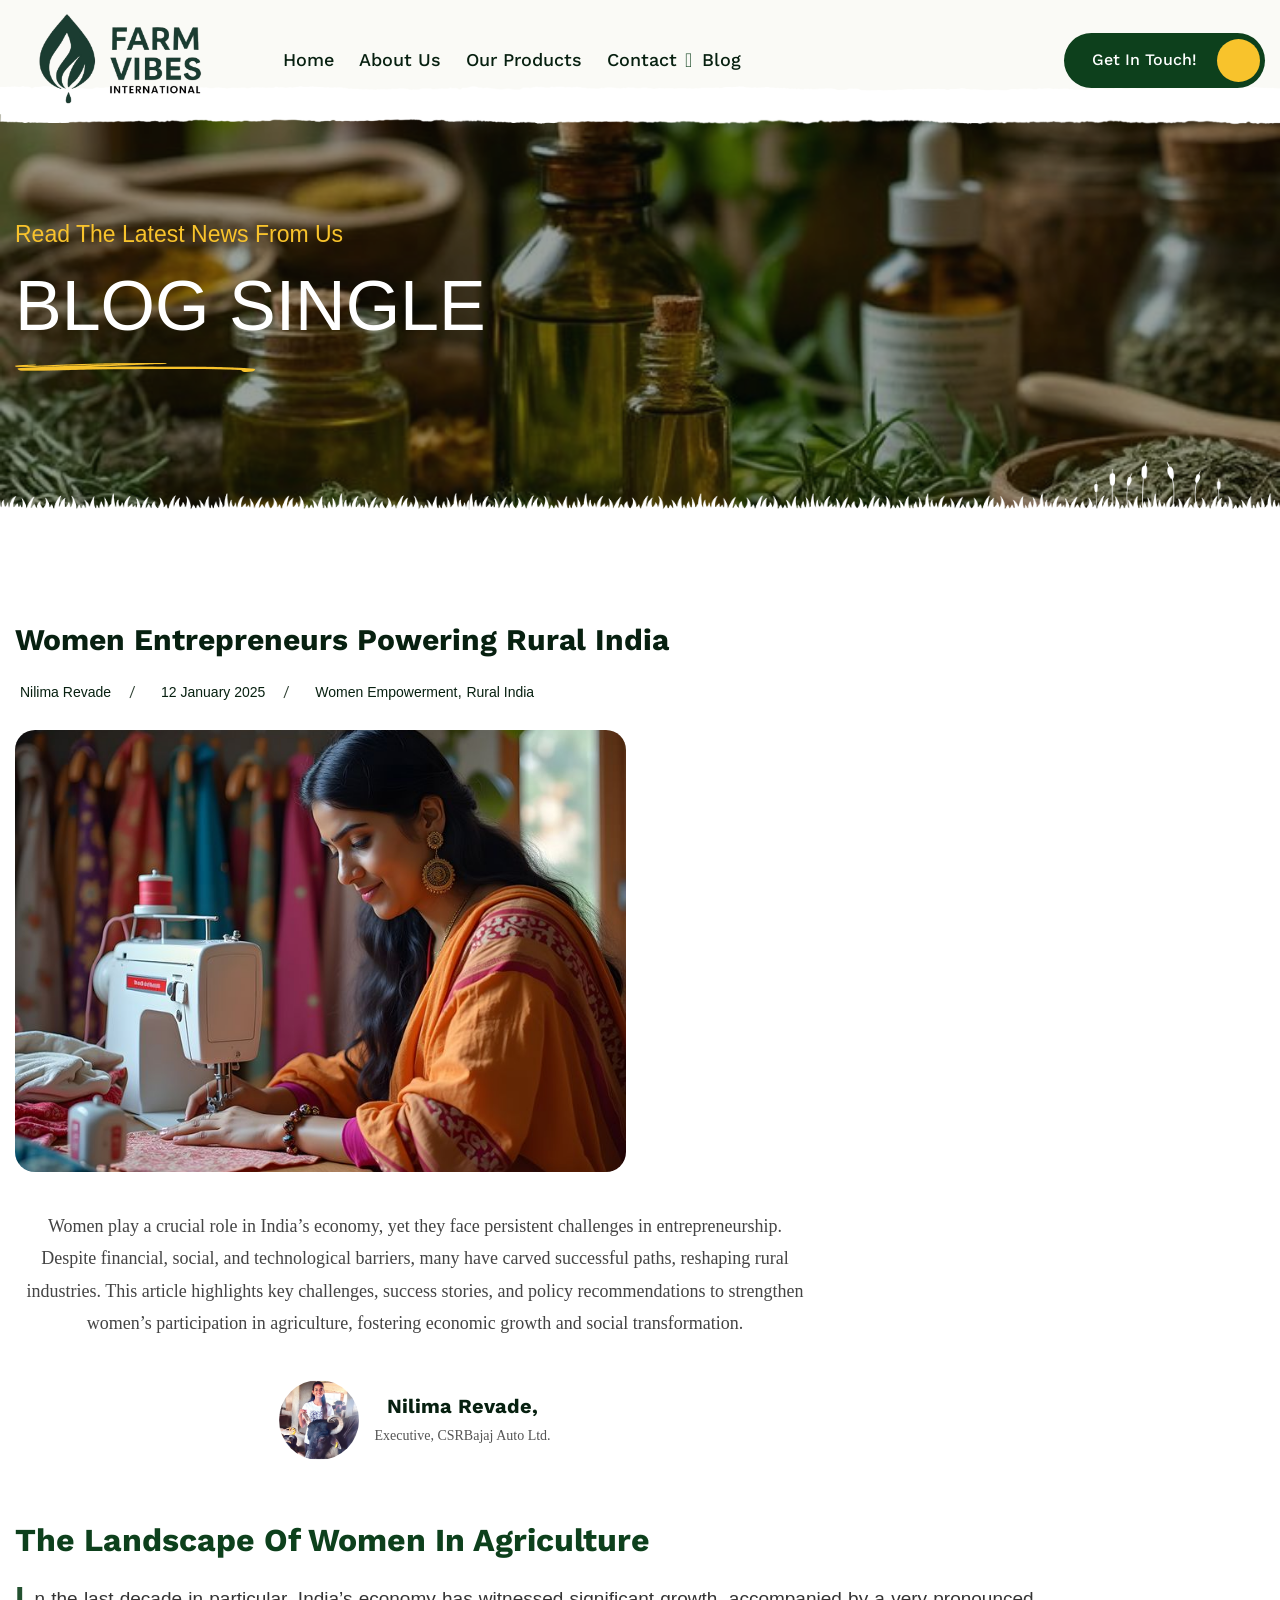
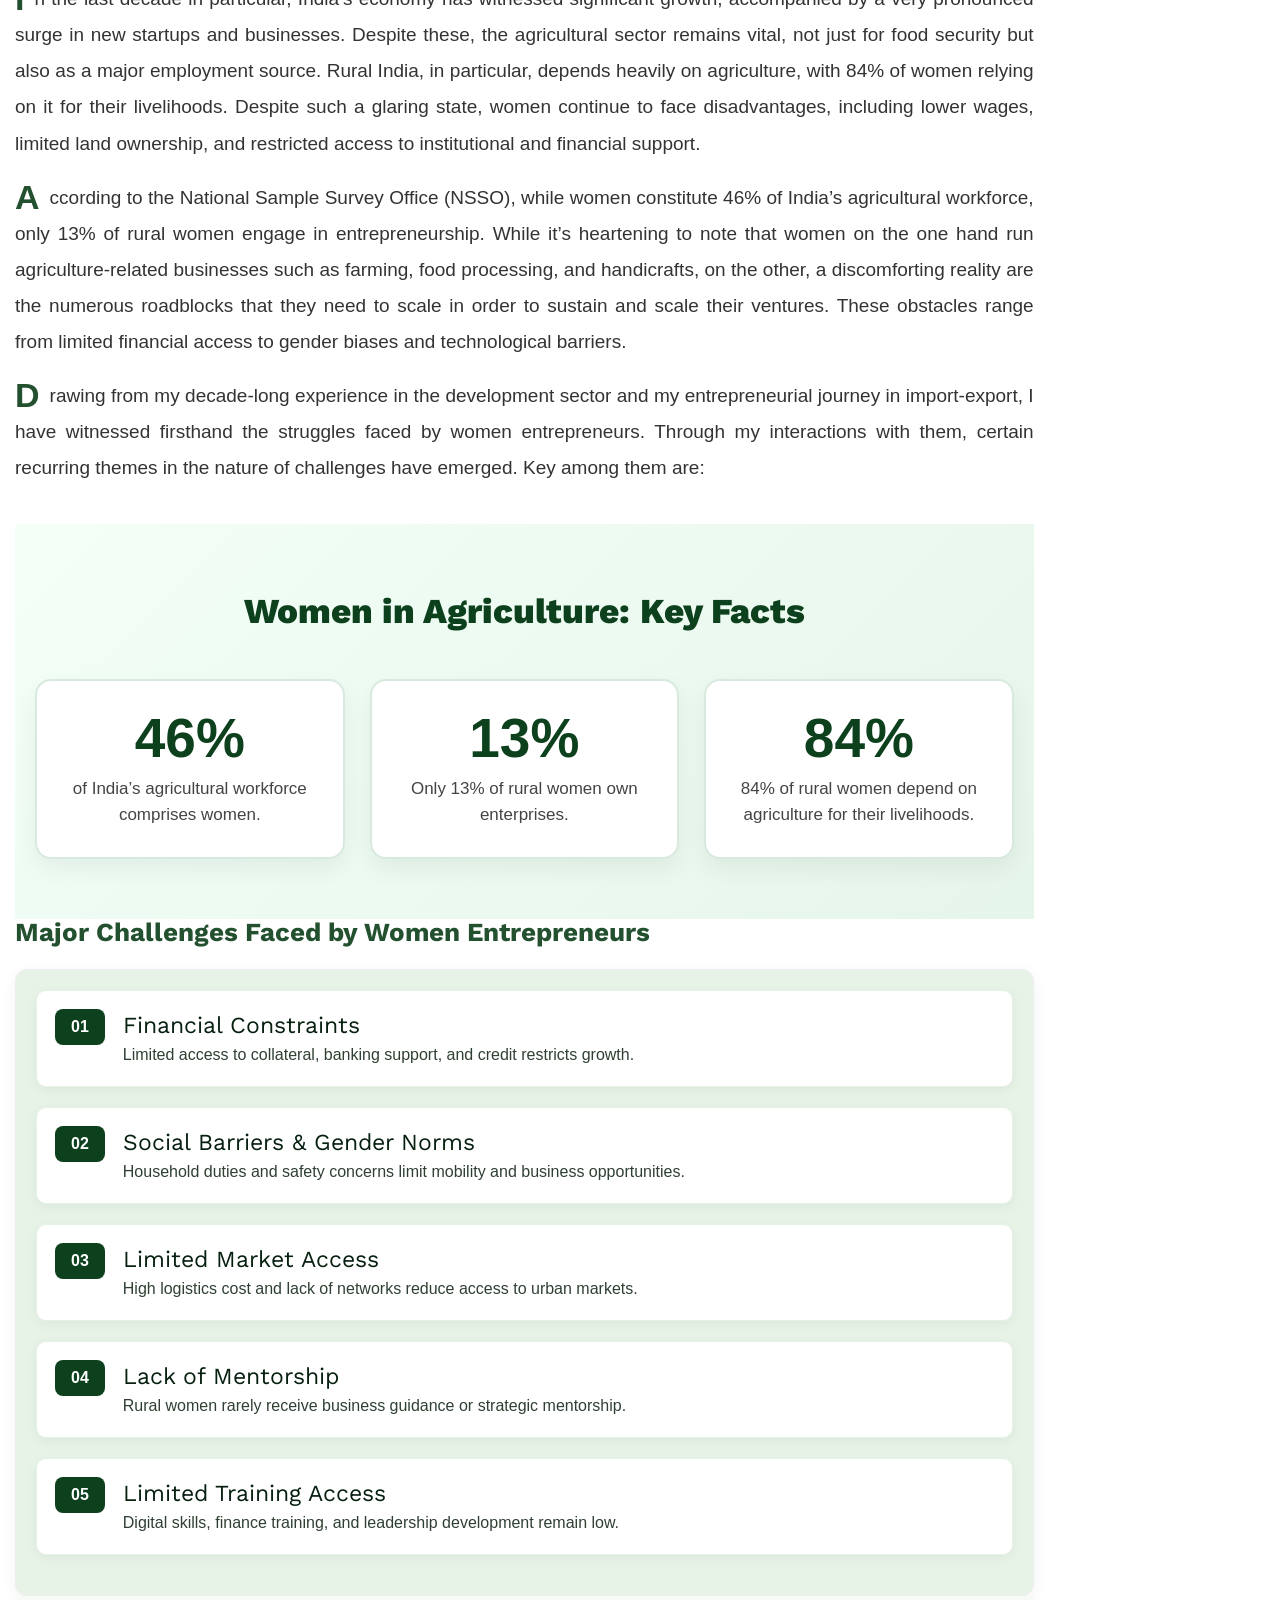
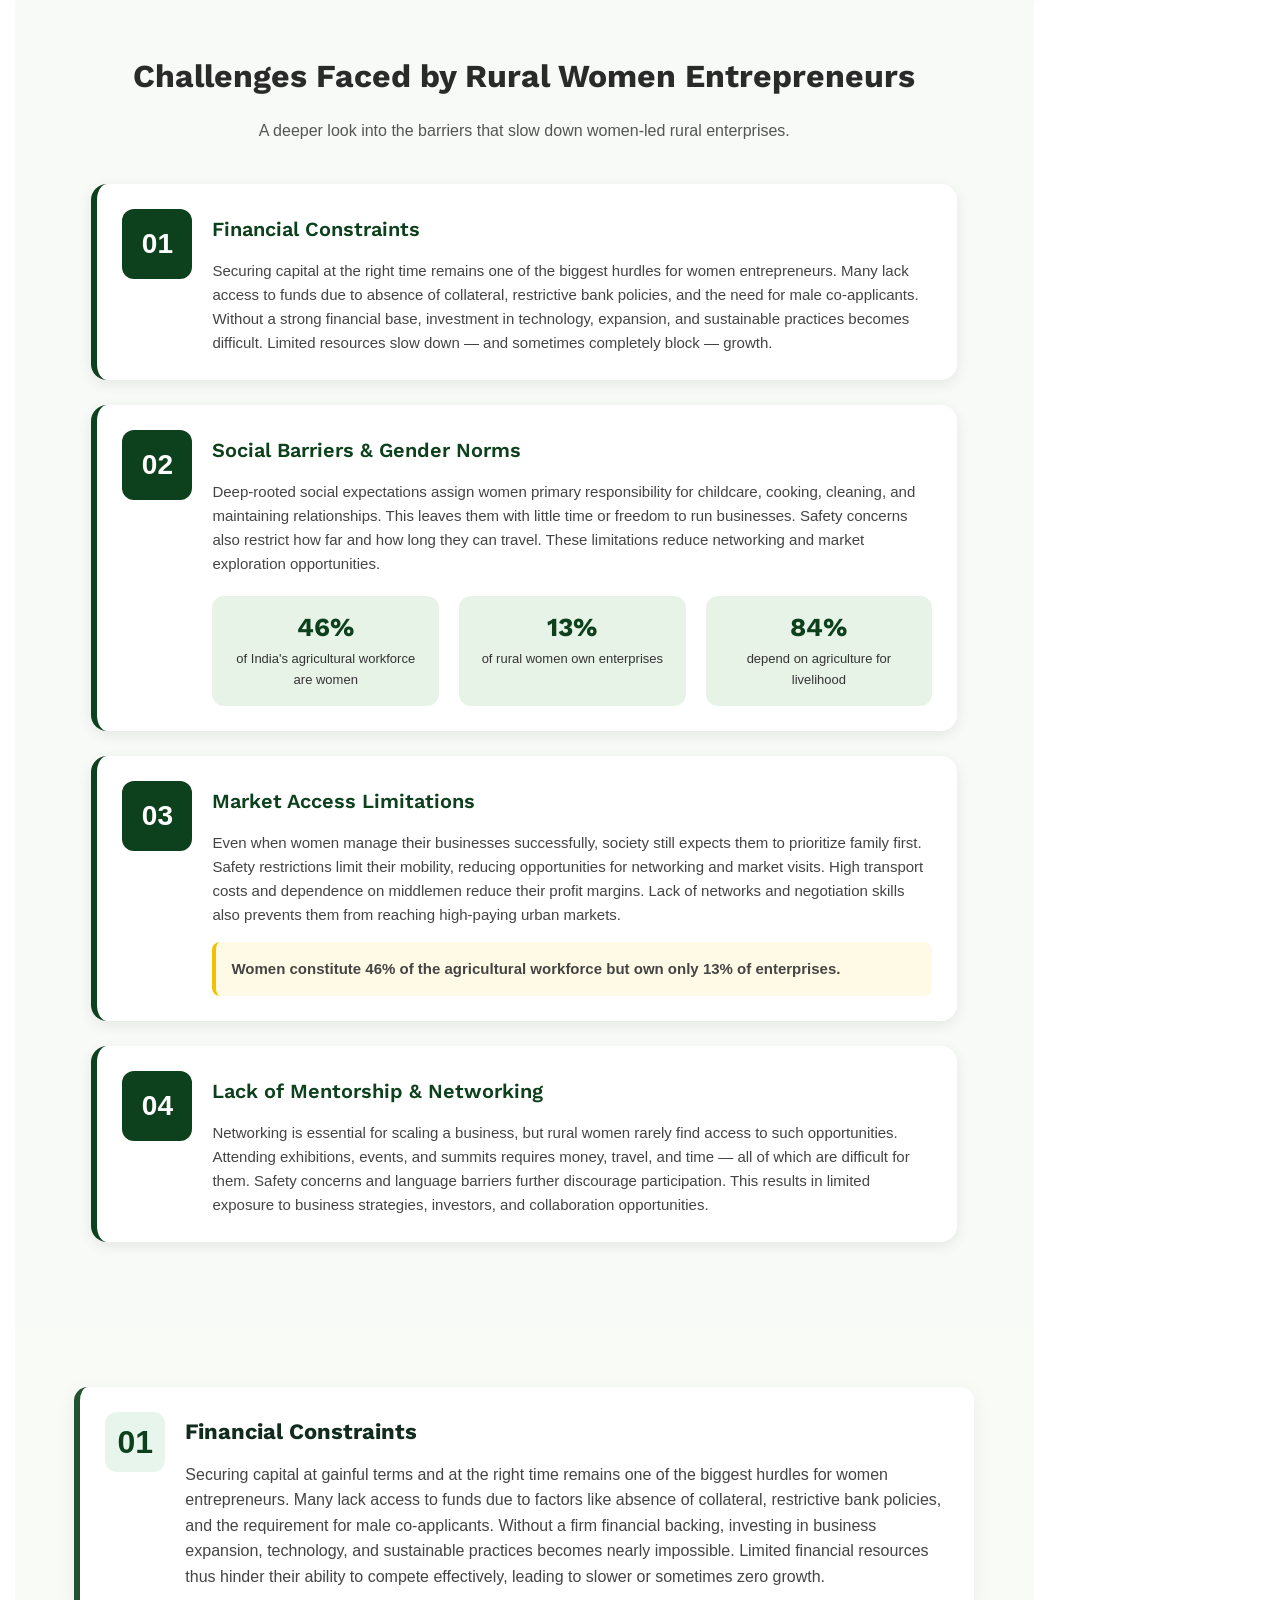
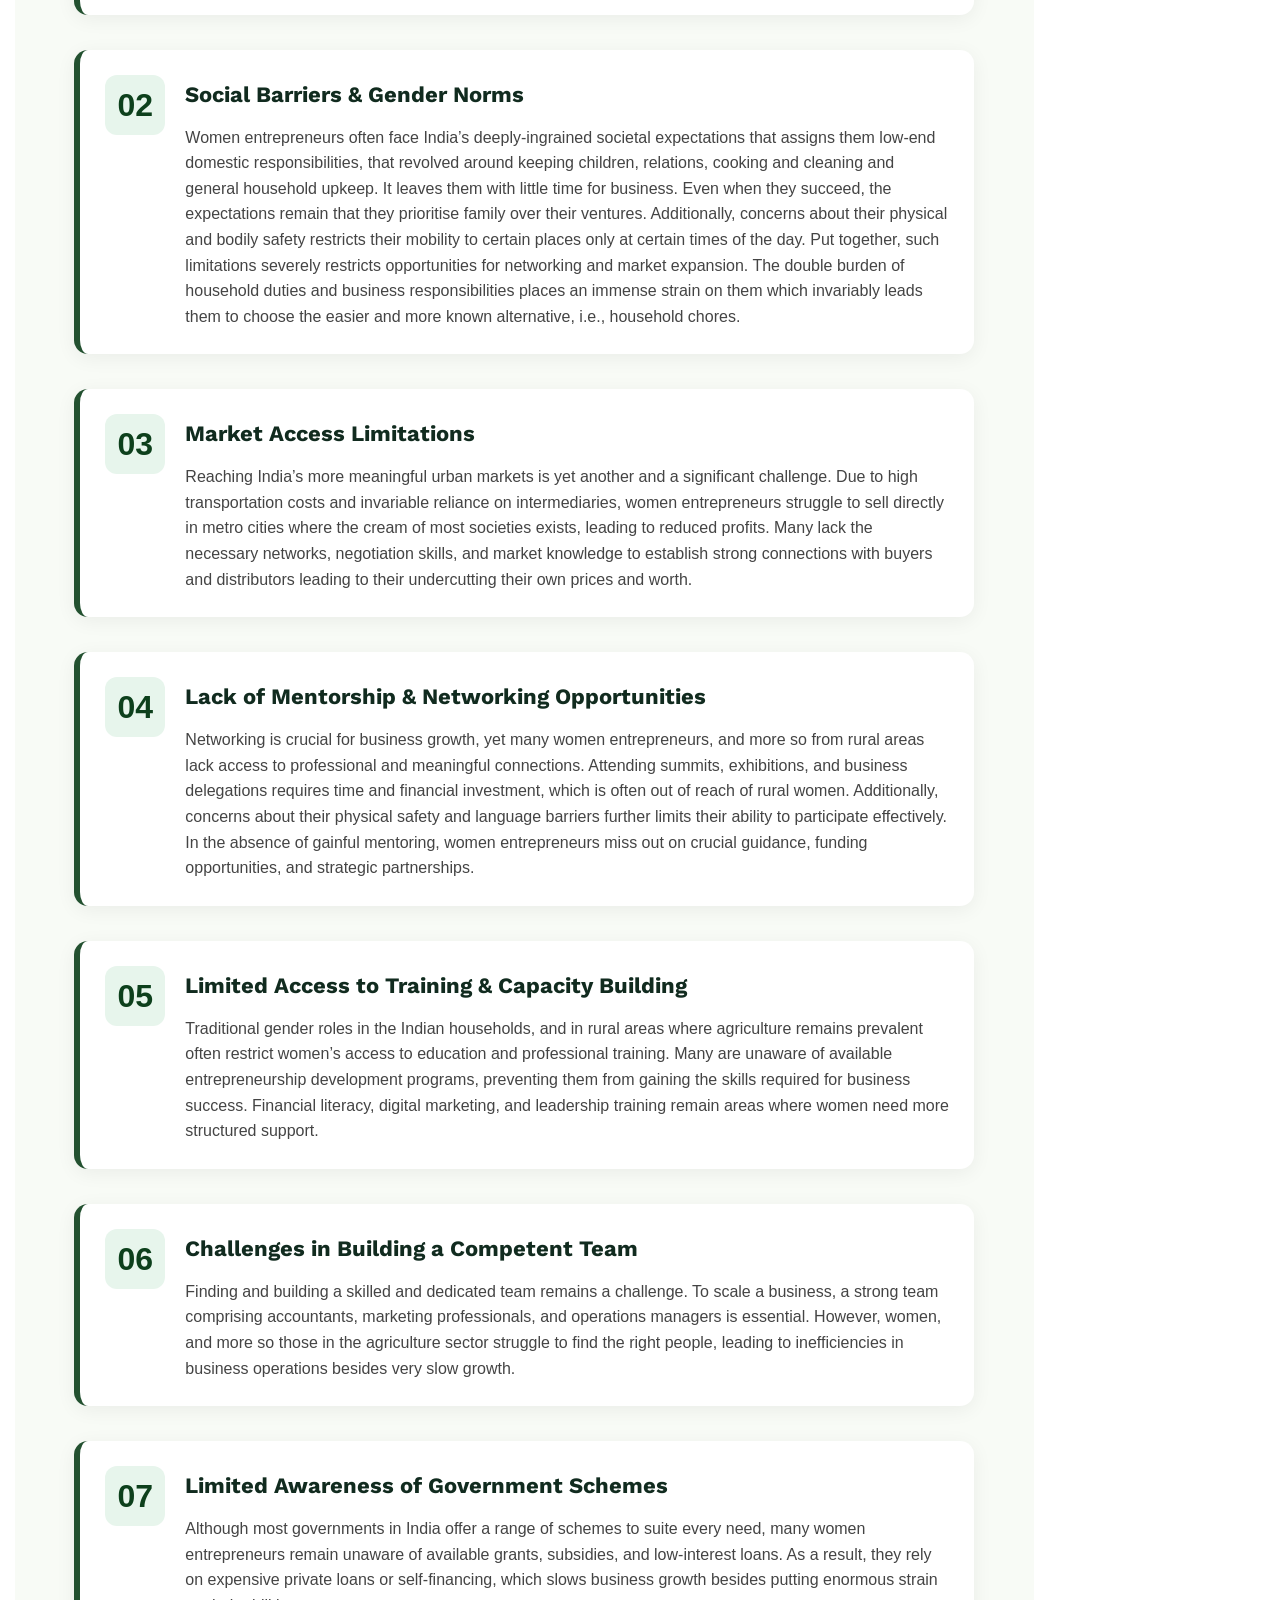
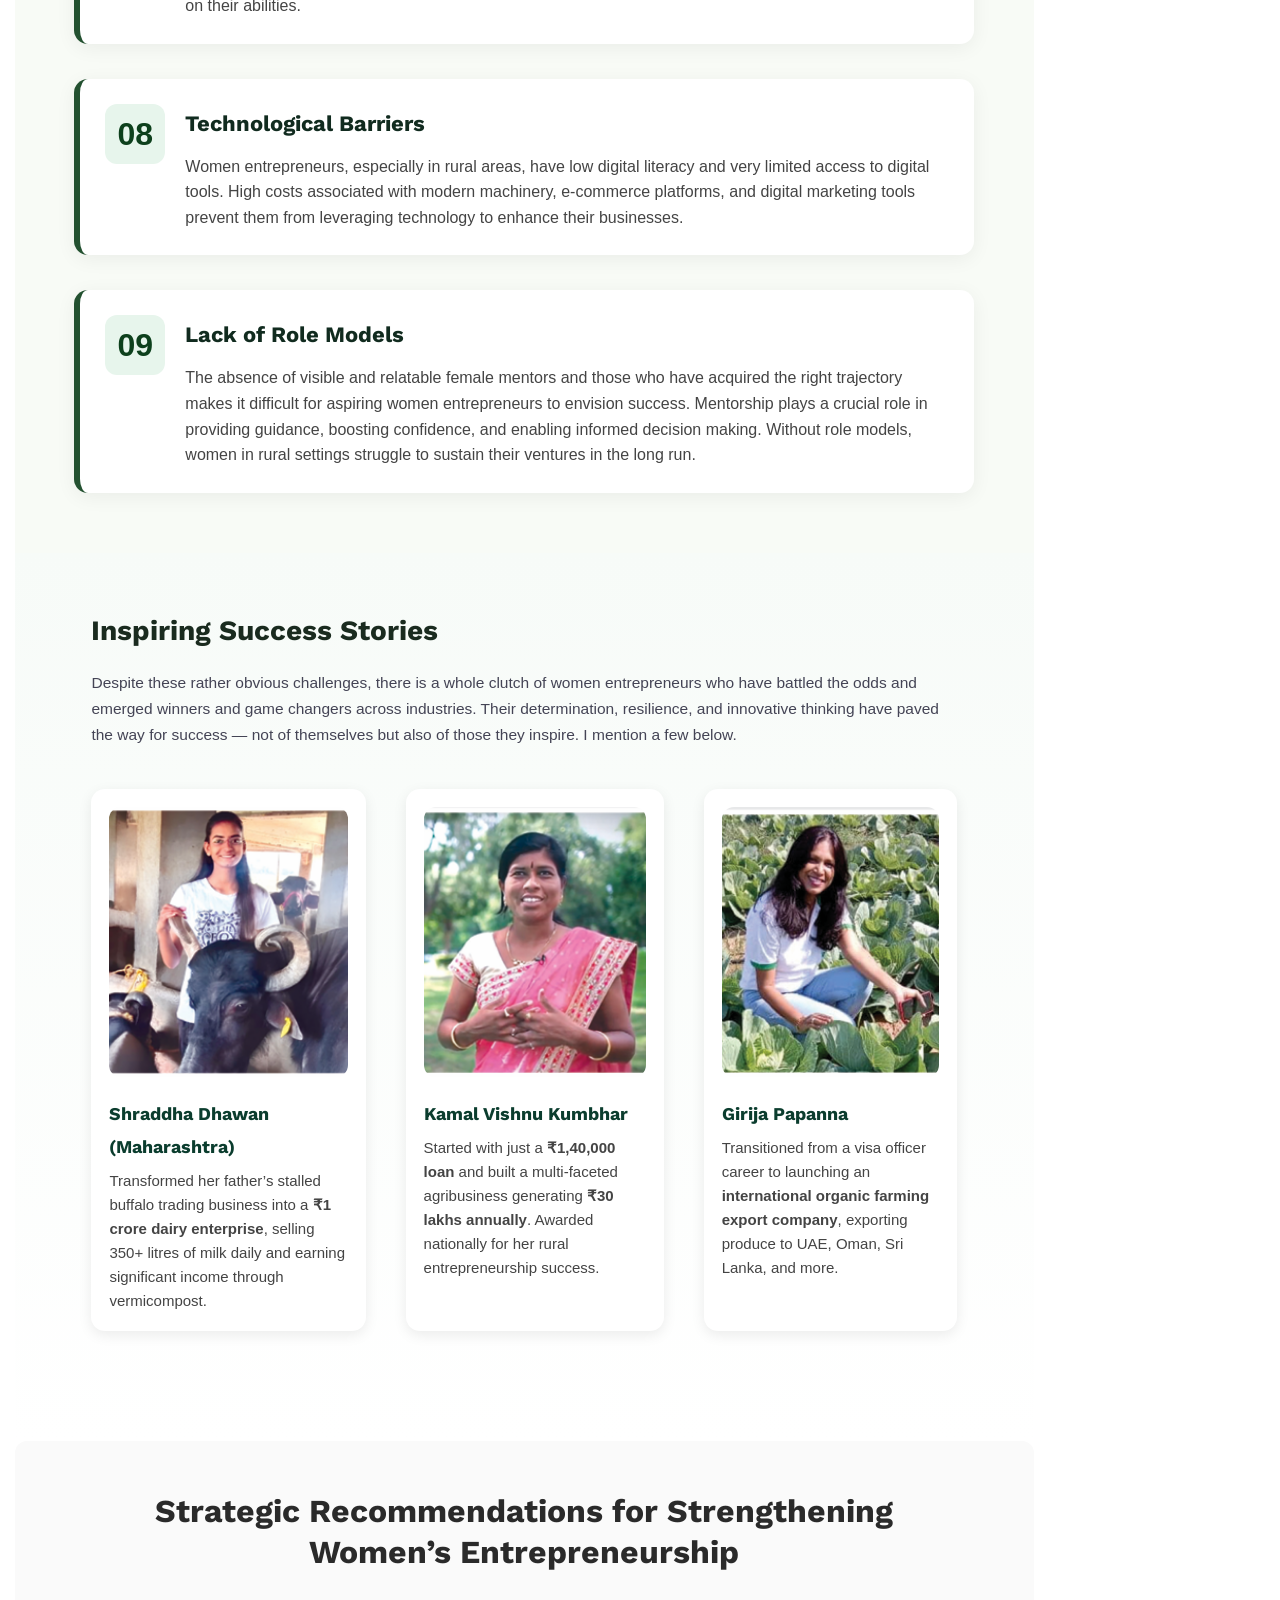
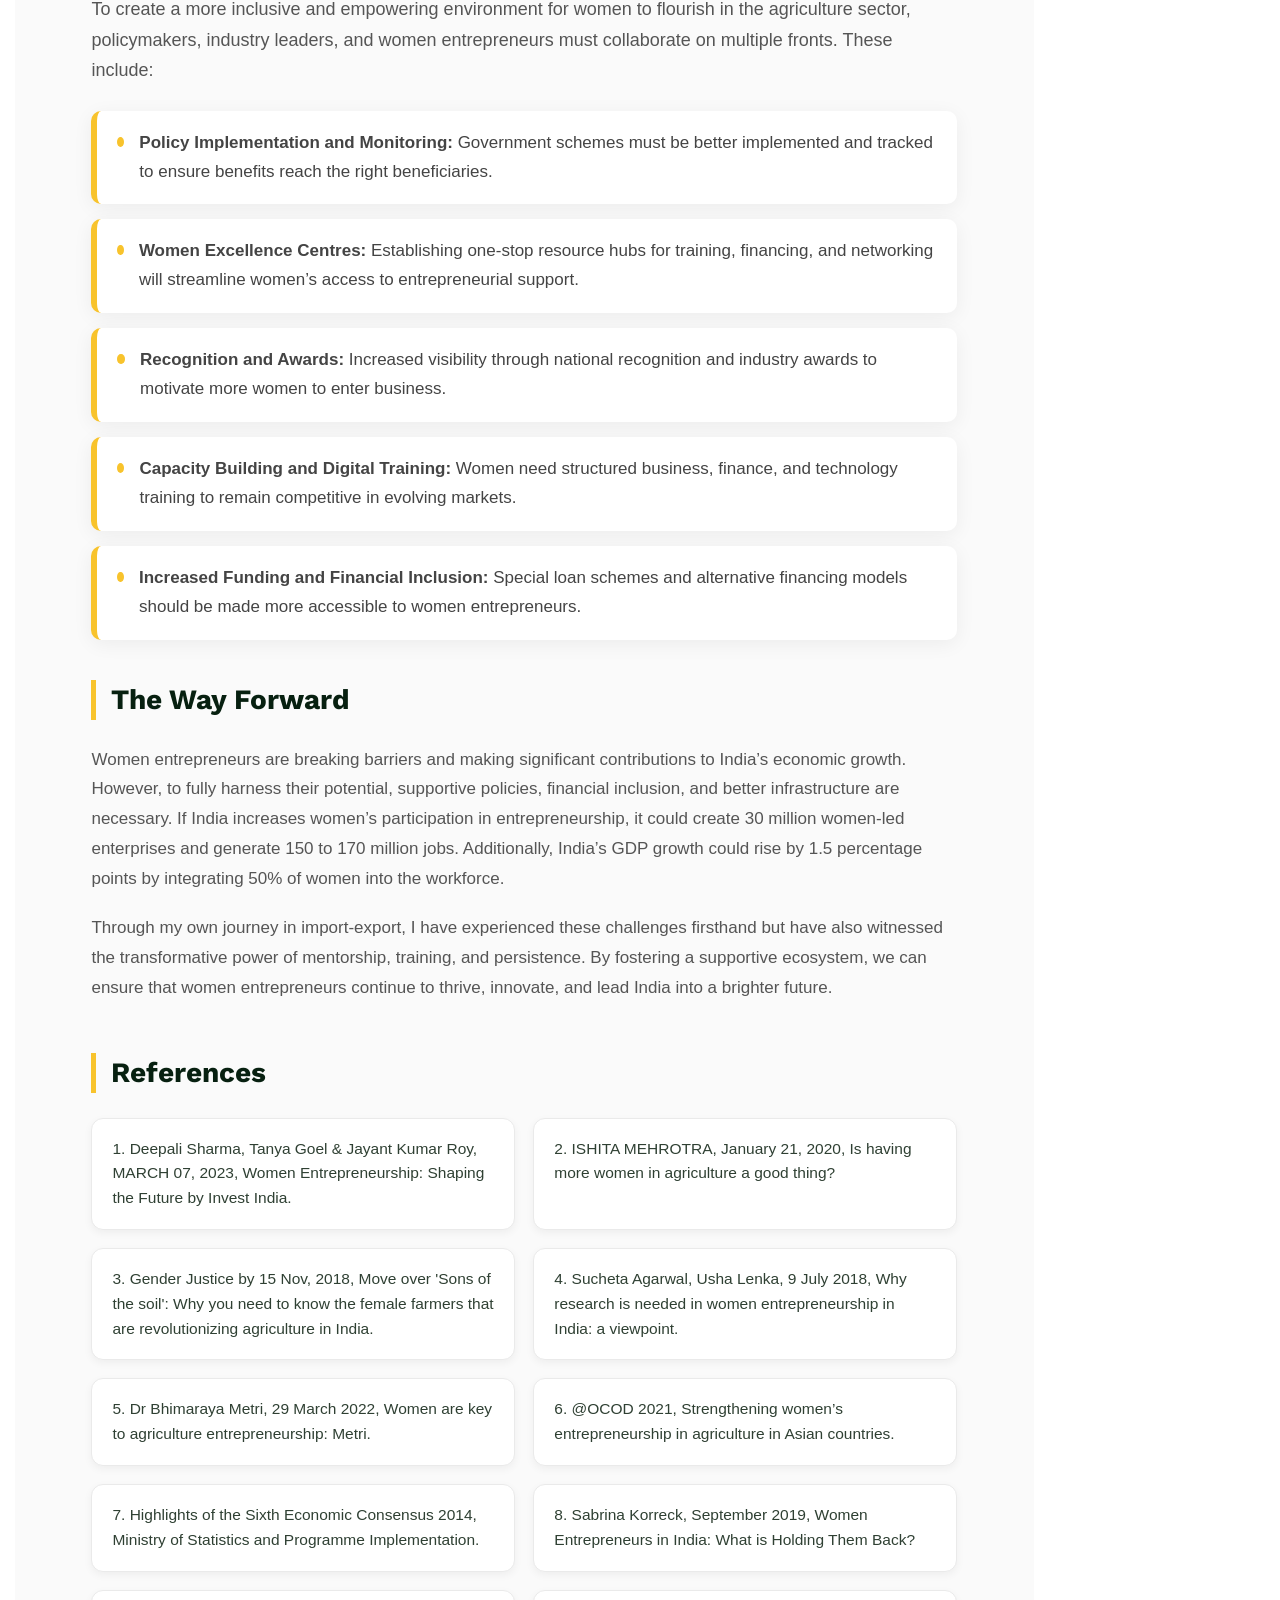
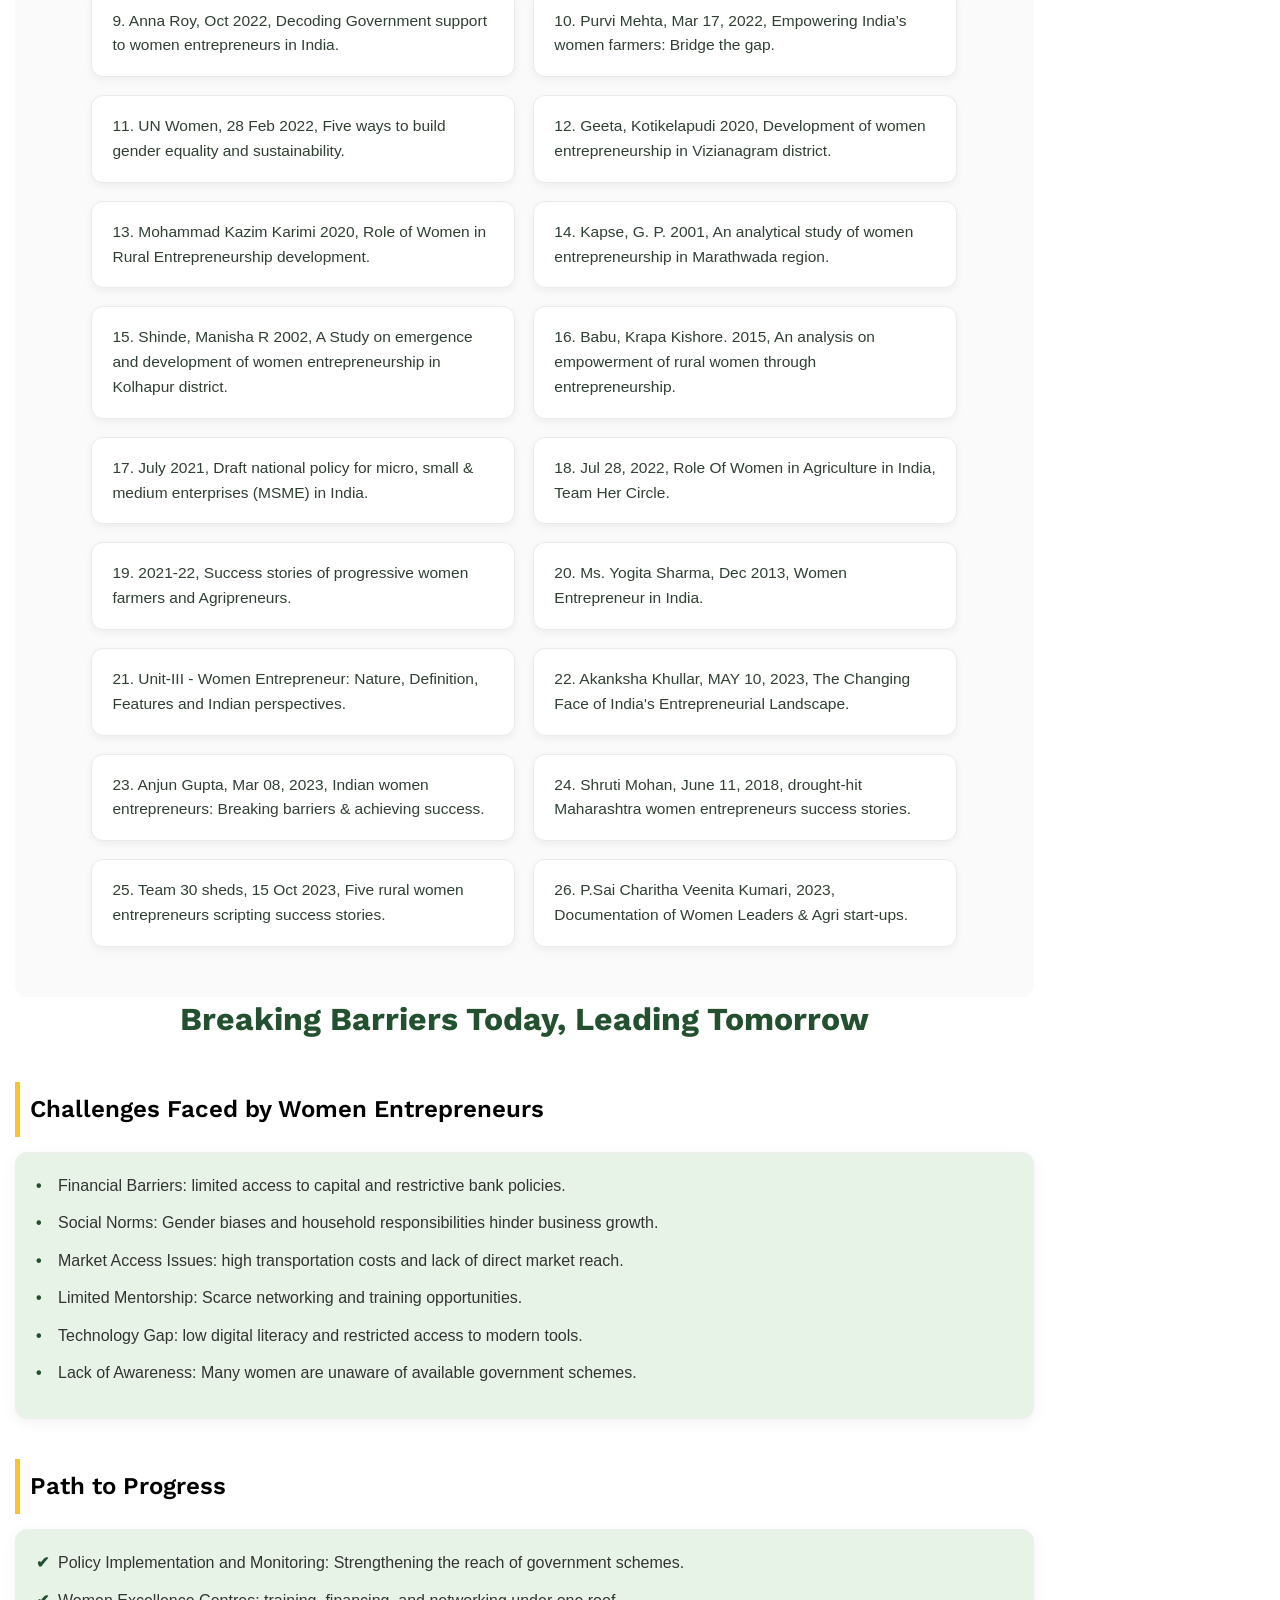
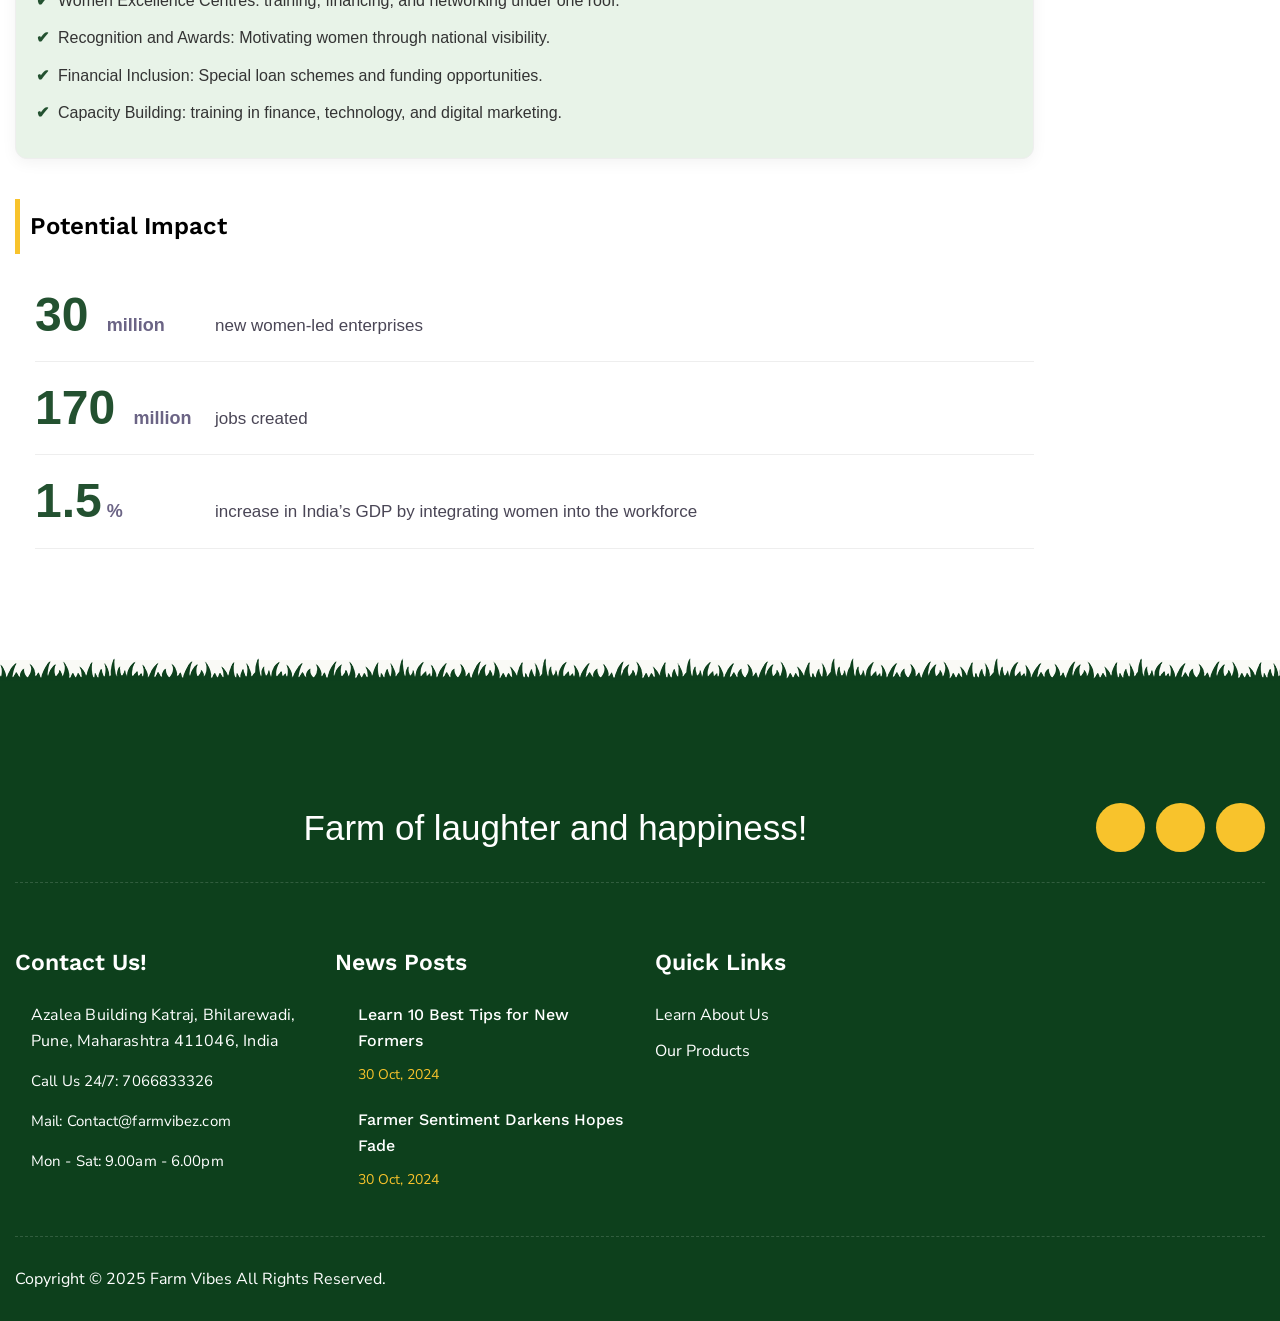
==== commit a725852d: "all changes" ====
--- a/blog-single.html
+++ b/blog-single.html
@@ -7,19 +7,22 @@
   <head>
     <!-- Basic Page Needs -->
     <meta charset="utf-8" />
-    <title>Donal Farm HTML Template</title>
-    <!--[if IE
-      ]><meta http-equiv="X-UA-Compatible" content="IE=edge,chrome=1"
-    /><![endif]-->
+    <title>
+      Farm Vibes International | Natural Extracts, Essential Oils, CO₂ Extracts
+      & Botanical Ingredients Exporter
+    </title>
+
     <meta
       name="description"
-      content="DonalFarm is a minimal, clean, and modern One Page HTML Template designed for farms and other agriculture-related businesses, such as organic farms, agricultural research centers, or produce stores."
+      content="Farm Vibes International is a global supplier of pure botanical ingredients, CO₂ extracts, essential oils, oleoresins, carrier oils, and plant-based solutions. With AI-driven processing, traceable sourcing, GMP/ISO compliance, and sustainable farming partnerships, we deliver premium-quality natural ingredients to food, beverage, cosmetic, pharma, nutraceutical, aromatherapy, and wellness industries worldwide."
     />
+
     <meta
       name="keywords"
-      content=" dairy farm, poultry farm, livestock, organic produce, fresh vegetables, fruits, grains, sustainable agriculture, eco-friendly farming, farm machinery, irrigation, tractor"
+      content="Farm Vibes International, natural extracts exporter India, essential oils supplier, CO2 extracts, oleoresins, botanical extracts, carrier oils, bulk export ingredients, sustainable sourcing, GMP certified oils, ISO compliant extracts, AI-driven extraction, IoT farming, traceable supply chain, herbal extracts India, organic oils India, botanical ingredients global supplier, regenerative agriculture sourcing, eco-friendly extraction, private label essential oils, customized blends, bulk CO2 extracts"
     />
-    <meta name="author" content="themesflat.com" />
+
+    <meta name="author" content="Farm Vibes International" />
 
     <!-- Mobile Specific Metas -->
     <meta
@@ -191,10 +194,30 @@
                           <span>Our Products</span>
                         </a>
                       </li>
-                      <li class="item has-child current-menu">
+                      <li class="item has-child">
                         <a href="contact-us.html">
                           <span>Contact</span>
                         </a>
+                      </li>
+                      <li class="item has-child current-menu">
+                        <a href="javascript:void(0)">Blog</a>
+                        <ul class="sub-nav">
+                          <li class="current-item">
+                            <a href="blog-single.html">
+                              <span> Blog 1 </span>
+                            </a>
+                          </li>
+                          <li>
+                            <a href="blog-single2.html">
+                              <span> Blog 2 </span>
+                            </a>
+                          </li>
+                          <li>
+                            <a href="blog-single3.html">
+                              <span> Blog 3 </span>
+                            </a>
+                          </li>
+                        </ul>
                       </li>
                     </ul>
                   </div>
@@ -224,65 +247,58 @@
                         <img
                           id="mobile-logo_header"
                           alt=""
-                          src="./images/logo-2.png"
+                          src="./images/logo.png"
                         />
                       </a>
                       <div class="mobile-nav-close">
-                        <i class="icon-close"></i>
+                        <i class="fa-solid fa-xmark"></i>
                       </div>
                     </div>
                     <nav id="mobile-main-nav" class="mobile-main-nav">
                       <ul id="menu-mobile-menu" class="menu">
                         <li class="menu-item menu-item-has-children-mobile">
-                          <a href="index.html">
+                          <a class="item-menu-mobile" href="index.html">
                             <span> Home </span>
                           </a>
                         </li>
 
                         <li class="menu-item menu-item-has-children-mobile">
-                          <a href="about-us.html">
+                          <a class="item-menu-mobile" href="about-us.html">
                             <span> About Us </span>
                           </a>
                         </li>
                         <li class="menu-item menu-item-has-children-mobile">
-                          <a href="spices.html">
+                          <a class="item-menu-mobile" href="spices.html">
                             <span>Our Products</span>
+                          </a>
+                        </li>
+                        <li class="menu-item menu-item-has-children-mobile">
+                          <a class="item-menu-mobile" href="contact-us.html">
+                            <span>Contact</span>
                           </a>
                         </li>
                         <li
                           class="menu-item menu-item-has-children-mobile current-nav"
                         >
-                          <a href="contact-us.html">
-                            <span>Contact</span>
+                          <a
+                            class="item-menu-mobile current"
+                            href="javascript:void(0)"
+                            >Blog <i class="fa-solid fa-angle-down"></i>
                           </a>
+                          <ul class="sub-menu-mobile">
+                            <li class="menu-item current">
+                              <a href="blog-single.html">Blog 1</a>
+                            </li>
+                            <li class="menu-item">
+                              <a href="blog-single2.html">Blog 2</a>
+                            </li>
+                            <li class="menu-item">
+                              <a href="blog-single3.html">Blog 3</a>
+                            </li>
+                          </ul>
                         </li>
                       </ul>
                     </nav>
-                  </div>
-                  <div class="bottom">
-                    <div class="wg-social">
-                      <ul class="list">
-                        <li class="item">
-                          <a href="#"
-                            ><i
-                              style="font-size: 22px"
-                              class="fa-brands fa-facebook-f"
-                            ></i
-                          ></a>
-                        </li>
-                        <li class="item">
-                          <a href="#"><i class="icon-twitter"></i></a>
-                        </li>
-                        <li class="item">
-                          <a href="#">
-                            <i
-                              style="font-size: 22px"
-                              class="fa-brands fa-instagram"
-                            ></i>
-                          </a>
-                        </li>
-                      </ul>
-                    </div>
                   </div>
                 </div>
               </div>
@@ -319,8 +335,29 @@
                           </a>
                         </li>
 
+                        <li class="item has-child">
+                          <a href="contact-us.html">Contact</a>
+                        </li>
+
                         <li class="item has-child current-menu">
-                          <a href="contact-us.html">Contact</a>
+                          <a href="javascript:void(0)">Blog</a>
+                          <ul class="sub-nav">
+                            <li class="current">
+                              <a href="blog-single.html">
+                                <span> Blog 1 </span>
+                              </a>
+                            </li>
+                            <li>
+                              <a href="blog-single2.html">
+                                <span> Blog 2 </span>
+                              </a>
+                            </li>
+                            <li>
+                              <a href="blog-single3.html">
+                                <span> Blog 3 </span>
+                              </a>
+                            </li>
+                          </ul>
                         </li>
                       </ul>
                     </div>
@@ -386,42 +423,30 @@
         <div class="blog-single">
           <div class="tf-container w-1290">
             <div class="row">
-              <div class="col-lg-8">
+              <div class="col-lg-10">
                 <div class="content">
                   <h3 class="title-name fw-bold">
-                    How to Care for Cows to have the Best Quality Meat
+                    Women Entrepreneurs Powering Rural India
                   </h3>
                   <div class="entry-meta">
                     <ul class="meta-list">
                       <li class="entry author">
                         <i class="fa-solid fa-circle-user"></i>
                         <p>
-                          <a class="" href="#"> By Hardson </a>
+                          <a class="" href="#"> Nilima Revade </a>
                         </p>
                       </li>
                       <li class="entry date">
                         <i class="fa-solid fs-14 fa-calendar"></i>
                         <p class="">
-                          <a href="#"> 08 June 2024 </a>
+                          <a href="#"> 12 January 2025 </a>
                         </p>
                       </li>
                       <li class="entry tags">
                         <i class="fa-solid fa-tag"></i>
                         <p>
-                          <a href="#">Agriculture</a>,
-                          <a href="#">Farm</a>
-                        </p>
-                      </li>
-                      <li class="entry comment">
-                        <i class="fa-solid fa-comment"></i>
-                        <p>
-                          <a href="#">0 Comments</a>
-                        </p>
-                      </li>
-                      <li class="entry view">
-                        <i class="fa-solid fa-eye"></i>
-                        <p>
-                          <a href="#">350 View</a>
+                          <a href="#">Women Empowerment</a>,
+                          <a href="#">Rural India</a>
                         </p>
                       </li>
                     </ul>
@@ -429,429 +454,868 @@
                   <div class="entry-image">
                     <img
                       class="lazyload"
-                      src="./images/blog/blog-1.jpg"
-                      data-src="./images/blog/blog-1.jpg"
-                      alt=""
+                      src="./images/blog-women.jpg"
+                      alt="Women Empowerment"
                     />
                   </div>
-                  <p class="text text-1">
-                    Lorem ipsum dolor sit amet, consectetur adipiscing elit.
-                    Proin ut aliquam mauris. Maecenas porta odio lorem, in
-                    aliquet diam pellentesque vel. Donec pulvinar mi ipsum, a
-                    eleifend est porta id. Ut rutrum, quam vestibulum placerat
-                    sodales, ex eros tincidunt ipsum, varius venenatis risus
-                    magna.Pellentesque imperdiet id velit eu lobortis. Praesent
-                    metus tellus, venenatis ac volutpat ut, blandit ut arcu.
+                  <section class="article-intro">
+                    <div class="author-top">
+                      <p class="article-desc">
+                        Women play a crucial role in India’s economy, yet they
+                        face persistent challenges in entrepreneurship. Despite
+                        financial, social, and technological barriers, many have
+                        carved successful paths, reshaping rural industries.
+                        This article highlights key challenges, success stories,
+                        and policy recommendations to strengthen women’s
+                        participation in agriculture, fostering economic growth
+                        and social transformation.
+                      </p>
+
+                      <div class="author-box">
+                        <img
+                          src="./images/women1.png"
+                          alt="Author"
+                          class="author-photo"
+                        />
+                        <div>
+                          <h4 class="author-name">Nilima Revade,</h4>
+                          <p class="author-role">
+                            Executive, CSR<br />Bajaj Auto Ltd.
+                          </p>
+                        </div>
+                      </div>
+                    </div>
+                  </section>
+
+                  <section class="article-section">
+                    <h3 class="article-heading">
+                      The Landscape of Women in Agriculture
+                    </h3>
+
+                    <div class="article-content">
+                      <p>
+                        In the last decade in particular, India’s economy has
+                        witnessed significant growth, accompanied by a very
+                        pronounced surge in new startups and businesses. Despite
+                        these, the agricultural sector remains vital, not just
+                        for food security but also as a major employment source.
+                        Rural India, in particular, depends heavily on
+                        agriculture, with 84% of women relying on it for their
+                        livelihoods. Despite such a glaring state, women
+                        continue to face disadvantages, including lower wages,
+                        limited land ownership, and restricted access to
+                        institutional and financial support.
+                      </p>
+
+                      <p>
+                        According to the National Sample Survey Office (NSSO),
+                        while women constitute 46% of India’s agricultural
+                        workforce, only 13% of rural women engage in
+                        entrepreneurship. While it’s heartening to note that
+                        women on the one hand run agriculture-related businesses
+                        such as farming, food processing, and handicrafts, on
+                        the other, a discomforting reality are the numerous
+                        roadblocks that they need to scale in order to sustain
+                        and scale their ventures. These obstacles range from
+                        limited financial access to gender biases and
+                        technological barriers.
+                      </p>
+
+                      <p>
+                        Drawing from my decade-long experience in the
+                        development sector and my entrepreneurial journey in
+                        import-export, I have witnessed firsthand the struggles
+                        faced by women entrepreneurs. Through my interactions
+                        with them, certain recurring themes in the nature of
+                        challenges have emerged. Key among them are:
+                      </p>
+                    </div>
+                  </section>
+
+                  <section class="agri-facts-section">
+                    <div class="agri-container">
+                      <h2 class="agri-title">
+                        Women in Agriculture: Key Facts
+                      </h2>
+
+                      <div class="agri-facts-grid">
+                        <!-- FACT 1 -->
+                        <div class="agri-fact-card">
+                          <div class="fact-number">46%</div>
+                          <p class="fact-text">
+                            of India’s agricultural workforce comprises women.
+                          </p>
+                        </div>
+
+                        <!-- FACT 2 -->
+                        <div class="agri-fact-card">
+                          <div class="fact-number">13%</div>
+                          <p class="fact-text">
+                            Only 13% of rural women own enterprises.
+                          </p>
+                        </div>
+
+                        <!-- FACT 3 -->
+                        <div class="agri-fact-card">
+                          <div class="fact-number">84%</div>
+                          <p class="fact-text">
+                            84% of rural women depend on agriculture for their
+                            livelihoods.
+                          </p>
+                        </div>
+                      </div>
+                    </div>
+                  </section>
+
+                  <p class="title title-1 fw-bold font-worksans">
+                    Major Challenges Faced by Women Entrepreneurs
                   </p>
-                  <p class="text text-2">
-                    Nulla accumsan sapien purus, at ultrices eros sagittis at.
-                    Duis leo purus, gravida ut consequat in, hendrerit a neque.
-                    Sed nec placerat odio, ut ultrices magna. Etiam in ligula
-                    pulvinar, semper dolor eu, commodo lorem. In interdum neque
-                    libero, eget volutpat nibh commodo et.
-                  </p>
-                  <p class="title title-1 fw-bold font-worksans">
-                    If this is true, you maybe wondering. Why New York?
-                  </p>
-                  <p class="text text-3">
-                    Fusce hendrerit urna vitae pretium fermentum. Cras
-                    scelerisque ornare aliquet. Sed dignissim nibh a est
-                    tincidunt euismod. Nunc tempus sapien a eros suscipit,
-                    fermentum viverra libero ullamcorper.
-                  </p>
-                  <div class="entry-video">
-                    <div class="video-wrap wow fadeInUp" data-wow-delay="0s">
-                      <img
-                        class="lazyload"
-                        data-src="./images/widget/video-wrap.jpg"
-                        src="./images/widget/video-wrap.jpg"
-                        alt=""
-                      />
-                      <a
-                        href="https://www.youtube.com/watch?v=MLpWrANjFbI"
-                        class="style-icon-play popup-youtube"
-                      >
-                        <i class="fa-solid fa-play"></i>
-                        <div class="wave"></div>
-                        <div class="wave-1"></div>
-                      </a>
-                    </div>
-                    <ul class="benefit-list wow fadeInUp" data-wow-delay="0.1s">
-                      <li>
-                        <p>Aenean ut pharetra metus convallis</p>
-                      </li>
-                      <li>
-                        <p>Etiam at lectus et neque viverra</p>
-                      </li>
-                      <li>
-                        <p>Mauris feugiat metus eget velit</p>
-                      </li>
-                      <li>
-                        <p>Vestibulum euismod rutrum</p>
-                      </li>
-                      <li>
-                        <p>Nunc tempus sem consequat lacus</p>
-                      </li>
-                      <li>
-                        <p>Nulla eget rhoncus erat</p>
-                      </li>
-                      <li>
-                        <p>Pellentesque vehicula volutpat leo vitae</p>
-                      </li>
-                    </ul>
+
+                  <div class="we-list">
+                    <div class="we-item">
+                      <span class="we-number">01</span>
+                      <div>
+                        <h4>Financial Constraints</h4>
+                        <p>
+                          Limited access to collateral, banking support, and
+                          credit restricts growth.
+                        </p>
+                      </div>
+                    </div>
+
+                    <div class="we-item">
+                      <span class="we-number">02</span>
+                      <div>
+                        <h4>Social Barriers & Gender Norms</h4>
+                        <p>
+                          Household duties and safety concerns limit mobility
+                          and business opportunities.
+                        </p>
+                      </div>
+                    </div>
+
+                    <div class="we-item">
+                      <span class="we-number">03</span>
+                      <div>
+                        <h4>Limited Market Access</h4>
+                        <p>
+                          High logistics cost and lack of networks reduce access
+                          to urban markets.
+                        </p>
+                      </div>
+                    </div>
+
+                    <div class="we-item">
+                      <span class="we-number">04</span>
+                      <div>
+                        <h4>Lack of Mentorship</h4>
+                        <p>
+                          Rural women rarely receive business guidance or
+                          strategic mentorship.
+                        </p>
+                      </div>
+                    </div>
+
+                    <div class="we-item">
+                      <span class="we-number">05</span>
+                      <div>
+                        <h4>Limited Training Access</h4>
+                        <p>
+                          Digital skills, finance training, and leadership
+                          development remain low.
+                        </p>
+                      </div>
+                    </div>
                   </div>
-                  <p class="text text-4">
-                    Aenean ut pharetra metus, convallis tincidunt erat. Aliquam
-                    vel justo neque. Etiam at lectus et neque viverra interdum
-                    eget nec enim. Nullam eu suscipit ligula. Aliquam at massa
-                    lobortis, vulputate tellus sit amet, mollis mauris. Mauris
-                    feugiat metus eget velit tempus, vitae finibus ligula
-                    egestas.
-                  </p>
-                  <div
-                    class="block-quote style-3 wow fadeInUp"
-                    data-wow-delay="0s"
-                  >
-                    <div class="has-border">
-                      <div class="quote">
-                        <div class="icon style-circle">
-                          <i class="icon-quote"></i>
-                        </div>
-                        <p class="font-snowfall cite">
-                          A sustainable smart city embodies the fusion of
-                          technological advancements with a commitment to
-                          minimizing environmental impact. These cities harness
-                          the power of digital innovation.
+
+                  <section class="challenges-section">
+                    <div class="container">
+                      <h2 class="section-title">
+                        Challenges Faced by Rural Women Entrepreneurs
+                      </h2>
+                      <p class="section-subtitle">
+                        A deeper look into the barriers that slow down women-led
+                        rural enterprises.
+                      </p>
+
+                      <div class="challenge-item">
+                        <div class="number-box">01</div>
+                        <div class="content-box">
+                          <h3>Financial Constraints</h3>
+                          <p>
+                            Securing capital at the right time remains one of
+                            the biggest hurdles for women entrepreneurs. Many
+                            lack access to funds due to absence of collateral,
+                            restrictive bank policies, and the need for male
+                            co-applicants. Without a strong financial base,
+                            investment in technology, expansion, and sustainable
+                            practices becomes difficult. Limited resources slow
+                            down — and sometimes completely block — growth.
+                          </p>
+                        </div>
+                      </div>
+
+                      <div class="challenge-item">
+                        <div class="number-box">02</div>
+                        <div class="content-box">
+                          <h3>Social Barriers & Gender Norms</h3>
+                          <p>
+                            Deep-rooted social expectations assign women primary
+                            responsibility for childcare, cooking, cleaning, and
+                            maintaining relationships. This leaves them with
+                            little time or freedom to run businesses. Safety
+                            concerns also restrict how far and how long they can
+                            travel. These limitations reduce networking and
+                            market exploration opportunities.
+                          </p>
+
+                          <div class="stats-box">
+                            <div class="stat">
+                              <h4>46%</h4>
+                              <p>of India's agricultural workforce are women</p>
+                            </div>
+                            <div class="stat">
+                              <h4>13%</h4>
+                              <p>of rural women own enterprises</p>
+                            </div>
+                            <div class="stat">
+                              <h4>84%</h4>
+                              <p>depend on agriculture for livelihood</p>
+                            </div>
+                          </div>
+                        </div>
+                      </div>
+
+                      <div class="challenge-item">
+                        <div class="number-box">03</div>
+                        <div class="content-box">
+                          <h3>Market Access Limitations</h3>
+                          <p>
+                            Even when women manage their businesses
+                            successfully, society still expects them to
+                            prioritize family first. Safety restrictions limit
+                            their mobility, reducing opportunities for
+                            networking and market visits. High transport costs
+                            and dependence on middlemen reduce their profit
+                            margins. Lack of networks and negotiation skills
+                            also prevents them from reaching high-paying urban
+                            markets.
+                          </p>
+
+                          <div class="stats-highlight">
+                            <p>
+                              <strong
+                                >Women constitute 46% of the agricultural
+                                workforce but own only 13% of
+                                enterprises.</strong
+                              >
+                            </p>
+                          </div>
+                        </div>
+                      </div>
+
+                      <div class="challenge-item">
+                        <div class="number-box">04</div>
+                        <div class="content-box">
+                          <h3>Lack of Mentorship & Networking</h3>
+                          <p>
+                            Networking is essential for scaling a business, but
+                            rural women rarely find access to such
+                            opportunities. Attending exhibitions, events, and
+                            summits requires money, travel, and time — all of
+                            which are difficult for them. Safety concerns and
+                            language barriers further discourage participation.
+                            This results in limited exposure to business
+                            strategies, investors, and collaboration
+                            opportunities.
+                          </p>
+                        </div>
+                      </div>
+                    </div>
+                  </section>
+
+                  <section class="women-challenges">
+                    <div class="wc-container">
+                      <!-- ITEM 01 -->
+                      <div class="wc-item">
+                        <div class="wc-number">01</div>
+                        <div class="wc-content">
+                          <h3>Financial Constraints</h3>
+                          <p>
+                            Securing capital at gainful terms and at the right
+                            time remains one of the biggest hurdles for women
+                            entrepreneurs. Many lack access to funds due to
+                            factors like absence of collateral, restrictive bank
+                            policies, and the requirement for male
+                            co-applicants. Without a firm financial backing,
+                            investing in business expansion, technology, and
+                            sustainable practices becomes nearly impossible.
+                            Limited financial resources thus hinder their
+                            ability to compete effectively, leading to slower or
+                            sometimes zero growth.
+                          </p>
+                        </div>
+                      </div>
+
+                      <!-- ITEM 02 -->
+                      <div class="wc-item">
+                        <div class="wc-number">02</div>
+                        <div class="wc-content">
+                          <h3>Social Barriers & Gender Norms</h3>
+                          <p>
+                            Women entrepreneurs often face India’s
+                            deeply-ingrained societal expectations that assigns
+                            them low-end domestic responsibilities, that
+                            revolved around keeping children, relations, cooking
+                            and cleaning and general household upkeep. It leaves
+                            them with little time for business. Even when they
+                            succeed, the expectations remain that they
+                            prioritise family over their ventures. Additionally,
+                            concerns about their physical and bodily safety
+                            restricts their mobility to certain places only at
+                            certain times of the day. Put together, such
+                            limitations severely restricts opportunities for
+                            networking and market expansion. The double burden
+                            of household duties and business responsibilities
+                            places an immense strain on them which invariably
+                            leads them to choose the easier and more known
+                            alternative, i.e., household chores.
+                          </p>
+                        </div>
+                      </div>
+
+                      <!-- ITEM 03 -->
+                      <div class="wc-item">
+                        <div class="wc-number">03</div>
+                        <div class="wc-content">
+                          <h3>Market Access Limitations</h3>
+                          <p>
+                            Reaching India’s more meaningful urban markets is
+                            yet another and a significant challenge. Due to high
+                            transportation costs and invariable reliance on
+                            intermediaries, women entrepreneurs struggle to sell
+                            directly in metro cities where the cream of most
+                            societies exists, leading to reduced profits. Many
+                            lack the necessary networks, negotiation skills, and
+                            market knowledge to establish strong connections
+                            with buyers and distributors leading to their
+                            undercutting their own prices and worth.
+                          </p>
+                        </div>
+                      </div>
+
+                      <!-- ITEM 04 -->
+                      <div class="wc-item">
+                        <div class="wc-number">04</div>
+                        <div class="wc-content">
+                          <h3>Lack of Mentorship & Networking Opportunities</h3>
+                          <p>
+                            Networking is crucial for business growth, yet many
+                            women entrepreneurs, and more so from rural areas
+                            lack access to professional and meaningful
+                            connections. Attending summits, exhibitions, and
+                            business delegations requires time and financial
+                            investment, which is often out of reach of rural
+                            women. Additionally, concerns about their physical
+                            safety and language barriers further limits their
+                            ability to participate effectively. In the absence
+                            of gainful mentoring, women entrepreneurs miss out
+                            on crucial guidance, funding opportunities, and
+                            strategic partnerships.
+                          </p>
+                        </div>
+                      </div>
+
+                      <!-- ITEM 05 -->
+                      <div class="wc-item">
+                        <div class="wc-number">05</div>
+                        <div class="wc-content">
+                          <h3>
+                            Limited Access to Training & Capacity Building
+                          </h3>
+                          <p>
+                            Traditional gender roles in the Indian households,
+                            and in rural areas where agriculture remains
+                            prevalent often restrict women’s access to education
+                            and professional training. Many are unaware of
+                            available entrepreneurship development programs,
+                            preventing them from gaining the skills required for
+                            business success. Financial literacy, digital
+                            marketing, and leadership training remain areas
+                            where women need more structured support.
+                          </p>
+                        </div>
+                      </div>
+
+                      <!-- ITEM 06 -->
+                      <div class="wc-item">
+                        <div class="wc-number">06</div>
+                        <div class="wc-content">
+                          <h3>Challenges in Building a Competent Team</h3>
+                          <p>
+                            Finding and building a skilled and dedicated team
+                            remains a challenge. To scale a business, a strong
+                            team comprising accountants, marketing
+                            professionals, and operations managers is essential.
+                            However, women, and more so those in the agriculture
+                            sector struggle to find the right people, leading to
+                            inefficiencies in business operations besides very
+                            slow growth.
+                          </p>
+                        </div>
+                      </div>
+
+                      <!-- ITEM 07 -->
+                      <div class="wc-item">
+                        <div class="wc-number">07</div>
+                        <div class="wc-content">
+                          <h3>Limited Awareness of Government Schemes</h3>
+                          <p>
+                            Although most governments in India offer a range of
+                            schemes to suite every need, many women
+                            entrepreneurs remain unaware of available grants,
+                            subsidies, and low-interest loans. As a result, they
+                            rely on expensive private loans or self-financing,
+                            which slows business growth besides putting enormous
+                            strain on their abilities.
+                          </p>
+                        </div>
+                      </div>
+
+                      <!-- ITEM 08 -->
+                      <div class="wc-item">
+                        <div class="wc-number">08</div>
+                        <div class="wc-content">
+                          <h3>Technological Barriers</h3>
+                          <p>
+                            Women entrepreneurs, especially in rural areas, have
+                            low digital literacy and very limited access to
+                            digital tools. High costs associated with modern
+                            machinery, e-commerce platforms, and digital
+                            marketing tools prevent them from leveraging
+                            technology to enhance their businesses.
+                          </p>
+                        </div>
+                      </div>
+
+                      <div class="wc-item">
+                        <div class="wc-number">09</div>
+                        <div class="wc-content">
+                          <h3>Lack of Role Models</h3>
+                          <p>
+                            The absence of visible and relatable female mentors
+                            and those who have acquired the right trajectory
+                            makes it difficult for aspiring women entrepreneurs
+                            to envision success. Mentorship plays a crucial role
+                            in providing guidance, boosting confidence, and
+                            enabling informed decision making. Without role
+                            models, women in rural settings struggle to sustain
+                            their ventures in the long run.
+                          </p>
+                        </div>
+                      </div>
+                    </div>
+                  </section>
+                  <section class="inspiring-success-section">
+                    <div class="container">
+                      <div class="iss-header">
+                        <h2>Inspiring Success Stories</h2>
+                        <p class="iss-intro">
+                          Despite these rather obvious challenges, there is a
+                          whole clutch of women entrepreneurs who have battled
+                          the odds and emerged winners and game changers across
+                          industries. Their determination, resilience, and
+                          innovative thinking have paved the way for success —
+                          not of themselves but also of those they inspire. I
+                          mention a few below.
                         </p>
                       </div>
-                      <div class="bot">
-                        <div class="entry-author">
-                          <p>
-                            <a href="#" class="hover-text-secondary">
-                              Christine Rose
-                            </a>
-                            - Quote
-                          </p>
-                        </div>
-                      </div>
-                    </div>
-                  </div>
-                  <p class="title title-2 fw-bold font-worksans">
-                    A range of question types which test a number.
-                  </p>
-                  <p class="text text-5">
-                    Nulla accumsan sapien purus, at ultrices eros sagittis at.
-                    Duis leo purus, gravida ut consequat in, hendrerit a neque.
-                    Sed nec placerat odio, ut ultrices magna. Etiam in ligula
-                    pulvinar, semper dolor eu, commodo lorem. In interdum neque
-                    libero, eget volutpat nibh commodo et.
-                  </p>
-                  <ul class="opinion-list">
-                    <li>
-                      <p>
-                        Nunc tempus sem consequat lacus cursus, in laoreet urna
-                        molestie. Quisque interdum egestas
-                      </p>
-                    </li>
-                    <li>
-                      <p>
-                        Mauris sollicitudin consectetur nulla eu fringilla.
-                        Praesent id hendrerit urna
-                      </p>
-                    </li>
-                    <li>
-                      <p>
-                        Pellentesque quam dolor, posuere id mollis et, rutrum
-                        sed est. In vulputate neque
-                      </p>
-                    </li>
-                  </ul>
-                  <div class="entry-image-2">
-                    <div class="image img-1 wow fadeInUp" data-wow-delay="0s">
-                      <img
-                        class="lazyload"
-                        data-src="./images/widget/blog-single-1.jpg"
-                        src="./images/widget/blog-single-1.jpg"
-                        alt=""
-                      />
-                    </div>
-                    <div class="image img-2 wow fadeInUp" data-wow-delay="0.1s">
-                      <img
-                        class="lazyload"
-                        data-src="./images/widget/blog-single-2.jpg"
-                        src="./images/widget/blog-single-2.jpg"
-                        alt=""
-                      />
-                    </div>
-                  </div>
-                  <p class="text text-6">
-                    Aenean ut pharetra metus, convallis tincidunt erat. Aliquam
-                    vel justo neque. Etiam at lectus et neque viverra interdum
-                    eget nec enim. Nullam eu suscipit ligula. Aliquam at massa
-                    lobortis, vulputate tellus sit amet, mollis mauris. Mauris
-                    feugiat metus eget velit tempus, vitae finibus ligula
-                    egestas.
-                  </p>
-                  <div class="blog-bot">
-                    <ul class="tags-list">
-                      <li><a href="#">bread</a></li>
-                      <li><a href="#">fruits</a></li>
-                      <li><a href="#">healthy</a></li>
-                    </ul>
-                    <div class="share">
-                      <div class="icon">
-                        <i class="fa-solid fa-share-nodes"></i>
-                      </div>
-                      <p class="fw-5 font-worksans mr-23">Share:</p>
-                      <ul class="social-list style-2">
-                        <li class="item">
-                          <a href="#">
-                            <i class="icon-facebook"></i>
-                          </a>
+                      <ul class="women-success-list">
+                        <li class="women-card">
+                          <div class="w-img">
+                            <img
+                              src="./images/women1.png"
+                              alt="Shraddha Dhawan"
+                            />
+                          </div>
+                          <div class="w-content">
+                            <h4>Shraddha Dhawan (Maharashtra)</h4>
+                            <p>
+                              Transformed her father’s stalled buffalo trading
+                              business into a
+                              <strong>₹1 crore dairy enterprise</strong>,
+                              selling 350+ litres of milk daily and earning
+                              significant income through vermicompost.
+                            </p>
+                          </div>
                         </li>
-                        <li class="item">
-                          <a href="#">
-                            <i class="icon-twitter"></i>
-                          </a>
+
+                        <li class="women-card">
+                          <div class="w-img">
+                            <img
+                              src="./images/women2.png"
+                              alt="Kamal Vishnu Kumbhar"
+                            />
+                          </div>
+                          <div class="w-content">
+                            <h4>Kamal Vishnu Kumbhar</h4>
+                            <p>
+                              Started with just a
+                              <strong>₹1,40,000 loan</strong> and built a
+                              multi-faceted agribusiness generating
+                              <strong>₹30 lakhs annually</strong>. Awarded
+                              nationally for her rural entrepreneurship success.
+                            </p>
+                          </div>
                         </li>
-                        <li class="item">
-                          <a href="#">
-                            <i class="fa-brands fa-skype"></i>
-                          </a>
-                        </li>
-                        <li class="item">
-                          <a href="#">
-                            <i class="fa-brands fa-telegram"></i>
-                          </a>
+
+                        <li class="women-card">
+                          <div class="w-img">
+                            <img
+                              src="./images/women3.png"
+                              alt="Girija Papanna"
+                            />
+                          </div>
+                          <div class="w-content">
+                            <h4>Girija Papanna</h4>
+                            <p>
+                              Transitioned from a visa officer career to
+                              launching an
+                              <strong
+                                >international organic farming export
+                                company</strong
+                              >, exporting produce to UAE, Oman, Sri Lanka, and
+                              more.
+                            </p>
+                          </div>
                         </li>
                       </ul>
                     </div>
-                  </div>
-                  <div class="comment-wrap">
-                    <h2
-                      class="fw-bold font-worksans wow fadeInUp"
-                      data-wow-delay="0s"
-                    >
-                      Comments
+                  </section>
+
+                  <section class="strategy-section">
+                    <div class="container">
+                      <h2 class="section-title">
+                        Strategic Recommendations for Strengthening Women’s
+                        Entrepreneurship
+                      </h2>
+
+                      <p class="intro-text">
+                        To create a more inclusive and empowering environment
+                        for women to flourish in the agriculture sector,
+                        policymakers, industry leaders, and women entrepreneurs
+                        must collaborate on multiple fronts. These include:
+                      </p>
+
+                      <div class="strategy-list">
+                        <div class="strategy-item">
+                          <div class="bullet"></div>
+                          <p>
+                            <strong
+                              >Policy Implementation and Monitoring:</strong
+                            >
+                            Government schemes must be better implemented and
+                            tracked to ensure benefits reach the right
+                            beneficiaries.
+                          </p>
+                        </div>
+
+                        <div class="strategy-item">
+                          <div class="bullet"></div>
+                          <p>
+                            <strong>Women Excellence Centres:</strong>
+                            Establishing one-stop resource hubs for training,
+                            financing, and networking will streamline women’s
+                            access to entrepreneurial support.
+                          </p>
+                        </div>
+
+                        <div class="strategy-item">
+                          <div class="bullet"></div>
+                          <p>
+                            <strong>Recognition and Awards:</strong> Increased
+                            visibility through national recognition and industry
+                            awards to motivate more women to enter business.
+                          </p>
+                        </div>
+
+                        <div class="strategy-item">
+                          <div class="bullet"></div>
+                          <p>
+                            <strong
+                              >Capacity Building and Digital Training:</strong
+                            >
+                            Women need structured business, finance, and
+                            technology training to remain competitive in
+                            evolving markets.
+                          </p>
+                        </div>
+
+                        <div class="strategy-item">
+                          <div class="bullet"></div>
+                          <p>
+                            <strong
+                              >Increased Funding and Financial
+                              Inclusion:</strong
+                            >
+                            Special loan schemes and alternative financing
+                            models should be made more accessible to women
+                            entrepreneurs.
+                          </p>
+                        </div>
+                      </div>
+
+                      <h3 class="way-forward-title">The Way Forward</h3>
+
+                      <p class="way-forward-text">
+                        Women entrepreneurs are breaking barriers and making
+                        significant contributions to India’s economic growth.
+                        However, to fully harness their potential, supportive
+                        policies, financial inclusion, and better infrastructure
+                        are necessary. If India increases women’s participation
+                        in entrepreneurship, it could create 30 million
+                        women-led enterprises and generate 150 to 170 million
+                        jobs. Additionally, India’s GDP growth could rise by 1.5
+                        percentage points by integrating 50% of women into the
+                        workforce.
+                      </p>
+
+                      <p class="way-forward-text">
+                        Through my own journey in import-export, I have
+                        experienced these challenges firsthand but have also
+                        witnessed the transformative power of mentorship,
+                        training, and persistence. By fostering a supportive
+                        ecosystem, we can ensure that women entrepreneurs
+                        continue to thrive, innovate, and lead India into a
+                        brighter future.
+                      </p>
+
+                      <div class="references-section">
+                        <h3 class="reference-title">References</h3>
+
+                        <div class="reference-grid">
+                          <div class="reference-card">
+                            1. Deepali Sharma, Tanya Goel & Jayant Kumar Roy,
+                            MARCH 07, 2023, Women Entrepreneurship: Shaping the
+                            Future by Invest India.
+                          </div>
+
+                          <div class="reference-card">
+                            2. ISHITA MEHROTRA, January 21, 2020, Is having more
+                            women in agriculture a good thing?
+                          </div>
+
+                          <div class="reference-card">
+                            3. Gender Justice by 15 Nov, 2018, Move over 'Sons
+                            of the soil': Why you need to know the female
+                            farmers that are revolutionizing agriculture in
+                            India.
+                          </div>
+
+                          <div class="reference-card">
+                            4. Sucheta Agarwal, Usha Lenka, 9 July 2018, Why
+                            research is needed in women entrepreneurship in
+                            India: a viewpoint.
+                          </div>
+
+                          <div class="reference-card">
+                            5. Dr Bhimaraya Metri, 29 March 2022, Women are key
+                            to agriculture entrepreneurship: Metri.
+                          </div>
+
+                          <div class="reference-card">
+                            6. @OCOD 2021, Strengthening women’s
+                            entrepreneurship in agriculture in Asian countries.
+                          </div>
+
+                          <div class="reference-card">
+                            7. Highlights of the Sixth Economic Consensus 2014,
+                            Ministry of Statistics and Programme Implementation.
+                          </div>
+
+                          <div class="reference-card">
+                            8. Sabrina Korreck, September 2019, Women
+                            Entrepreneurs in India: What is Holding Them Back?
+                          </div>
+
+                          <div class="reference-card">
+                            9. Anna Roy, Oct 2022, Decoding Government support
+                            to women entrepreneurs in India.
+                          </div>
+
+                          <div class="reference-card">
+                            10. Purvi Mehta, Mar 17, 2022, Empowering India’s
+                            women farmers: Bridge the gap.
+                          </div>
+
+                          <div class="reference-card">
+                            11. UN Women, 28 Feb 2022, Five ways to build gender
+                            equality and sustainability.
+                          </div>
+
+                          <div class="reference-card">
+                            12. Geeta, Kotikelapudi 2020, Development of women
+                            entrepreneurship in Vizianagram district.
+                          </div>
+
+                          <div class="reference-card">
+                            13. Mohammad Kazim Karimi 2020, Role of Women in
+                            Rural Entrepreneurship development.
+                          </div>
+
+                          <div class="reference-card">
+                            14. Kapse, G. P. 2001, An analytical study of women
+                            entrepreneurship in Marathwada region.
+                          </div>
+
+                          <div class="reference-card">
+                            15. Shinde, Manisha R 2002, A Study on emergence and
+                            development of women entrepreneurship in Kolhapur
+                            district.
+                          </div>
+
+                          <div class="reference-card">
+                            16. Babu, Krapa Kishore. 2015, An analysis on
+                            empowerment of rural women through entrepreneurship.
+                          </div>
+
+                          <div class="reference-card">
+                            17. July 2021, Draft national policy for micro,
+                            small & medium enterprises (MSME) in India.
+                          </div>
+
+                          <div class="reference-card">
+                            18. Jul 28, 2022, Role Of Women in Agriculture in
+                            India, Team Her Circle.
+                          </div>
+
+                          <div class="reference-card">
+                            19. 2021-22, Success stories of progressive women
+                            farmers and Agripreneurs.
+                          </div>
+
+                          <div class="reference-card">
+                            20. Ms. Yogita Sharma, Dec 2013, Women Entrepreneur
+                            in India.
+                          </div>
+
+                          <div class="reference-card">
+                            21. Unit-III - Women Entrepreneur: Nature,
+                            Definition, Features and Indian perspectives.
+                          </div>
+
+                          <div class="reference-card">
+                            22. Akanksha Khullar, MAY 10, 2023, The Changing
+                            Face of India's Entrepreneurial Landscape.
+                          </div>
+
+                          <div class="reference-card">
+                            23. Anjun Gupta, Mar 08, 2023, Indian women
+                            entrepreneurs: Breaking barriers & achieving
+                            success.
+                          </div>
+
+                          <div class="reference-card">
+                            24. Shruti Mohan, June 11, 2018, drought-hit
+                            Maharashtra women entrepreneurs success stories.
+                          </div>
+
+                          <div class="reference-card">
+                            25. Team 30 sheds, 15 Oct 2023, Five rural women
+                            entrepreneurs scripting success stories.
+                          </div>
+
+                          <div class="reference-card">
+                            26. P.Sai Charitha Veenita Kumari, 2023,
+                            Documentation of Women Leaders & Agri start-ups.
+                          </div>
+                        </div>
+                      </div>
+                    </div>
+                  </section>
+
+                  <section class="we-container">
+                    <h1 class="we-title">
+                      Breaking Barriers Today, Leading Tomorrow
+                    </h1>
+
+                    <h2 class="we-heading">
+                      Challenges Faced by Women Entrepreneurs
                     </h2>
-                    <div class="author-wrap">
-                      <div class="author">
-                        <div class="image-avt">
-                          <img
-                            src="./images/widget/author-comment.jpg"
-                            alt=""
-                          />
-                        </div>
-                        <div class="entry">
-                          <a
-                            href="#"
-                            class="entry-name font-worksans fw-6 text-upper hover-text-secondary"
-                            >Christine Rose</a
-                          >
-                          <p class="font-nunito">July 29, 2024 at 7:35 am</p>
-                        </div>
-                      </div>
-                      <a
-                        href="#post-comment-wrap"
-                        class="tf-btn btn-reply style-2 type-2 font-nunito"
-                      >
-                        <i class="fa-solid fa-reply"></i>
-                        Reply
-                      </a>
-                    </div>
-                    <p class="comment font-nunito">
-                      Lorem ipsum dolor sit amet, consectetur adipiscing elit.
-                      Nunc odio nunc, egestas quis efficitur eu, tempus ut nisi.
-                      Suspendisse dignissim ut massa ac bibendum. Vivamus sit
-                      amet felis odio o. Phasellus a nisi eleifend, rhoncus
-                      massa vitae, sodales lacus.
-                    </p>
-                  </div>
-                  <div class="post-comment-wrap" id="post-comment-wrap">
-                    <h2
-                      class="fw-bold font-worksans wow fadeInUp"
-                      data-wow-delay="0s"
-                    >
-                      Leave a Comment
-                    </h2>
-                    <p class="sub-title font-nunito">
-                      Your email address will not be published. Required fields
-                      are marked *
-                    </p>
-                    <form action="#" class="form-post-comment">
-                      <div class="cols">
-                        <fieldset>
-                          <input type="text" placeholder="Name*" required />
-                        </fieldset>
-                        <fieldset>
-                          <input type="email" placeholder="Email*" required />
-                        </fieldset>
-                      </div>
-                      <div class="cols field-text">
-                        <textarea
-                          name="message"
-                          id="message"
-                          placeholder="Message..."
-                          required
-                        ></textarea>
-                      </div>
-                      <div class="flex justify-center">
-                        <button type="submit" class="tf-btn">
-                          <span class="text-style"> Post Comment </span>
-                          <span class="icon">
-                            <i class="icon-arrow_right"></i>
-                          </span>
-                        </button>
-                      </div>
-                    </form>
-                  </div>
+                    <ul class="we-list women-challenges-list">
+                      <li>
+                        Financial Barriers: limited access to capital and
+                        restrictive bank policies.
+                      </li>
+                      <li>
+                        Social Norms: Gender biases and household
+                        responsibilities hinder business growth.
+                      </li>
+                      <li>
+                        Market Access Issues: high transportation costs and lack
+                        of direct market reach.
+                      </li>
+                      <li>
+                        Limited Mentorship: Scarce networking and training
+                        opportunities.
+                      </li>
+                      <li>
+                        Technology Gap: low digital literacy and restricted
+                        access to modern tools.
+                      </li>
+                      <li>
+                        Lack of Awareness: Many women are unaware of available
+                        government schemes.
+                      </li>
+                    </ul>
+
+                    <h2 class="we-heading">Path to Progress</h2>
+                    <ul class="we-list path-progress-list">
+                      <li>
+                        Policy Implementation and Monitoring: Strengthening the
+                        reach of government schemes.
+                      </li>
+                      <li>
+                        Women Excellence Centres: training, financing, and
+                        networking under one roof.
+                      </li>
+                      <li>
+                        Recognition and Awards: Motivating women through
+                        national visibility.
+                      </li>
+                      <li>
+                        Financial Inclusion: Special loan schemes and funding
+                        opportunities.
+                      </li>
+                      <li>
+                        Capacity Building: training in finance, technology, and
+                        digital marketing.
+                      </li>
+                    </ul>
+                    <h2 class="we-heading">Potential Impact</h2>
+                    <div style="padding-left: 20px">
+                      <div class="impact-item">
+                        <div class="impact-num">30 <span>million</span></div>
+                        <p class="impact-info">new women-led enterprises</p>
+                      </div>
+
+                      <div class="impact-item">
+                        <div class="impact-num">170 <span>million</span></div>
+                        <p class="impact-info">jobs created</p>
+                      </div>
+
+                      <div class="impact-item">
+                        <div class="impact-num">1.5<span>%</span></div>
+                        <p class="impact-info">
+                          increase in India’s GDP by integrating women into the
+                          workforce
+                        </p>
+                      </div>
+                    </div>
+                  </section>
                 </div>
               </div>
-              <div class="col-lg-4">
-                <div class="tf-sidebar">
-                  <div class="wg-author-farm mb-40">
-                    <div class="image-avt wow zoomIn">
-                      <img src="./images/widget/author.jpg" alt="" />
-                    </div>
-                    <a
-                      href="#"
-                      class="text-upper font-worksans name hover-text-secondary"
-                      >Christine Rose</a
-                    >
-                    <p class="duty font-nunito">DonalFarm Editor Post Blog</p>
-                    <p class="text font-nunito">
-                      Suspendisse dignissim ut massa acdum. Vivamus sit amet
-                      felis odio. Phasellus a nisi eleifend, rhoncus massa.
-                    </p>
-                    <ul class="social-list style-3 style-2">
-                      <li class="item">
-                        <a href="#">
-                          <i class="icon-facebook"></i>
-                        </a>
-                      </li>
-                      <li class="item">
-                        <a href="#">
-                          <i class="icon-twitter"></i>
-                        </a>
-                      </li>
-                      <li class="item">
-                        <a href="#">
-                          <i class="fa-brands fa-skype"></i>
-                        </a>
-                      </li>
-                      <li class="item">
-                        <a href="#">
-                          <i class="fa-brands fa-telegram"></i>
-                        </a>
-                      </li>
-                    </ul>
-                  </div>
-                  <div class="sidebar-item sb-search">
-                    <h5 class="sb-title">Search</h5>
-                    <div class="sb-content">
-                      <form action="#" class="form-search style-1">
-                        <fieldset>
-                          <input
-                            type="text"
-                            placeholder="Write content..."
-                            required
-                          />
-                        </fieldset>
-                        <button type="submit" class="btn-search">
-                          <i class="icon-magnifying-glass"></i>
-                        </button>
-                      </form>
-                    </div>
-                  </div>
-                  <div class="sidebar-item sb-category">
-                    <h5 class="sb-title">Categories</h5>
-                    <div class="sb-content">
-                      <ul class="category-list">
-                        <li class="item">
-                          <a href="#">Farming</a>
-                        </li>
-                        <li class="item">
-                          <a href="#">Livestock</a>
-                        </li>
-                        <li class="item">
-                          <a href="#">Vegetables</a>
-                        </li>
-                        <li class="item">
-                          <a href="#">Uncategorized</a>
-                        </li>
-                        <li class="item">
-                          <a href="#">Organic</a>
-                        </li>
-                      </ul>
-                    </div>
-                  </div>
-                  <div class="sidebar-item sb-latest-new">
-                    <h5 class="sb-title">Latest News</h5>
-                    <div class="sb-content">
-                      <ul class="latest-list">
-                        <li class="item img-hover">
-                          <div class="image hover-item">
-                            <img src="./images/widget/last-new-1.jpg" alt="" />
-                          </div>
-                          <div class="content">
-                            <p class="date">12 September 2024</p>
-                            <a class="name-post" href="#">
-                              FPAC Business Center Continues to Deliver
-                            </a>
-                          </div>
-                        </li>
-                        <li class="item img-hover">
-                          <div class="image hover-item">
-                            <img src="./images/widget/last-new-2.jpg" alt="" />
-                          </div>
-                          <div class="content">
-                            <p class="date">12 September 2024</p>
-                            <a class="name-post" href="#">
-                              Breaking Down Barriers to Crop Insurance
-                            </a>
-                          </div>
-                        </li>
-                        <li class="item img-hover">
-                          <div class="image hover-item">
-                            <img src="./images/widget/last-new-3.jpg" alt="" />
-                          </div>
-                          <div class="content">
-                            <p class="date">12 September 2024</p>
-                            <a class="name-post" href="#">
-                              The Potential of Virtual Reality in Agrifood
-                            </a>
-                          </div>
-                        </li>
-                      </ul>
-                    </div>
-                  </div>
-                  <div class="sidebar-item sb-tag">
-                    <h5 class="sb-title">Tags</h5>
-                    <div class="sb-content">
-                      <ul class="tag-list">
-                        <li class="item">
-                          <a href="#">bread</a>
-                        </li>
-                        <li class="item">
-                          <a href="#">fruits</a>
-                        </li>
-                        <li class="item">
-                          <a href="#">healthy</a>
-                        </li>
-                        <li class="item">
-                          <a href="#">juices</a>
-                        </li>
-                        <li class="item">
-                          <a href="#">organic</a>
-                        </li>
-                        <li class="item">
-                          <a href="#">vegatables</a>
-                        </li>
-                      </ul>
-                    </div>
-                  </div>
-                </div>
-              </div>
+              <div class="col-lg-2"></div>
             </div>
           </div>
         </div>
@@ -867,7 +1331,7 @@
                 <div class="footer-left">
                   <div class="logo">
                     <a href="index.html">
-                      <img src="./images/logo-2.png" alt="" />
+                      <img src="./images/logo/logo-2.png" alt="" />
                     </a>
                   </div>
                 </div>
@@ -878,16 +1342,13 @@
                   <div class="wg-social">
                     <ul class="list">
                       <li class="item">
-                        <a href="#"><i class="icon-facebook1"></i></a>
+                        <a href="#"><i class="fa-brands fa-facebook-f"></i></a>
                       </li>
                       <li class="item">
-                        <a href="#"><i class="icon-twitter"></i></a>
+                        <a href="#"><i class="fa-brands fa-twitter"></i></a>
                       </li>
                       <li class="item">
-                        <a href="#"><i class="icon-instagram2"></i></a>
-                      </li>
-                      <li class="item">
-                        <a href="#"><i class="icon-pinterest"></i></a>
+                        <a href="#"><i class="fa-brands fa-instagram"></i></a>
                       </li>
                     </ul>
                   </div>
@@ -896,7 +1357,6 @@
             </div>
           </div>
         </div>
-
         <div class="footer-inner">
           <div class="tf-container w-1290">
             <div class="row">
@@ -912,20 +1372,21 @@
                     <li>
                       <i class="fa-solid fa-location-dot fs-17"></i>
                       <p class="address">
-                        Prinsengracht 250, 2501016 PM Amsterdam Netherlands
+                        Azalea Building Katraj, Bhilarewadi, Pune, Maharashtra
+                        411046, India
                       </p>
                     </li>
                     <li>
                       <i class="fa-solid fa-phone"></i>
-                      <p class="phone-number fs-15">Call us: (234) 109-6666</p>
+                      <p class="phone-number fs-15">Call Us 24/7: 7066833326</p>
                     </li>
                     <li>
                       <i class="icon-package-box"></i>
-                      <p class="email fs-15">Mail: Donalfarms@gmail.com</p>
+                      <p class="email fs-15">Mail: Contact@farmvibez.com</p>
                     </li>
                     <li>
                       <i class="fa-solid fa-clock"></i>
-                      <p class="time-open fs-15">Mon - Sat: 8.00am - 18.00pm</p>
+                      <p class="time-open fs-15">Mon - Sat: 9.00am - 6.00pm</p>
                     </li>
                   </ul>
                 </div>
@@ -941,7 +1402,7 @@
                   <ul class="new-post-list tf-collapse-content">
                     <li class="item img-hover">
                       <div class="image hover-item">
-                        <img src="./images/f-new-post-1.jpg" alt="" />
+                        <img src="./images/section/f-new-post-1.jpg" alt="" />
                       </div>
                       <div class="content">
                         <a href="#" class="title-post hover-text-secondary">
@@ -952,7 +1413,7 @@
                     </li>
                     <li class="item img-hover">
                       <div class="image hover-item">
-                        <img src="./images/f-new-post--2.jpg" alt="" />
+                        <img src="./images/section/f-new-post--2.jpg" alt="" />
                       </div>
                       <div class="content">
                         <a href="#" class="title-post hover-text-secondary">
@@ -989,7 +1450,7 @@
                       </a>
                     </li>
                     <li class="item">
-                      <a href="our-services.html">
+                      <a href="spices.html">
                         <svg
                           xmlns="http://www.w3.org/2000/svg"
                           viewBox="0 0 448 512"
@@ -1000,213 +1461,12 @@
                             d="M264.547 70.633L440.547 238.633C445.297 243.164 447.984 249.445 447.984 256.008S445.297 268.852 440.547 273.383L264.547 441.383C254.953 450.508 239.766 450.164 230.609 440.57C221.453 431.07 221.797 415.82 231.422 406.633L364.09 280.008H24C10.75 280.008 0 269.258 0 256.008S10.75 232.008 24 232.008H364.09L231.422 105.383C221.797 96.227 221.453 80.977 230.609 71.445C239.766 61.852 254.953 61.508 264.547 70.633Z"
                           ></path>
                         </svg>
-                        Services We Provide</a
-                      >
-                    </li>
-                    <li class="item">
-                      <a href="portfolio-style-1.html">
-                        <svg
-                          xmlns="http://www.w3.org/2000/svg"
-                          viewBox="0 0 448 512"
-                          width="14"
-                          height="16"
-                        >
-                          <path
-                            d="M264.547 70.633L440.547 238.633C445.297 243.164 447.984 249.445 447.984 256.008S445.297 268.852 440.547 273.383L264.547 441.383C254.953 450.508 239.766 450.164 230.609 440.57C221.453 431.07 221.797 415.82 231.422 406.633L364.09 280.008H24C10.75 280.008 0 269.258 0 256.008S10.75 232.008 24 232.008H364.09L231.422 105.383C221.797 96.227 221.453 80.977 230.609 71.445C239.766 61.852 254.953 61.508 264.547 70.633Z"
-                          ></path>
-                        </svg>
-                        View Recent Projects</a
-                      >
-                    </li>
-                    <li class="item">
-                      <a href="our-farmers.html">
-                        <svg
-                          xmlns="http://www.w3.org/2000/svg"
-                          viewBox="0 0 448 512"
-                          width="14"
-                          height="16"
-                        >
-                          <path
-                            d="M264.547 70.633L440.547 238.633C445.297 243.164 447.984 249.445 447.984 256.008S445.297 268.852 440.547 273.383L264.547 441.383C254.953 450.508 239.766 450.164 230.609 440.57C221.453 431.07 221.797 415.82 231.422 406.633L364.09 280.008H24C10.75 280.008 0 269.258 0 256.008S10.75 232.008 24 232.008H364.09L231.422 105.383C221.797 96.227 221.453 80.977 230.609 71.445C239.766 61.852 254.953 61.508 264.547 70.633Z"
-                          ></path>
-                        </svg>
-                        Meet The Farmers</a
-                      >
-                    </li>
-                    <li class="item">
-                      <a href="coming-soon.html">
-                        <svg
-                          xmlns="http://www.w3.org/2000/svg"
-                          viewBox="0 0 448 512"
-                          width="14"
-                          height="16"
-                        >
-                          <path
-                            d="M264.547 70.633L440.547 238.633C445.297 243.164 447.984 249.445 447.984 256.008S445.297 268.852 440.547 273.383L264.547 441.383C254.953 450.508 239.766 450.164 230.609 440.57C221.453 431.07 221.797 415.82 231.422 406.633L364.09 280.008H24C10.75 280.008 0 269.258 0 256.008S10.75 232.008 24 232.008H364.09L231.422 105.383C221.797 96.227 221.453 80.977 230.609 71.445C239.766 61.852 254.953 61.508 264.547 70.633Z"
-                          ></path>
-                        </svg>
-                        Up Coming Events</a
+                        Our Products</a
                       >
                     </li>
                   </ul>
                 </div>
               </div>
-              <div class="col-lg-3 col-md-6">
-                <div class="footer-inner-wrap">
-                  <h4 class="footer-title fs-20">Subscribe Newsletter</h4>
-                  <div class="sib-form">
-                    <div id="sib-form-container" class="sib-form-container">
-                      <div id="error-message" class="sib-form-message-panel">
-                        <div
-                          class="sib-form-message-panel__text sib-form-message-panel__text--center"
-                        >
-                          <svg
-                            viewBox="0 0 512 512"
-                            class="sib-icon sib-notification__icon"
-                          >
-                            <path
-                              d="M256 40c118.621 0 216 96.075 216 216 0 119.291-96.61 216-216 216-119.244 0-216-96.562-216-216 0-119.203 96.602-216 216-216m0-32C119.043 8 8 119.083 8 256c0 136.997 111.043 248 248 248s248-111.003 248-248C504 119.083 392.957 8 256 8zm-11.49 120h22.979c6.823 0 12.274 5.682 11.99 12.5l-7 168c-.268 6.428-5.556 11.5-11.99 11.5h-8.979c-6.433 0-11.722-5.073-11.99-11.5l-7-168c-.283-6.818 5.167-12.5 11.99-12.5zM256 340c-15.464 0-28 12.536-28 28s12.536 28 28 28 28-12.536 28-28-12.536-28-28-28z"
-                            />
-                          </svg>
-                          <span class="sib-form-message-panel__inner-text">
-                            Your subscription could not be saved. Please try
-                            again.
-                          </span>
-                        </div>
-                      </div>
-                      <div id="success-message" class="sib-form-message-panel">
-                        <div
-                          class="sib-form-message-panel__text sib-form-message-panel__text--center"
-                        >
-                          <svg
-                            viewBox="0 0 512 512"
-                            class="sib-icon sib-notification__icon"
-                          >
-                            <path
-                              d="M256 8C119.033 8 8 119.033 8 256s111.033 248 248 248 248-111.033 248-248S392.967 8 256 8zm0 464c-118.664 0-216-96.055-216-216 0-118.663 96.055-216 216-216 118.664 0 216 96.055 216 216 0 118.663-96.055 216-216 216zm141.63-274.961L217.15 376.071c-4.705 4.667-12.303 4.637-16.97-.068l-85.878-86.572c-4.667-4.705-4.637-12.303.068-16.97l8.52-8.451c4.705-4.667 12.303-4.637 16.97.068l68.976 69.533 163.441-162.13c4.705-4.667 12.303-4.637 16.97.068l8.451 8.52c4.668 4.705 4.637 12.303-.068 16.97z"
-                            />
-                          </svg>
-                          <span class="sib-form-message-panel__inner-text">
-                            Your subscription has been successful.
-                          </span>
-                        </div>
-                      </div>
-                      <div
-                        id="sib-container"
-                        class="sib-container--large sib-container--vertical"
-                      >
-                        <form
-                          id="sib-form"
-                          method="POST"
-                          class="form-newsletter form-email style-2"
-                          action="https://3c02c1a1.sibforms.com/serve/[base64]"
-                          data-type="subscription"
-                        >
-                          <div style="display: none">
-                            <div class="sib-form-block">
-                              <p></p>
-                            </div>
-                          </div>
-                          <div style="display: none">
-                            <div class="sib-form-block">
-                              <div class="sib-text-form-block">
-                                <p></p>
-                              </div>
-                            </div>
-                          </div>
-                          <div style="display: none">
-                            <div class="sib-optin sib-form-block">
-                              <div class="form__entry entry_mcq">
-                                <div class="form__label-row">
-                                  <div class="entry__choice">
-                                    <label>
-                                      <input
-                                        type="checkbox"
-                                        class="input_replaced"
-                                        value="1"
-                                        id="OPT_IN"
-                                        name="OPT_IN"
-                                      />
-                                      <span
-                                        class="checkbox checkbox_tick_positive"
-                                      ></span>
-                                      <span>
-                                        <p></p>
-                                      </span>
-                                    </label>
-                                  </div>
-                                </div>
-                                <label
-                                  class="entry__error entry__error--primary"
-                                >
-                                </label>
-                                <label class="entry__specification"> </label>
-                              </div>
-                            </div>
-                          </div>
-                          <div class="w-100">
-                            <div class="sib-input sib-form-block">
-                              <div class="form__entry entry_block">
-                                <div class="form__label-row">
-                                  <label class="entry__label" for="EMAIL">
-                                  </label>
-                                  <div class="entry__field">
-                                    <input
-                                      class="input email"
-                                      type="text"
-                                      id="EMAIL"
-                                      name="EMAIL"
-                                      autocomplete="off"
-                                      placeholder="Email address*"
-                                      data-required="true"
-                                      required
-                                    />
-                                  </div>
-                                </div>
-                                <label
-                                  class="entry__error entry__error--primary"
-                                ></label>
-                                <label class="entry__specification"> </label>
-                              </div>
-                            </div>
-                          </div>
-                          <div class="w-100">
-                            <div class="sib-form-block">
-                              <button
-                                class="sib-form-block__button sib-form-block__button-with-loader tf-btn full bg-white scale-40"
-                                form="sib-form"
-                                type="submit"
-                              >
-                                <svg
-                                  class="icon clickable__icon progress-indicator__icon sib-hide-loader-icon"
-                                  viewBox="0 0 512 512"
-                                >
-                                  <path
-                                    d="M460.116 373.846l-20.823-12.022c-5.541-3.199-7.54-10.159-4.663-15.874 30.137-59.886 28.343-131.652-5.386-189.946-33.641-58.394-94.896-95.833-161.827-99.676C261.028 55.961 256 50.751 256 44.352V20.309c0-6.904 5.808-12.337 12.703-11.982 83.556 4.306 160.163 50.864 202.11 123.677 42.063 72.696 44.079 162.316 6.031 236.832-3.14 6.148-10.75 8.461-16.728 5.01z"
-                                  />
-                                </svg>
-                                <span class="text-style cl-primary">
-                                  Subscribe Now!
-                                </span>
-                                <span class="icon">
-                                  <i class="fa-solid fa-paper-plane fs-14"></i>
-                                </span>
-                              </button>
-                            </div>
-                          </div>
-                          <input
-                            type="text"
-                            name="email_address_check"
-                            value=""
-                            class="input--hidden"
-                          />
-                          <input type="hidden" name="locale" value="en" />
-                        </form>
-                      </div>
-                    </div>
-                  </div>
-                </div>
-              </div>
             </div>
           </div>
         </div>
@@ -1216,28 +1476,8 @@
             <div class="col-lg-12">
               <div class="footer-bottom">
                 <p class="no-copy font-nunito">
-                  Copyright © 2024 Donal Farm by
-                  <span>
-                    <a
-                      href="https://themeforest.net/user/themesflat/portfolio"
-                      target="_blank"
-                    >
-                      Themesflat</a
-                    >.</span
-                  >
-                  All Rights Reserved.
+                  Copyright © 2025 Farm Vibes All Rights Reserved.
                 </p>
-                <ul class="policy-list">
-                  <li class="item">
-                    <a href="#"> Confidentiality & Privacy </a>
-                  </li>
-                  <li class="item">
-                    <a href="#"> Legal Information </a>
-                  </li>
-                  <li class="item">
-                    <a href="#"> Return and Refund Policy </a>
-                  </li>
-                </ul>
               </div>
             </div>
           </div>
@@ -1245,9 +1485,9 @@
         <div class="img-item item-1">
           <img src="./images/grass-2.png" alt="" />
         </div>
-        <div class="img-item item-2 wow zoomIn">
-          <div class="scroll-element-4">
-            <img src="./images/silo.png" alt="" />
+        <div class="img-item item-2">
+          <div class="scroll-element-3">
+            <img class="wow zoomIn" src="./images/silo.png" alt="" />
           </div>
         </div>
       </footer>
@@ -1336,7 +1576,6 @@
     <script src="https://cdnjs.cloudflare.com/ajax/libs/rellax/1.12.1/rellax.min.js"></script>
 
     <script type="text/javascript" src="js/swiper.js"></script>
-    <script type="text/javascript" src="js/counter.js"></script>
     <script type="text/javascript" src="js/count-down.js"></script>
     <script type="text/javascript" src="js/gsap-animation.js"></script>
     <!-- <script type="text/javascript" src="js/ScrollTrigger.min.js"></script> -->
@@ -1348,27 +1587,6 @@
     <script>
       var rellax = new Rellax(".rellax");
     </script>
-    <!-- <script src="js/sibforms.js" defer></script> -->
-    <script>
-      window.REQUIRED_CODE_ERROR_MESSAGE = "Please choose a country code";
-      window.LOCALE = "en";
-      window.EMAIL_INVALID_MESSAGE = window.SMS_INVALID_MESSAGE =
-        "The information provided is invalid. Please review the field format and try again.";
-
-      window.REQUIRED_ERROR_MESSAGE = "This field cannot be left blank. ";
-
-      window.GENERIC_INVALID_MESSAGE =
-        "The information provided is invalid. Please review the field format and try again.";
-
-      window.translation = {
-        common: {
-          selectedList: "{quantity} list selected",
-          selectedLists: "{quantity} lists selected",
-        },
-      };
-
-      var AUTOHIDE = Boolean(0);
-    </script>
 
     <!-- /Javascript -->
   </body>
--- a/css/styles.css
+++ b/css/styles.css
@@ -1646,7 +1646,7 @@
   top: 50%;
   transform: translateY(-70%);
   font-size: 18px;
-  color: var(--Primary);
+  color: var(--Bg);
   -webkit-transition: all 0.3s ease;
   -moz-transition: all 0.3s ease;
   -ms-transition: all 0.3s ease;
@@ -2071,7 +2071,8 @@
   z-index: 1001;
   height: 100%;
   width: 320px;
-  background-color: var(--Primary);
+  /* background-color: var(--Primary); */
+  background-color: #fff;
   left: -320px;
   -webkit-transition: all 0.3s ease;
   -moz-transition: all 0.3s ease;
@@ -2106,7 +2107,7 @@
   -ms-transition: all 0.3s ease;
   -o-transition: all 0.3s ease;
   transition: all 0.3s ease;
-  color: var(--White);
+  color: var(--Black);
 }
 .mobile-nav-wrap .inner-mobile-nav .logo .mobile-nav-close:hover {
   color: var(--Secondary);
@@ -2127,7 +2128,7 @@
   a {
   font-family: "Work Sans", sans-serif;
   font-weight: 500;
-  color: var(--White);
+  color: var(--Black);
 }
 .mobile-nav-wrap
   .inner-mobile-nav
@@ -2217,7 +2218,7 @@
   display: block;
   line-height: 40px;
 }
-.mobile-nav-wrap
+/* .mobile-nav-wrap
   .inner-mobile-nav
   .mobile-main-nav
   #menu-mobile-menu
@@ -2238,7 +2239,7 @@
   -ms-transition: all 0.3s ease;
   -o-transition: all 0.3s ease;
   transition: all 0.3s ease;
-}
+} */
 .mobile-nav-wrap
   .inner-mobile-nav
   .mobile-main-nav
@@ -7046,6 +7047,7 @@
   border-radius: 20px;
   overflow: hidden;
   margin-bottom: 38px;
+  width: 60%;
 }
 .blog-single .content .entry-image img {
   width: 100%;
@@ -9393,7 +9395,7 @@
   width: 100%;
   border-radius: 20px;
   margin-top: 48px;
-  margin-bottom: -65px;
+  margin-bottom: 0px;
   padding: 0px 15px 47px;
 }
 .box-icon.style-6 .icon {
@@ -12285,7 +12287,7 @@
 }
 
 .s-break-page {
-  height: 425px;
+  height: 470px;
   background-color: var(--Secondary);
   position: relative;
   z-index: 3;
@@ -12389,7 +12391,7 @@
 .s-box-portfolio {
   position: relative;
   z-index: 4;
-  margin-top: -344px;
+  margin-top: -420px;
 }
 
 .s-about-us {
@@ -12716,7 +12718,7 @@
 }
 .s-why-us .bot .benefit-list li .icon {
   /* margin-bottom: 23px; */
-   font-size: 32px;
+  font-size: 32px;
   color: var(--Bg-11);
   margin-bottom: 15px;
 }
@@ -12725,16 +12727,15 @@
   margin-bottom: 15px;
   display: block; */
 
-   /* font-size: 1.1rem; */
+  /* font-size: 1.1rem; */
   font-weight: 600;
   color: #245d35;
   margin-bottom: 8px;
-  
 }
 .s-why-us .bot .benefit-list li .sub {
   /* color: var(--Text-3); */
 
-   /* font-size: 0.95rem; */
+  /* font-size: 0.95rem; */
   color: #555;
   line-height: 1.6;
 }
@@ -14153,6 +14154,7 @@
 
 .s-our-expertise {
   padding-top: 120px;
+  background-color: var(--Bg-8);
 }
 .s-our-expertise .heading-section .image {
   width: 100%;
@@ -14195,11 +14197,13 @@
   top: 57%;
   transform: translateY(-50%);
   right: 185px;
+  z-index: 3;
 }
 .s-our-expertise .s-slider .btn-slider-provide.btn-prev {
   top: 57%;
   transform: translateY(-50%);
   left: 185px;
+  z-index: 3;
 }
 .s-our-expertise .s-slider .pagination-slider-provide {
   display: none;
@@ -19606,11 +19610,11 @@
     white-space: nowrap;
   }
   h1 {
-    font-size: 42px;
-    line-height: 60px;
+    font-size: 38px;
+    line-height: 56px;
   }
   .page-title .content .sub-title {
-    line-height: 20px;
+    line-height: 30px;
     margin-bottom: 5px;
   }
   .tf-topbar .topbar-inner {
@@ -20353,10 +20357,10 @@
   font-family: "Poppins", sans-serif;
   color: #2f4033;
 }
-.container {
+/* .container {
   max-width: 1200px;
   margin: auto;
-}
+} */
 .section-heading {
   text-align: center;
   font-size: 2.5rem;
@@ -20551,7 +20555,6 @@
   color: #0b7d3c;
 }
 
-
 @keyframes fadeInUp {
   to {
     opacity: 1;
@@ -20788,7 +20791,6 @@
   font-size: 18px;
   color: #fff;
 }
-
 
 .why-choose-section {
   background: radial-gradient(circle at top left, #f0f8f4, #e3f2ed, #f8faf8);
@@ -20918,8 +20920,6 @@
   transform: scale(1.05);
 }
 
-
-
 .whyus-section {
   position: relative;
   padding: 100px 0;
@@ -20936,7 +20936,6 @@
   position: relative;
 }
 
-
 .whyus-section .image {
   flex: 1;
   position: relative;
@@ -20959,10 +20958,13 @@
 .overlay-gradient {
   position: absolute;
   inset: 0;
-  background: linear-gradient(180deg, rgba(36, 93, 53, 0.15), rgba(0, 0, 0, 0.2));
+  background: linear-gradient(
+    180deg,
+    rgba(36, 93, 53, 0.15),
+    rgba(0, 0, 0, 0.2)
+  );
   border-radius: 20px;
 }
-
 
 .box-video {
   position: absolute;
@@ -21016,9 +21018,8 @@
   }
 }
 
-
 /* BOTTOM BENEFITS */
- .benefit-list {
+.benefit-list {
   display: flex;
   justify-content: center;
   gap: 40px;
@@ -21026,7 +21027,7 @@
   margin-top: 70px;
 }
 
- .benefit-list li {
+.benefit-list li {
   /* flex: 1 1 280px; */
   text-align: center;
   background: #ffffffb0;
@@ -21037,18 +21038,18 @@
   box-shadow: 0 8px 25px rgba(0, 0, 0, 0.08);
 }
 
- .benefit-list li:hover {
+.benefit-list li:hover {
   transform: translateY(-10px);
   box-shadow: 0 15px 40px rgba(60, 156, 92, 0.2);
 }
 
- /* .benefit-list .icon {
+/* .benefit-list .icon {
   font-size: 32px;
   color: #3c9c5c;
   margin-bottom: 15px;
 } */
 
- /* .benefit-list .title {
+/* .benefit-list .title {
   font-size: 1.1rem;
   font-weight: 600;
   color: #245d35;
@@ -21071,4 +21072,1247 @@
   .benefit-list li {
     flex: 1 1 100%;
   }
-}+}
+
+/* SECTION */
+.quality-section-two {
+  padding: 80px 20px;
+  background: #f8faf7;
+}
+
+/* GRID WRAPPER */
+.quality-wrapper {
+  display: grid;
+  grid-template-columns: 40% 60%;
+  gap: 60px;
+  align-items: center;
+}
+
+/* MOBILE FIRST ORDERING */
+.quality-right {
+  order: 1;
+}
+
+.quality-left {
+  order: 2;
+}
+
+/* TAG */
+.quality-left .tag {
+  display: inline-block;
+  background: #3c9c5c;
+  color: #fff;
+  padding: 6px 18px;
+  border-radius: 20px;
+  font-size: 14px;
+  font-weight: 600;
+  margin-bottom: 15px;
+}
+
+/* HEADING */
+.quality-left h2 {
+  font-size: 34px;
+  font-weight: 700;
+  color: #1a2b1f;
+  margin-bottom: 15px;
+}
+
+/* INTRO */
+.quality-left .intro {
+  font-size: 17px;
+  line-height: 1.6;
+  color: #444;
+  margin-bottom: 30px;
+}
+
+/* GRID ITEMS */
+.quality-grid {
+  display: grid;
+  grid-template-columns: repeat(2, 1fr);
+  gap: 25px;
+}
+
+.quality-item {
+  background: #fff;
+  padding: 22px;
+  border-radius: 14px;
+  border-left: 6px solid #3c9c5c;
+  box-shadow: 0 6px 18px rgba(0, 0, 0, 0.07);
+  transition: 0.3s ease;
+}
+.quality-item h5 {
+  font-weight: 600;
+}
+.quality-item p {
+  font-size: 14px;
+}
+.quality-item:hover {
+  transform: translateY(-5px);
+  box-shadow: 0 12px 26px rgba(0, 0, 0, 0.12);
+}
+
+/* ICON */
+.q-icon {
+  font-size: 32px;
+  color: #3c9c5c;
+  margin-bottom: 10px;
+}
+
+/* IMAGE */
+.quality-right img {
+  width: 100%;
+  border-radius: 16px;
+  object-fit: cover;
+  box-shadow: 0 10px 30px rgba(0, 0, 0, 0.15);
+}
+
+/* FOOTER */
+.quality-footer p {
+  margin-top: 25px;
+  font-size: 18px;
+  font-weight: 600;
+  color: #1a2b1f;
+}
+
+/* RESPONSIVE */
+@media (max-width: 992px) {
+  .quality-wrapper {
+    grid-template-columns: 1fr;
+  }
+
+  /* Mobile — image first */
+  .quality-right {
+    order: 1;
+  }
+  .quality-left {
+    order: 2;
+  }
+}
+
+@media (max-width: 600px) {
+  .quality-grid {
+    grid-template-columns: 1fr;
+  }
+
+  .quality-left h2 {
+    font-size: 26px;
+    line-height: 36px;
+  }
+}
+
+.s-our-expertise .s-img-item.item-2 {
+  position: absolute;
+  right: 0;
+  bottom: 0;
+  z-index: 0;
+}
+
+.s-box-portfolio .s-slider .btn-slider-our-value {
+  position: absolute;
+  width: 70px;
+  height: 70px;
+  border-radius: 50%;
+  background-color: var(--White);
+  display: -webkit-box;
+  display: -moz-box;
+  display: -ms-flexbox;
+  display: -webkit-flex;
+  display: flex;
+  align-items: center;
+  justify-content: center;
+  -webkit-transition: all 0.3s ease;
+  -moz-transition: all 0.3s ease;
+  -ms-transition: all 0.3s ease;
+  -o-transition: all 0.3s ease;
+  transition: all 0.3s ease;
+}
+.s-box-portfolio .title-name {
+  padding: 0 40px;
+  margin-bottom: 30px;
+  color: var(--Bg);
+}
+.s-box-portfolio .s-slider .btn-slider-our-value:hover {
+  background-color: var(--Bg);
+}
+
+.s-box-portfolio .s-slider .btn-slider-our-value.btn-next {
+  right: 20px !important;
+}
+.s-box-portfolio .s-slider .btn-slider-our-value.btn-prev {
+  left: 20px !important;
+}
+
+.s-box-portfolio .s-slider .btn-slider-our-value.btn-next {
+  top: 57%;
+  transform: translateY(-50%);
+  right: 185px;
+  z-index: 3;
+}
+.s-box-portfolio .s-slider .btn-slider-our-value.btn-prev {
+  top: 57%;
+  transform: translateY(-50%);
+  left: 185px;
+  z-index: 3;
+}
+.s-box-portfolio .s-slider .pagination-slider-our-value {
+  display: none;
+}
+
+.women-success-list {
+  list-style: none;
+  padding: 0;
+  margin: 40px 0;
+  display: flex;
+  gap: 40px;
+}
+
+.women-card {
+  display: flex;
+  flex-direction: column;
+  gap: 20px;
+  padding: 18px;
+  background: #ffffff;
+  border-radius: 14px;
+  margin-bottom: 20px;
+  box-shadow: 0 4px 14px rgba(0, 0, 0, 0.08);
+  transition: all 0.3s ease;
+}
+
+.women-card:hover {
+  transform: translateY(-4px);
+  box-shadow: 0 8px 20px rgba(0, 0, 0, 0.12);
+}
+
+/* Image */
+.w-img {
+  flex: 0 0 270px;
+  height: 270px;
+  border-radius: 12px;
+  overflow: hidden;
+}
+
+.w-img img {
+  width: 100%;
+  height: 100%;
+  object-fit: cover;
+}
+
+/* Content */
+.w-content h4 {
+  margin: 0 0 6px;
+  font-size: 18px;
+  font-weight: 700;
+  color: #0b3d2e;
+}
+
+.w-content p {
+  margin: 0;
+  font-size: 15px;
+  color: #444;
+  line-height: 1.6;
+}
+
+/* Responsive */
+@media (max-width: 600px) {
+  .women-success-list {
+    flex-direction: column;
+  }
+  .women-card {
+    flex-direction: column;
+    text-align: center;
+  }
+
+  .w-img {
+    margin: 0 auto;
+  }
+}
+
+/* NUMBERED LIST */
+.we-list .we-item {
+  display: flex;
+  align-items: flex-start;
+  gap: 18px;
+  margin-bottom: 20px;
+  padding: 18px;
+  background: #ffffff;
+  border-radius: 10px;
+  border: 1px solid #e6f2e6;
+  box-shadow: 0 3px 12px rgb(0 0 0 / 5%);
+}
+
+.we-number {
+  background: #0d401c;
+  color: #fff;
+  font-weight: 700;
+  padding: 10px 16px;
+  font-size: 16px;
+  border-radius: 8px;
+}
+
+/* Container */
+.challenges-section {
+  padding: 60px 20px;
+  background: #f7faf7;
+  font-family: "Poppins", sans-serif;
+}
+
+.challenges-section .container {
+  max-width: 900px;
+  margin: auto;
+}
+
+/* Headings */
+.section-title {
+  text-align: center;
+  font-size: 32px;
+  font-weight: 700;
+  color: #0d401c;
+  margin-bottom: 10px;
+}
+
+.section-subtitle {
+  text-align: center;
+  color: #555;
+  max-width: 600px;
+  margin: 0 auto 40px;
+  font-size: 16px;
+}
+
+/* Challenge Item */
+.challenge-item {
+  display: flex;
+  gap: 20px;
+  padding: 25px;
+  background: #fff;
+  border-radius: 16px;
+  box-shadow: 0px 4px 14px rgba(0, 0, 0, 0.08);
+  margin-bottom: 25px;
+  transition: 0.3s ease;
+  border-left: 6px solid #0d401c;
+}
+
+.challenge-item:hover {
+  transform: translateY(-4px);
+}
+
+/* Number Box */
+.number-box {
+  min-width: 70px;
+  height: 70px;
+  background: #0d401c;
+  color: #fff;
+  border-radius: 12px;
+  font-size: 28px;
+  font-weight: 700;
+  display: flex;
+  align-items: center;
+  justify-content: center;
+}
+
+/* Content */
+.content-box h3 {
+  margin: 0 0 10px;
+  font-size: 20px;
+  font-weight: 600;
+  color: #0d401c;
+}
+
+.content-box p {
+  color: #444;
+  font-size: 15px;
+  line-height: 1.6;
+}
+
+/* Stats Box */
+.stats-box {
+  display: flex;
+  gap: 20px;
+  margin-top: 20px;
+}
+
+.stat {
+  flex: 1;
+  padding: 15px;
+  background: #e8f3e8;
+  border-radius: 12px;
+  text-align: center;
+}
+
+.stat h4 {
+  margin: 0;
+  font-size: 26px;
+  color: #0d401c;
+  font-weight: 700;
+}
+
+.stat p {
+  margin-top: 5px;
+  font-size: 13px;
+  color: #333;
+}
+
+/* Highlight Box */
+.stats-highlight {
+  margin-top: 15px;
+  background: #fffae6;
+  padding: 15px;
+  border-left: 4px solid #f2c200;
+  border-radius: 8px;
+  font-size: 15px;
+}
+
+/* Responsive */
+@media (max-width: 768px) {
+  .challenge-item {
+    flex-direction: column;
+    padding: 20px;
+  }
+
+  .number-box {
+    width: 60px;
+    height: 60px;
+    font-size: 24px;
+  }
+
+  .stats-box {
+    flex-direction: column;
+  }
+}
+
+.women-challenges {
+  padding: 60px 20px;
+  background: #f8fbf6;
+}
+
+.wc-container {
+  max-width: 900px;
+  margin: auto;
+  display: flex;
+  flex-direction: column;
+  gap: 35px;
+}
+
+.wc-item {
+  display: flex;
+  gap: 20px;
+  padding: 25px;
+  border-radius: 14px;
+  background: #ffffff;
+  box-shadow: 0 4px 20px rgba(0, 0, 0, 0.06);
+  border-left: 6px solid var(--Bg);
+  transition: 0.4s;
+}
+
+.wc-item:hover {
+  transform: translateY(-4px);
+  box-shadow: 0 8px 30px rgba(0, 0, 0, 0.1);
+}
+
+.wc-number {
+  font-size: 32px;
+  font-weight: 700;
+  color: #0d401c;
+  min-width: 60px;
+  height: 60px;
+  background: #e7f5ec;
+  border-radius: 12px;
+  display: flex;
+  align-items: center;
+  justify-content: center;
+}
+
+.wc-content h3 {
+  font-size: 22px;
+  margin-bottom: 10px;
+  font-weight: 700;
+  color: #112b1f;
+}
+
+.wc-content p {
+  line-height: 1.6;
+  font-size: 16px;
+  color: #444;
+}
+
+/* RESPONSIVE */
+@media (max-width: 600px) {
+  .wc-item {
+    flex-direction: column;
+  }
+
+  .wc-number {
+    width: 50px;
+    height: 50px;
+    font-size: 26px;
+  }
+}
+
+.article-intro {
+  text-align: center;
+  max-width: 800px;
+  font-family: "Georgia", serif;
+}
+
+.article-title {
+  font-size: 42px;
+  font-weight: 700;
+  line-height: 1.3;
+  color: #222;
+  margin-bottom: 25px;
+}
+
+.article-desc {
+  font-size: 18px;
+  line-height: 1.8;
+  color: #444;
+  font-weight: 500;
+  margin-bottom: 40px;
+  padding: 0 10px;
+}
+
+.author-box {
+  display: flex;
+  align-items: center;
+  justify-content: center;
+  gap: 15px;
+}
+
+.author-photo {
+  width: 80px;
+  height: 80px;
+  border-radius: 50%;
+  object-fit: cover;
+}
+
+.author-name {
+  margin: 0;
+  font-size: 20px;
+  font-weight: 700;
+}
+
+.author-role {
+  margin: 0;
+  font-size: 14px;
+  color: #555;
+}
+
+/* RESPONSIVE */
+@media (max-width: 600px) {
+  .blog-single .content .entry-image {
+    width: 100%;
+  }
+  .article-title {
+    font-size: 32px;
+  }
+
+  .article-desc {
+    font-size: 16px;
+  }
+
+  .author-photo {
+    width: 65px;
+    height: 65px;
+  }
+}
+
+.article-section {
+  margin-top: 40px;
+  padding: 20px 0;
+}
+
+.article-heading {
+  font-size: 32px;
+  font-weight: 700;
+  color: #0d401c;
+  margin-bottom: 20px;
+  line-height: 1.3;
+  text-transform: capitalize;
+}
+
+.article-content p {
+  font-size: 19px;
+  line-height: 1.9;
+  color: #333;
+  font-weight: 400;
+  margin-bottom: 18px;
+  text-align: justify;
+}
+
+.article-content p:first-letter {
+  font-size: 34px;
+  font-weight: 700;
+  color: var(--Bg);
+  float: left;
+  margin-right: 10px;
+  line-height: 1;
+}
+
+@media (max-width: 768px) {
+  .article-heading {
+    font-size: 26px;
+  }
+
+  .article-content p {
+    font-size: 17px;
+  }
+}
+
+.agri-facts-section {
+  padding: 60px 0;
+  background: linear-gradient(135deg, #f3fff7, #e6f5ea);
+}
+
+.agri-container {
+  max-width: 1100px;
+  margin: auto;
+  padding: 0 20px;
+}
+
+.agri-title {
+  text-align: center;
+  font-size: 35px;
+  font-weight: 800;
+  color: #0d401c;
+  margin-bottom: 40px;
+}
+
+.agri-facts-grid {
+  display: grid;
+  grid-template-columns: repeat(3, 1fr);
+  gap: 25px;
+}
+
+.agri-fact-card {
+  background: #ffffff;
+  border-radius: 16px;
+  padding: 30px 25px;
+  text-align: center;
+  border: 2px solid #d8eadf;
+  box-shadow: 0px 10px 25px rgba(0, 0, 0, 0.06);
+  transition: 0.3s ease;
+}
+
+.agri-fact-card:hover {
+  transform: translateY(-7px);
+  box-shadow: 0px 15px 30px rgba(0, 0, 0, 0.12);
+  border-color: #0d401c;
+}
+
+.fact-number {
+  font-size: 55px;
+  font-weight: 800;
+  color: #0d401c;
+  margin-bottom: 10px;
+}
+
+.fact-text {
+  font-size: 17px;
+  color: #444;
+  line-height: 1.5;
+  font-weight: 500;
+}
+
+/* Responsive */
+@media (max-width: 768px) {
+  .agri-facts-grid {
+    grid-template-columns: 1fr;
+  }
+
+  .agri-title {
+    font-size: 30px;
+  }
+
+  .fact-number {
+    font-size: 45px;
+  }
+}
+
+.strategy-section {
+  padding: 50px 20px;
+  background: #fafafa;
+  border-radius: 12px;
+}
+
+.strategy-section .container {
+  max-width: 900px;
+  margin: auto;
+}
+
+.section-title {
+  font-size: 32px;
+  font-weight: 700;
+  margin-bottom: 20px;
+  color: #2a2a2a;
+  line-height: 1.3;
+}
+
+.intro-text {
+  font-size: 18px;
+  line-height: 1.7;
+  color: #555;
+  margin-bottom: 25px;
+}
+
+.strategy-list {
+  margin-top: 20px;
+}
+
+.strategy-item {
+  display: flex;
+  gap: 15px;
+  padding: 18px 20px;
+  background: white;
+  border-left: 6px solid var(--Secondary);
+  border-radius: 10px;
+  margin-bottom: 15px;
+  box-shadow: 0px 4px 20px rgba(0, 0, 0, 0.06);
+}
+
+.strategy-item .bullet {
+  width: 10px;
+  height: 10px;
+  background: var(--Secondary);
+  border-radius: 50%;
+  margin-top: 8px;
+}
+
+.strategy-item p {
+  font-size: 17px;
+  line-height: 1.7;
+  color: #444;
+}
+
+.way-forward-title {
+  margin-top: 40px;
+}
+
+.way-forward-text {
+  font-size: 17px;
+  color: #555;
+  line-height: 1.75;
+  margin-bottom: 20px;
+}
+
+.reference-list {
+  margin-top: 15px;
+  padding-left: 20px;
+}
+
+.reference-list li {
+  font-size: 15px;
+  line-height: 1.6;
+  margin-bottom: 8px;
+  color: #555;
+}
+
+/* Responsive */
+@media (max-width: 600px) {
+  .section-title {
+    font-size: 26px;
+  }
+  .strategy-item {
+    flex-direction: row;
+    padding: 15px;
+  }
+}
+
+.references-section {
+  margin-top: 50px;
+}
+
+.way-forward-title,
+.reference-title {
+  font-size: 28px;
+  font-weight: 700;
+  margin-bottom: 25px;
+  padding-left: 15px;
+  border-left: 5px solid var(--Secondary);
+}
+
+.reference-grid {
+  display: grid;
+  grid-template-columns: repeat(auto-fit, minmax(320px, 1fr));
+  gap: 18px;
+}
+
+.reference-card {
+  padding: 18px 20px;
+  background: #ffffff;
+  border-radius: 12px;
+  border: 1px solid #eaeaea;
+  font-size: 15.5px;
+  line-height: 1.6;
+  box-shadow: 0 3px 8px rgba(0, 0, 0, 0.05);
+  transition: 0.3s ease;
+  position: relative;
+}
+
+.reference-card:hover {
+  transform: translateY(-5px);
+  box-shadow: 0 8px 20px rgba(0, 0, 0, 0.12);
+  border-color: #c8b5ff;
+}
+
+.inspiring-success-section {
+  padding: 50px 20px;
+  background: linear-gradient(180deg, #f7fbf8 0%, #ffffff 100%);
+  font-family: var(--body-font, Arial), sans-serif;
+}
+.inspiring-success-section .container {
+  max-width: 1100px;
+  margin: 0 auto;
+}
+.iss-header h2 {
+  font-size: 28px;
+  color: #1a2b1f;
+  margin: 0 0 12px;
+  font-weight: 700;
+}
+.iss-header .iss-intro {
+  color: #445;
+  line-height: 1.7;
+  margin-bottom: 28px;
+  font-size: 15.5px;
+}
+
+/* responsive */
+@media (max-width: 1000px) {
+  .women-success-list {
+    grid-template-columns: repeat(2, 1fr);
+  }
+}
+@media (max-width: 640px) {
+  .inspiring-success-section {
+    padding: 28px 14px;
+  }
+  .iss-header h2 {
+    font-size: 22px;
+  }
+}
+
+/* Unique prefix: we- */
+
+/* .we-container {
+  max-width: 900px;
+  margin: auto;
+  background: #ffffff;
+  padding: 40px;
+  border-radius: 18px;
+  box-shadow: 0 10px 30px rgba(0, 0, 0, 0.1);
+  border: 1px solid #eee;
+  transition: 0.3s ease;
+}
+
+.we-container:hover {
+  box-shadow: 0 15px 40px rgba(0, 0, 0, 0.15);
+} */
+
+.we-title {
+  font-size: 32px;
+  font-weight: 700;
+  margin-bottom: 25px;
+  color: var(--Bg);
+  text-align: center;
+  line-height: 1.4;
+}
+
+.we-heading {
+  font-size: 24px;
+  font-weight: 600;
+  margin-top: 40px;
+  margin-bottom: 15px;
+  color: var(--Black);
+  border-left: 5px solid var(--Secondary);
+  padding-left: 10px;
+}
+
+.we-list {
+  padding-left: 20px;
+  margin: 0;
+  background: #e8f3e8;
+  padding: 20px;
+  border-radius: 12px;
+  border: 1px solid #eee;
+  box-shadow: 0 4px 15px rgba(0, 0, 0, 0.05);
+}
+
+.we-list li {
+  margin-bottom: 12px;
+  line-height: 1.6;
+  font-size: 16px;
+  position: relative;
+  padding-left: 22px;
+  color: #333;
+}
+
+.women-challenges-list li::before {
+  content: "•";
+  position: absolute;
+  left: 0;
+  top: 0;
+  color: var(--Bg);
+  font-weight: bold;
+}
+.path-progress-list li::before {
+  content: "✔";
+  position: absolute;
+  left: 0;
+  top: 0;
+  color: var(--Bg);
+  font-weight: bold;
+}
+/* Responsive */
+@media (max-width: 600px) {
+  .we-container {
+    padding: 25px;
+  }
+  .we-title {
+    font-size: 26px;
+  }
+  .we-heading {
+    font-size: 20px;
+  }
+}
+
+/* Unique prefix: impact- */
+
+.impact-section {
+  font-family: "Inter", sans-serif;
+}
+
+.impact-title {
+  font-size: 30px;
+  font-weight: 800;
+  color: #2a2245;
+  margin-bottom: 25px;
+  position: relative;
+  border-left: 5px solid var(--Secondary);
+}
+
+.impact-title::after {
+  content: "";
+  width: 60px;
+  height: 4px;
+  background: #8a4fff;
+  display: block;
+  margin-top: 8px;
+  border-radius: 2px;
+}
+
+/* Each Impact Block */
+.impact-item {
+  padding: 22px 0;
+  border-bottom: 1px solid #eee;
+  display: flex;
+  align-items: baseline;
+  gap: 20px;
+}
+
+.impact-num {
+  font-size: 48px;
+  font-weight: 900;
+  color: var(--Bg);
+  min-width: 160px;
+  line-height: 1;
+}
+
+.impact-num span {
+  font-size: 18px;
+  font-weight: 600;
+  color: #6b6485;
+  margin-left: 5px;
+}
+
+.impact-info {
+  font-size: 17px;
+  color: #4a4656;
+  max-width: 550px;
+  line-height: 1.6;
+}
+
+/* Responsive */
+@media (max-width: 600px) {
+  .impact-item {
+    flex-direction: column;
+    align-items: flex-start;
+  }
+
+  .impact-num {
+    font-size: 40px;
+    min-width: unset;
+  }
+}
+
+.article-container {
+  margin: 40px auto;
+  font-family: "Georgia", serif;
+  line-height: 1.7;
+  font-size: 18px;
+  color: #222;
+  padding: 0 20px;
+}
+
+.article-container h1 {
+  font-size: 36px;
+  margin-bottom: 20px;
+  line-height: 1.3;
+  font-weight: bold;
+  text-align: left;
+}
+
+.article-container h2 {
+  font-size: 28px;
+  margin-top: 40px;
+  margin-bottom: 15px;
+  font-weight: bold;
+  color: var(--Bg);
+  border-left: 5px solid var(--Secondary);
+  padding-left: 15px;
+}
+
+.article-container h3 {
+  font-size: 22px;
+  margin-top: 25px;
+  margin-bottom: 10px;
+  font-weight: bold;
+}
+
+.article-container p {
+  margin-bottom: 18px;
+  text-align: justify;
+}
+
+/* ----- Section Background ----- */
+.quote-wrapper {
+  padding: 60px 20px;
+  background: linear-gradient(135deg, #f5f7ff, #ebedff);
+  display: flex;
+  justify-content: center;
+}
+
+/* ----- Main Card ----- */
+.quote-container {
+  max-width: 1100px;
+  width: 100%;
+  display: flex;
+  gap: 40px;
+  position: relative;
+  align-items: center;
+  padding: 40px;
+  background: #fff;
+  border-radius: 28px;
+  box-shadow: 0 18px 45px rgba(0, 0, 0, 0.08);
+  overflow: hidden;
+}
+
+/* Decorative floating circle */
+.quote-container::before {
+  content: "";
+  position: absolute;
+  top: -60px;
+  right: -40px;
+  width: 160px;
+  height: 160px;
+  background: #6a5acd15;
+  border-radius: 50%;
+}
+
+/* ----- Image Box ----- */
+.quote-img-box {
+  /* flex: 1; */
+  position: relative;
+}
+
+.quote-img-box img {
+  width: 100%;
+  border-radius: 22px;
+  object-fit: cover;
+  box-shadow: 0 12px 30px rgba(0, 0, 0, 0.1);
+  transform: translateY(0);
+  transition: 0.4s ease;
+}
+
+.quote-img-box:hover img {
+  transform: translateY(-6px);
+}
+
+/* ----- Content ----- */
+.quote-content-box {
+  flex: 1.2;
+  position: relative;
+}
+
+/* Decorative gradient bar */
+.quote-accent {
+  width: 70px;
+  height: 6px;
+  border-radius: 5px;
+  background: linear-gradient(90deg, #6a5acd, #1e90ff);
+  margin-bottom: 20px;
+}
+
+/* Quote text */
+.quote-text {
+  font-size: 1.5rem;
+  line-height: 1.8;
+  color: #222;
+  font-weight: 500;
+  margin-bottom: 25px;
+  position: relative;
+  padding-left: 20px;
+}
+
+/* Quote icon on text */
+.quote-text::before {
+  content: "“";
+  position: absolute;
+  left: -5px;
+  top: -20px;
+  font-size: 60px;
+  color: #6a5acd20;
+  font-family: serif;
+}
+
+/* Author */
+.quote-author {
+  font-size: 1.15rem;
+  color: #444;
+  line-height: 1.6;
+  font-weight: 600;
+}
+
+/* ------- RESPONSIVE ------- */
+@media (max-width: 850px) {
+  .quote-container {
+    flex-direction: column;
+    padding: 30px;
+    text-align: center;
+    gap: 30px;
+  }
+
+  .quote-text {
+    padding-left: 0;
+  }
+
+  .quote-text::before {
+    display: none;
+  }
+
+  .quote-accent {
+    margin: 0 auto 20px;
+  }
+}
+
+.gstc-section {
+  margin: 50px auto;
+  padding: 30px;
+  background: #ffffff;
+  border-radius: 20px;
+  /* box-shadow: 0 8px 25px rgba(0, 0, 0, 0.08); */
+  border: 1px solid #e9e9e9;
+}
+
+.gstc-title {
+  font-weight: 700;
+  margin-bottom: 15px;
+}
+
+.gstc-desc {
+  font-weight: 400;
+  font-size: 14px;
+  line-height: 26px;
+  color: #444;
+}
+
+.gstc-subtitle {
+  margin: 30px 0 20px;
+  color: #0d6255;
+  font-weight: 600;
+  border-left: 5px solid #0d6255;
+  padding-left: 12px;
+}
+
+.gstc-list {
+  list-style: none;
+  display: grid;
+  gap: 18px;
+  padding-left: 0;
+}
+
+.gstc-list li {
+  padding: 18px 28px;
+  background: #f4fdfa;
+  border-radius: 12px;
+  border: 1px solid #d8f1ea;
+  position: relative;
+  line-height: 1.6;
+  color: #333;
+  transition: 0.3s;
+}
+
+/* Attractive check icon using pseudo-element */
+.gstc-list li::before {
+  content: "✔";
+  position: absolute;
+  left: 10px;
+  top: 18px;
+  font-size: 16px;
+  color: #0d6255;
+  font-weight: bold;
+}
+
+/* Hover effect */
+.gstc-list li:hover {
+  background: #e9fbf5;
+  transform: translateX(5px);
+}
+
+/* Mobile Responsive */
+@media (max-width: 600px) {
+  .gstc-section {
+    padding: 18px;
+    margin: 20px;
+  }
+  header .header-inner .header-left .logo-site img {
+    max-width: 136px !important;
+  }
+}
+
+
+.map-section {
+  padding: 50px 0;
+}
+
+.map-container {
+  position: relative;
+  width: 100%;
+  height: auto;
+  border-radius: 15px;
+  overflow: hidden;
+  box-shadow: 0 10px 25px rgba(0,0,0,0.15);
+}
+
+.location-info {
+  position: absolute;
+  bottom: 20px;
+  left: 20px;
+  background: rgba(255,255,255,0.9);
+  padding: 15px 20px;
+  border-radius: 10px;
+  backdrop-filter: blur(5px);
+}
+
+.btn-location {
+  display: inline-block;
+  margin-top: 10px;
+  background: #4CAF50;
+  color: #fff;
+  padding: 8px 15px;
+  border-radius: 5px;
+  text-decoration: none;
+  font-weight: 600;
+}
+
+.btn-location:hover {
+  background: #3e8e41;
+}
